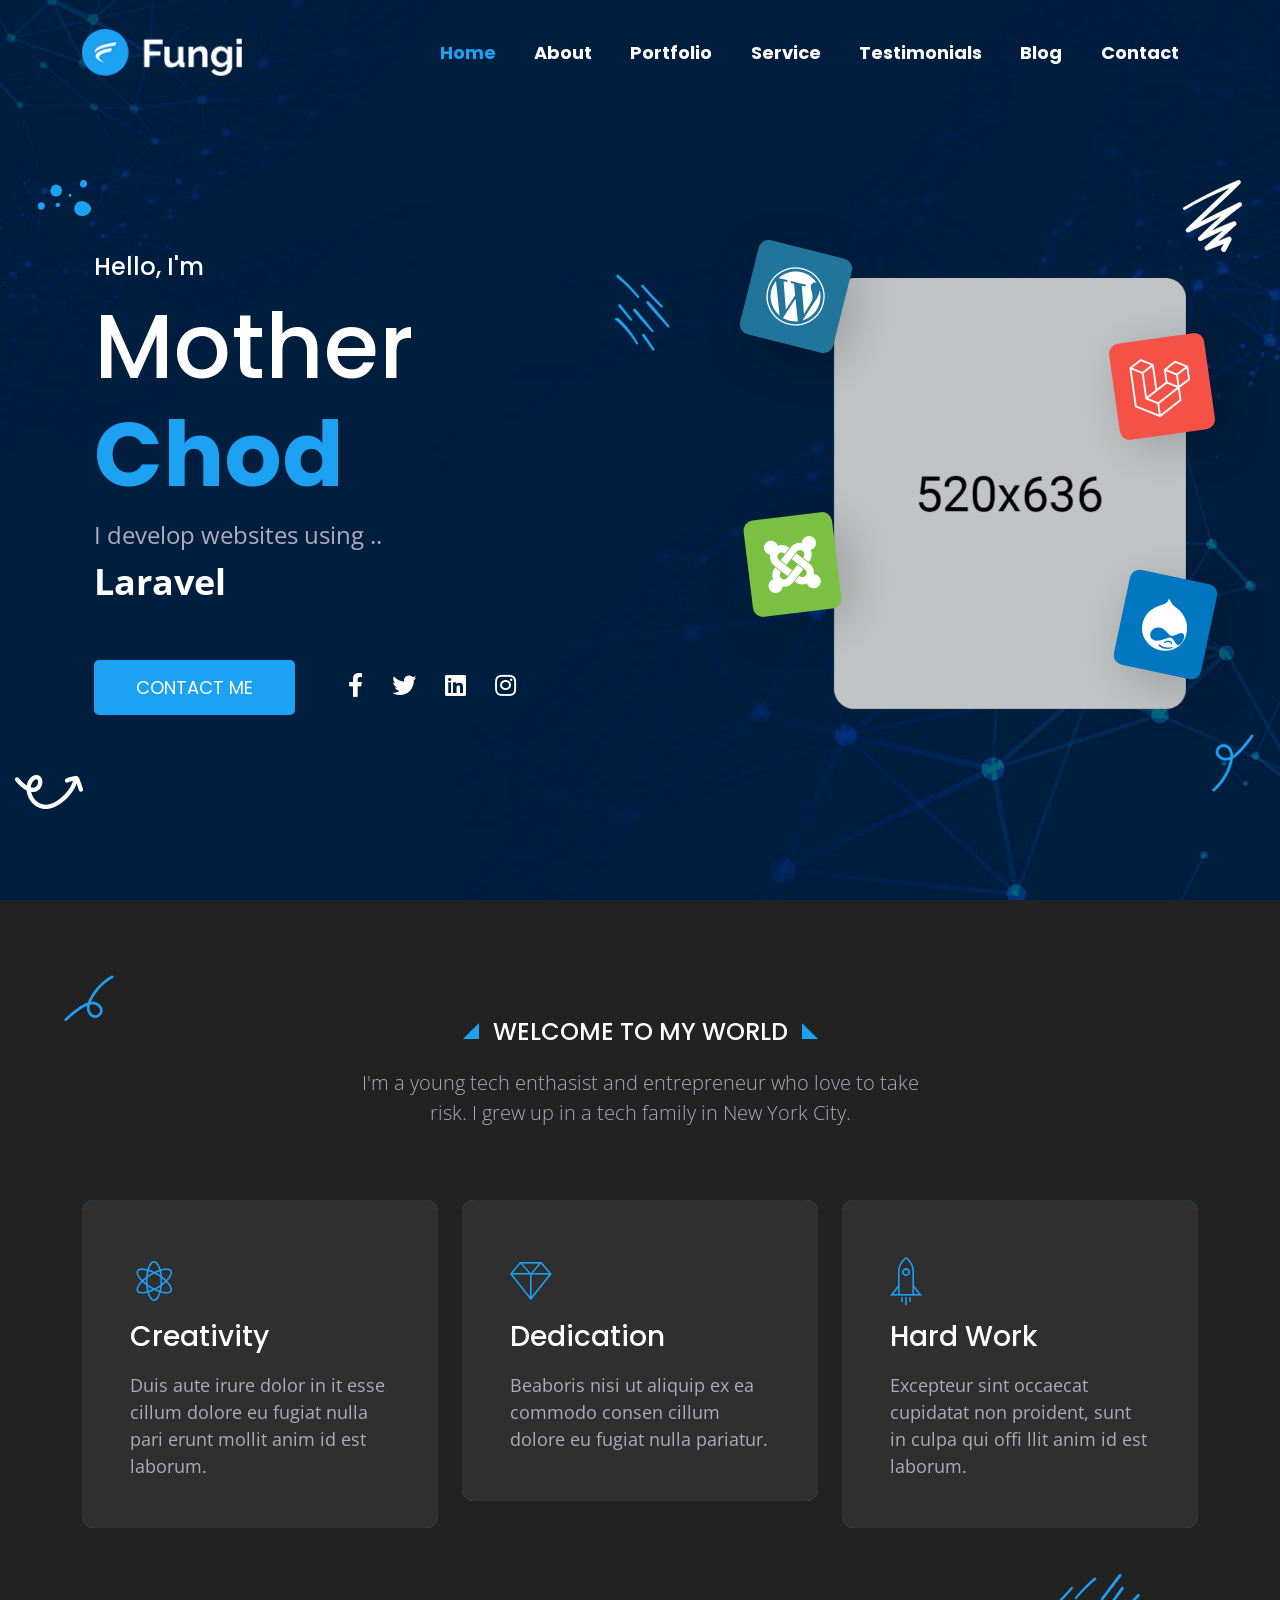
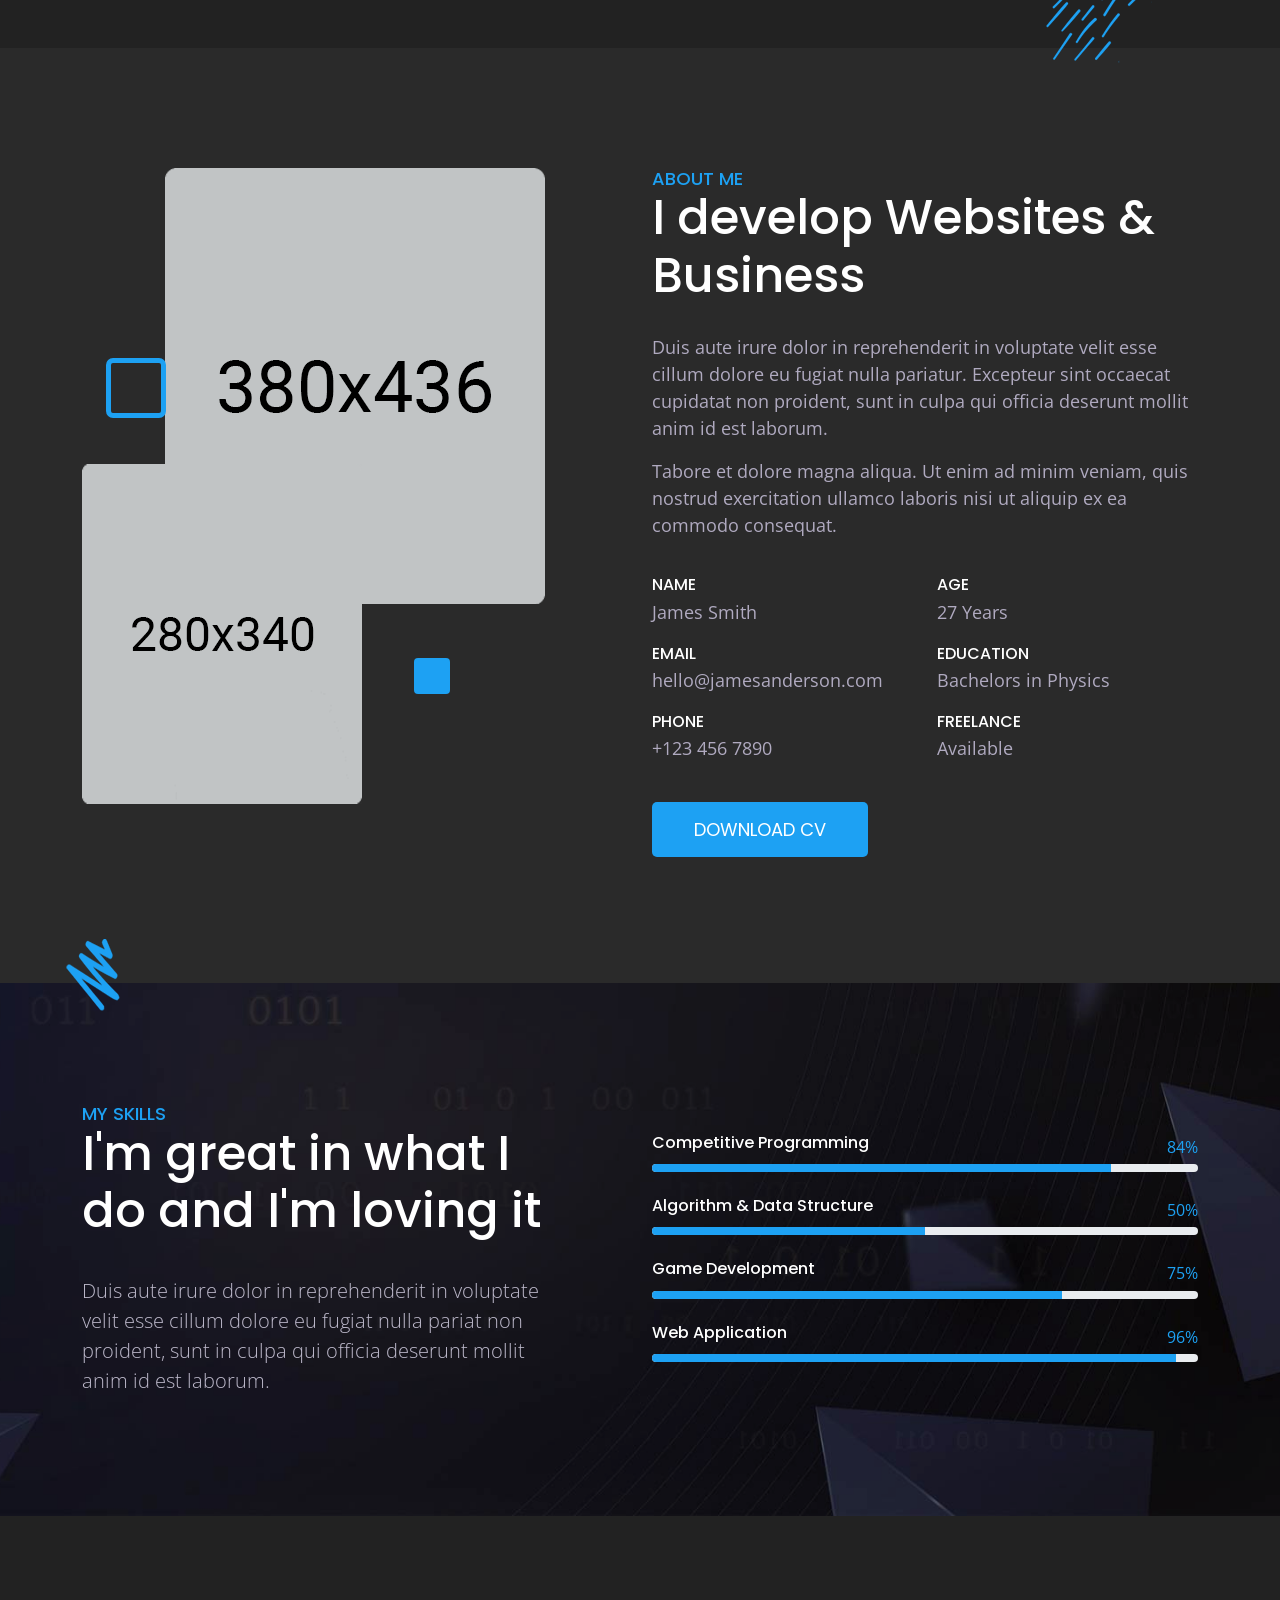
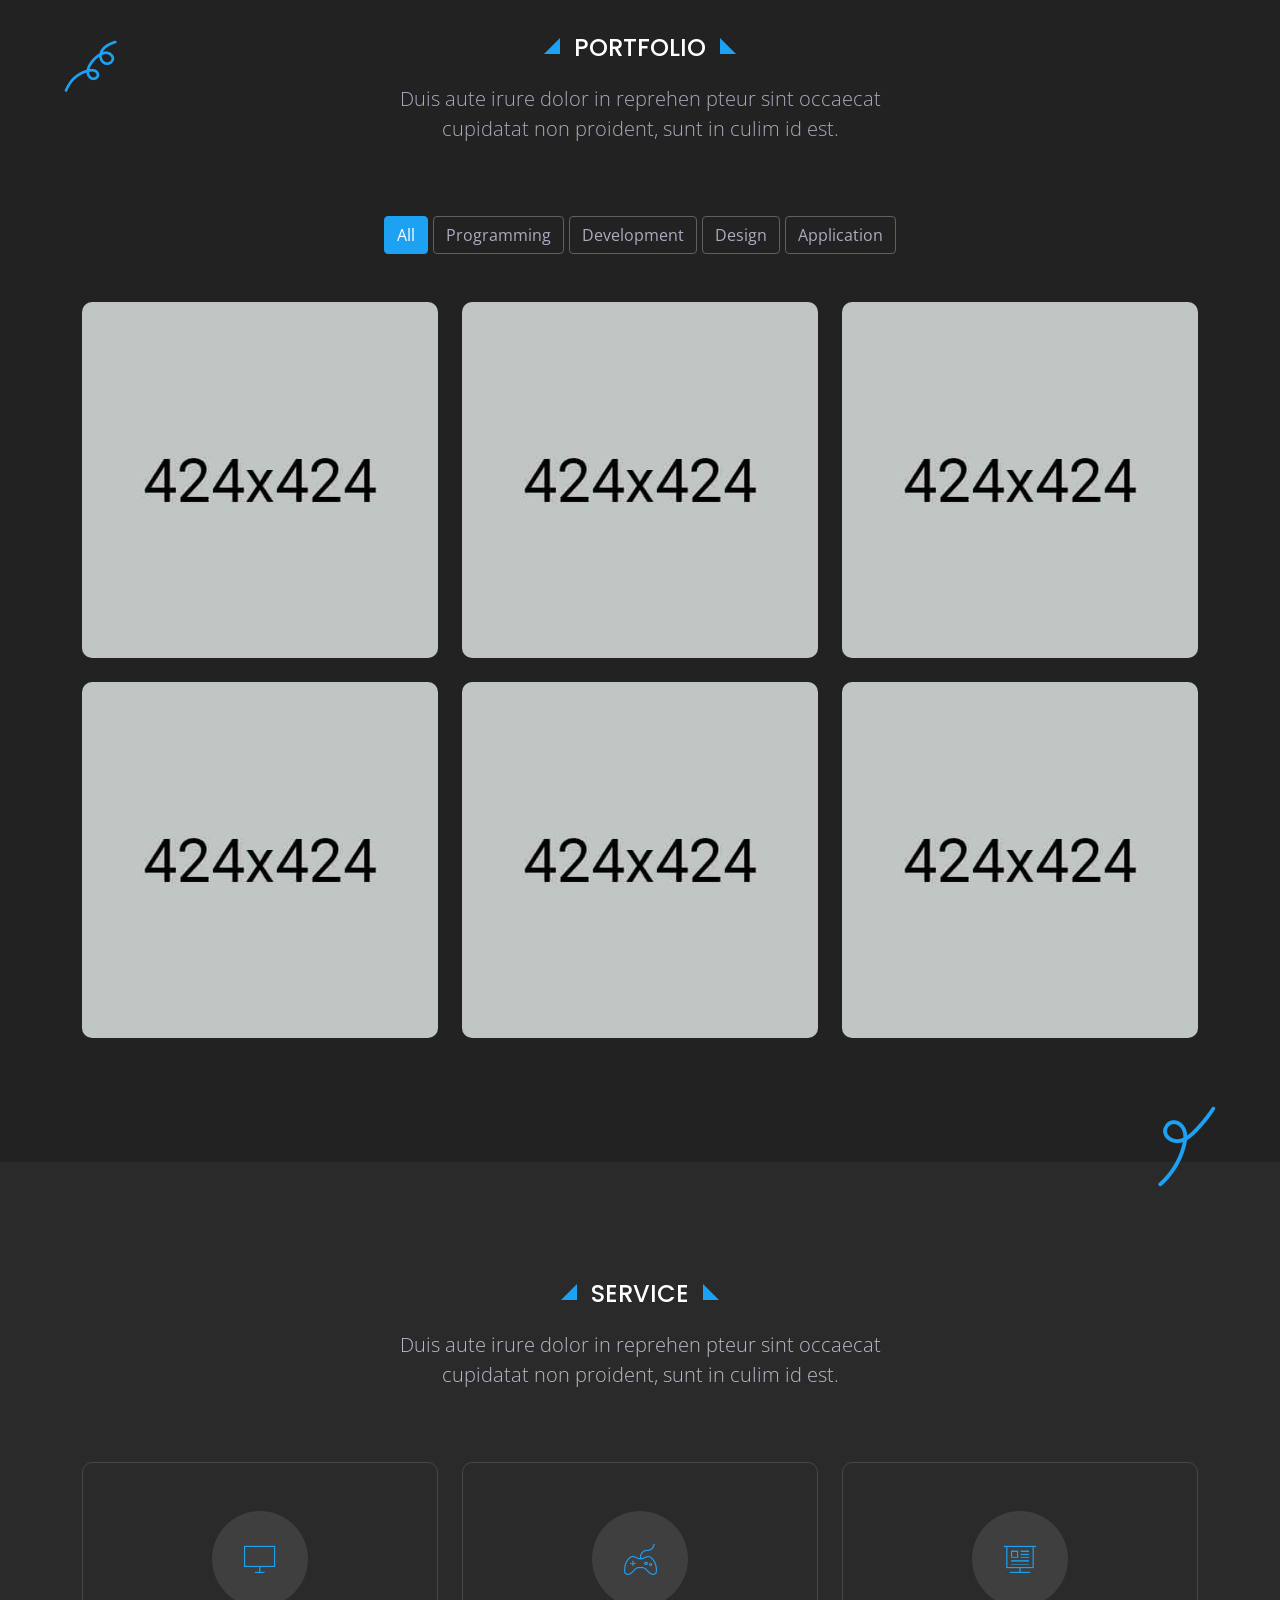
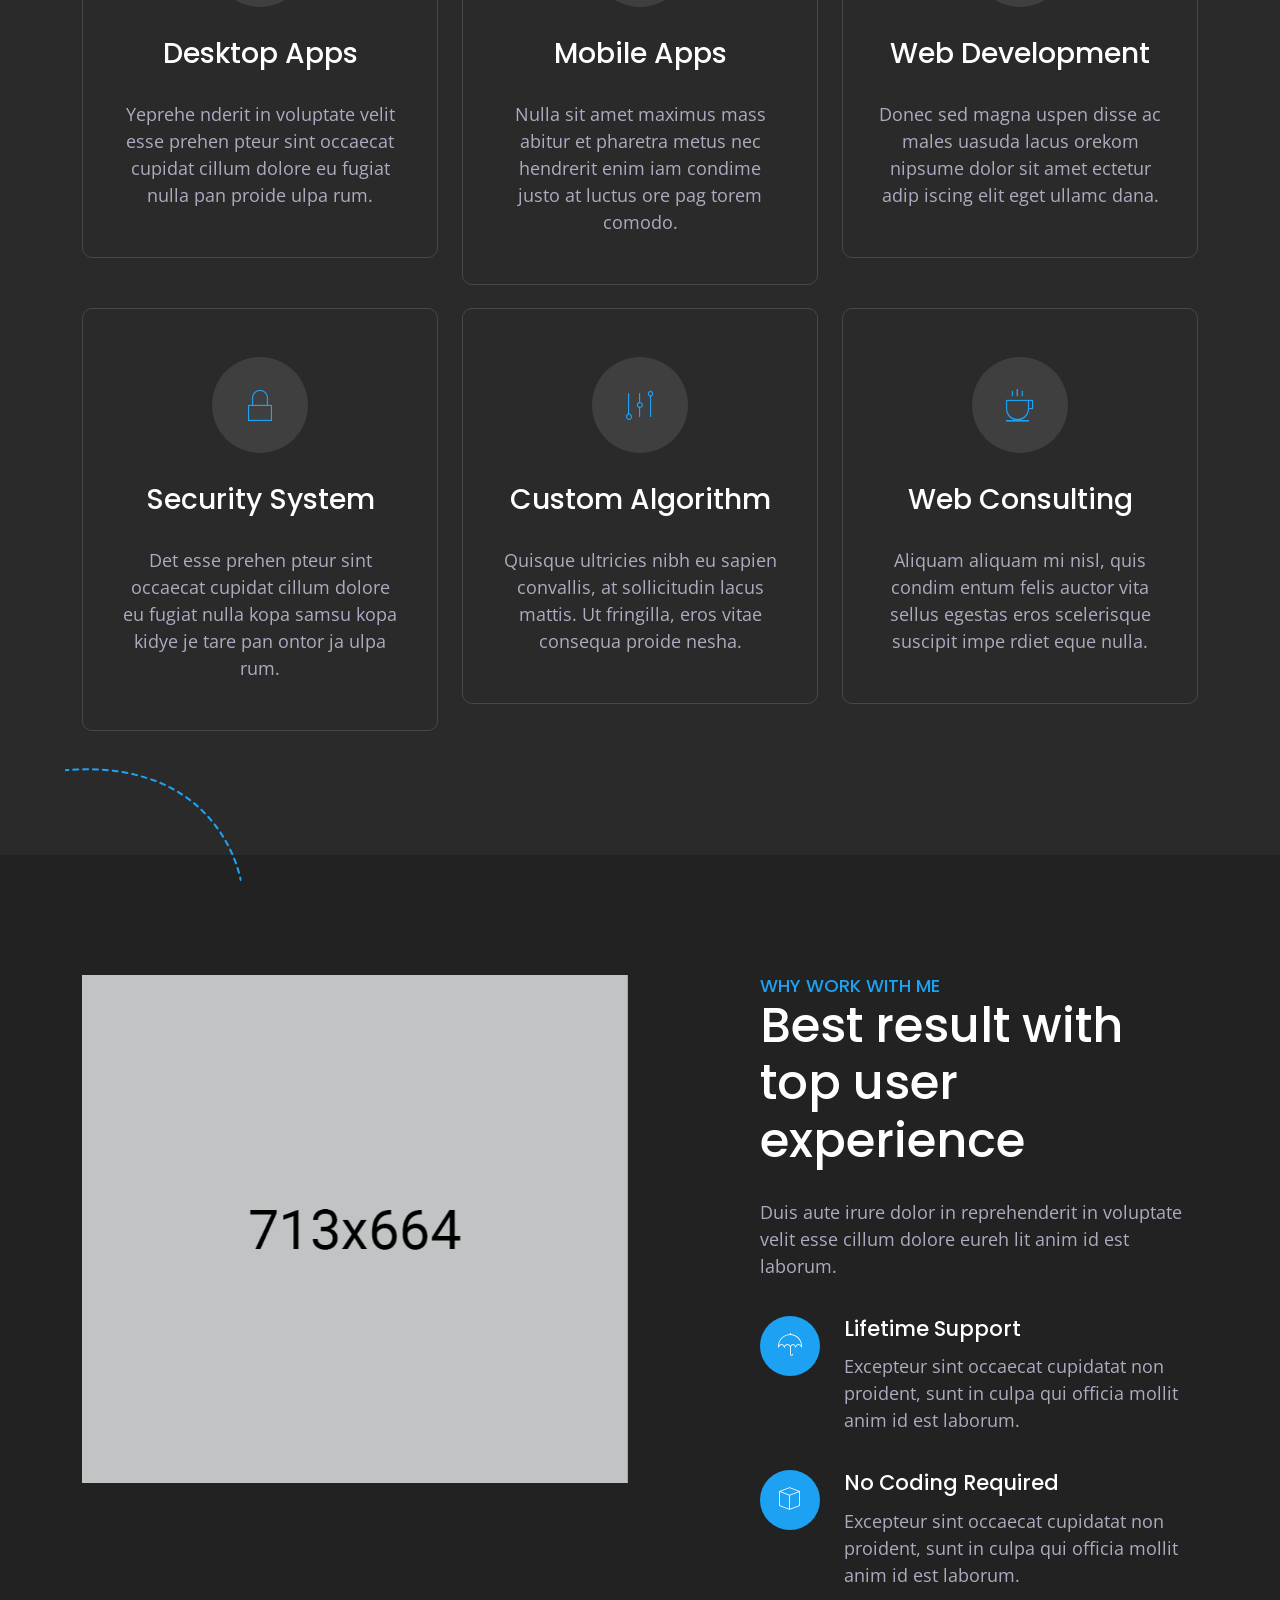
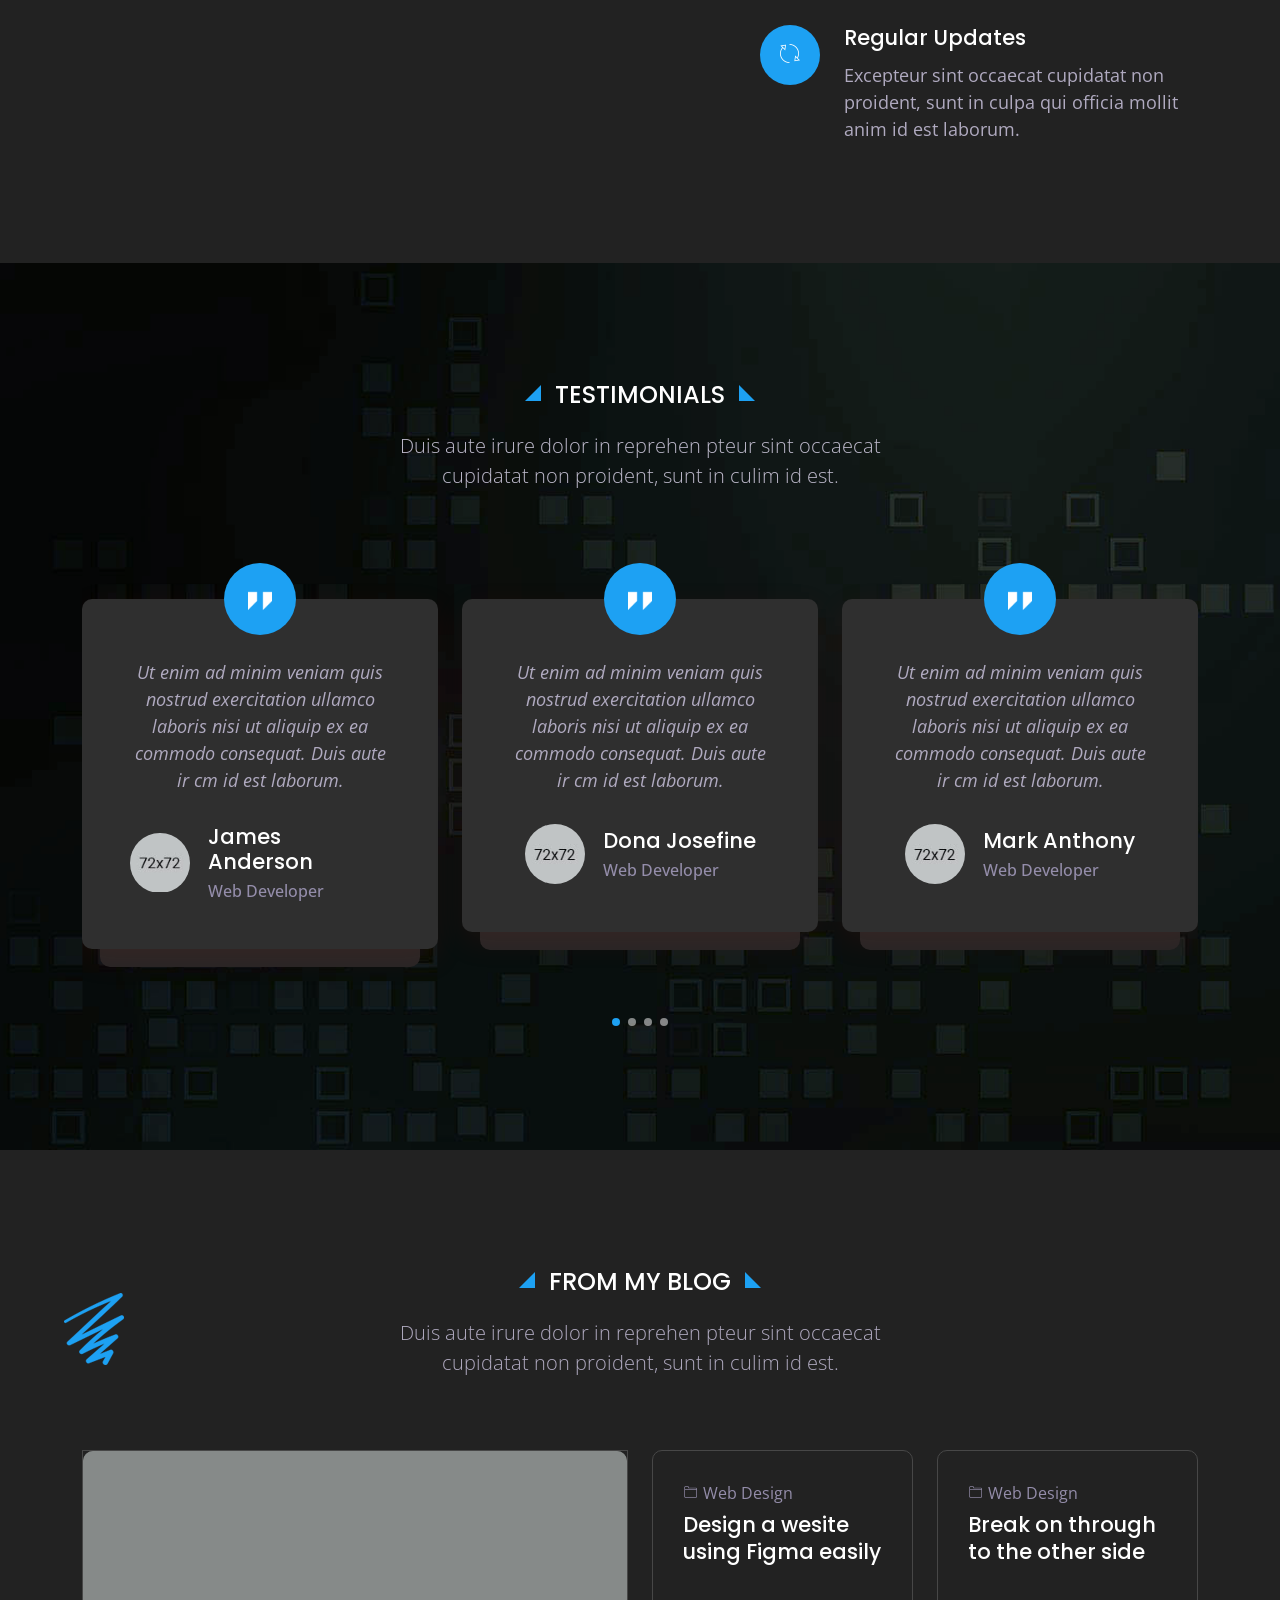
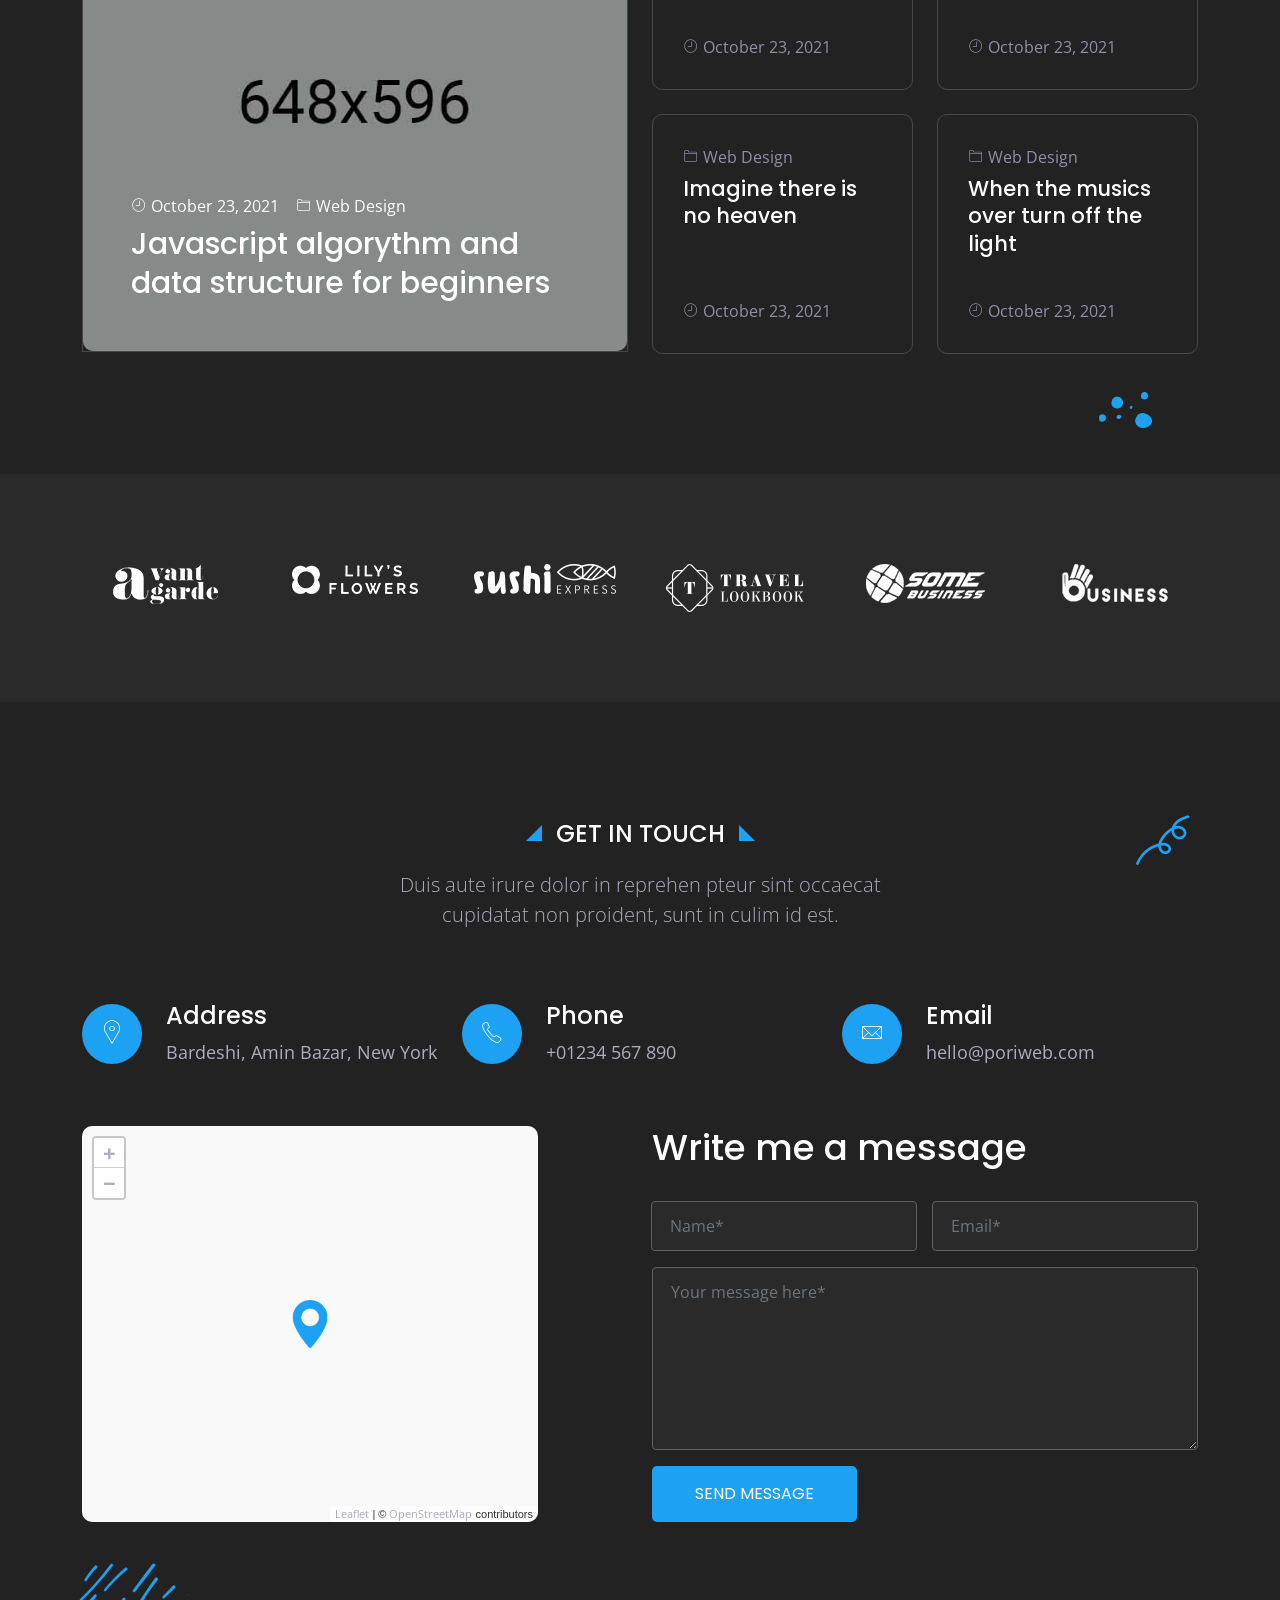
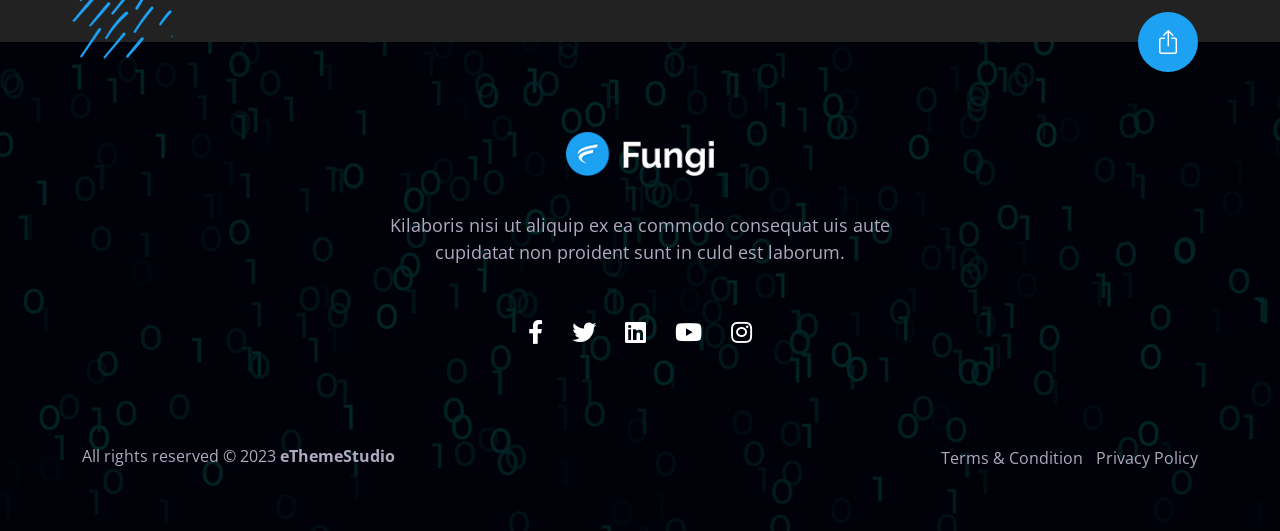
==== index_dark.html @ b29e2734 "edited file structure" ====
<!DOCTYPE html>
<html lang="zxx">
<head>
	<!-- Meta -->
	<meta charset="utf-8">
	<meta name="viewport" content="width=device-width, initial-scale=1">

	<!-- Favicon -->
	<link rel="shortcut icon" href="image/favicon.ico" type="image/x-icon">
	<link rel="icon" href="image/favicon.ico" type="image/x-icon">

	<!-- Icons -->
	<link rel="stylesheet" type="text/css" href="css/pe-icon-7-stroke.css">
	<link rel="stylesheet" type="text/css" href="css/pe-helper.css">
	<link rel="stylesheet" href="css/bootstrap-icons.css">
	<link rel="stylesheet" type="text/css" href="css/all.min.css">

	<!-- Fonts -->
	<link rel="preconnect" href="https://fonts.googleapis.com">
	<link rel="preconnect" href="https://fonts.gstatic.com" crossorigin>
	<link href="https://fonts.googleapis.com/css2?family=Open+Sans:ital,wght@0,400;0,700;1,400;1,700&family=Poppins:wght@700;900&display=swap" rel="stylesheet">

	<!-- CSS -->
    <link href="css/bootstrap.min.css" rel="stylesheet">
    <link rel="stylesheet" href="css/swiper-bundle.min.css">
    <link rel="stylesheet" href="css/leaflet.css">
    <link rel="stylesheet" href="css/aos.css">
    <link rel="stylesheet" type="text/css" href="css/style.css">

    <title>Fungi | Personal Portfolio Template</title>
</head>
<body data-bs-spy="scroll" data-bs-target="#site-navbar" class="home-developer dark-mode">

	<!-- PRE LOADER -->
	<div class="preloader js-preloader flex-center"> 
		<div class="dots">
			<div class="dot"></div>
			<div class="dot"></div>
			<div class="dot"></div>
		</div>
	</div>

	<!-- SITE HEADER -->
	<header class="site-header" id="site-header">
		<nav class="navbar navbar-expand-xl" id="site-navbar">
		  <div class="container">
		    <a class="navbar-brand" href="index.html"><img class="img-fluid" src="image/fungi_logo.png" alt="fungi logo"></a>
		    <button class="navbar-toggler" type="button" data-bs-toggle="collapse" data-bs-target="#navbarSupportedContent" aria-controls="navbarSupportedContent" aria-expanded="false" aria-label="Toggle navigation">
		      <span class="navbar-toggler-icon"><i class="bi bi-list"></i></span>
		    </button>
		    <div class="collapse navbar-collapse" id="navbarSupportedContent">
		      <ul class="navbar-nav ms-auto mb-lg-0">
		        <li class="nav-item">
		          <a class="nav-link active" aria-current="page" href="#site-header">Home</a>
		        </li>
		        <li class="nav-item">
		          <a class="nav-link" href="#about-section">About</a>
		        </li>
		        <li class="nav-item">
		          <a class="nav-link" href="#portfolio-section">Portfolio</a>
		        </li>
		        <li class="nav-item">
		          <a class="nav-link" href="#service-section">Service</a>
		        </li>
		        <li class="nav-item">
		          <a class="nav-link" href="#testimonial-section">Testimonials</a>
		        </li>
		        <li class="nav-item">
		          <a class="nav-link" href="#blog-section">Blog</a>
		        </li>
		        <li class="nav-item">
		          <a class="nav-link" href="#contact-section">Contact</a>
		        </li>
		      </ul> <!-- .navbar-nav -->
		    </div> <!-- .collapse -->
		  </div> <!-- .container -->
		</nav> <!-- .navbar -->

	</header> <!-- .site-header -->

	<!-- HERO AREA -->
	<section class="hero-area" id="hero-area">
		<div class="container">
			<div class="hero-content d-flex justify-content-center">
				<div class="row d-flex align-items-center justify-content-center">
					
					<div class="col-xl-6 order-xl-last image-block">
						<div class="image-wrapper" data-tilt data-tilt-max="10">
							<ul class="hero-icons">
								<li>
									<i class="fab fa-wordpress"></i>
								</li>
								<li>
									<i class="fab fa-laravel"></i>
								</li>
								<li>
									<i class="fab fa-joomla"></i>
								</li>
								<li>
									<i class="fab fa-drupal"></i>
								</li>
							</ul>
							<img class="img-fluid" src="image/hero_main_image.png" alt="hero main image">
						</div> <!-- .image-wrapper -->
					</div> <!-- .image-block -->

					<div class="col-xl-6 order-xl-first content-block">
						<h1 class="hero-head"><small>Hello, I'm</small>Mother<strong>Chod</strong></h1>
						<p>
							I develop websites using ..
						</p>
						<div id="tech-tools" class="tech-tools">
						   <span>WordPress</span>
						   <span>Laravel</span>
						   <span>Joomla</span>
						   <span>Drupal</span>
						</div>   
						<div class="link-group">
							<a class="btn-main" href="#">Contact Me</a>
							<ul class="hero-social list-inline">
								<li class="list-inline-item"><a href="#"><i class="fab fa-facebook-f"></i></a></li>
								<li class="list-inline-item"><a href="#"><i class="fab fa-twitter"></i></a></li>
								<li class="list-inline-item"><a href="#"><i class="fab fa-linkedin"></i></a></li>
								<li class="list-inline-item"><a href="#"><i class="fab fa-instagram"></i></a></li>
							</ul> <!-- .hero-social -->
						</div> <!-- .link-group -->
					</div> <!-- .content-block -->

				</div> <!-- .row -->
			</div> <!-- .hero-content -->
		</div> <!-- .container -->
		<div class="design-elements">
			<img class="de-hero-1 elem-updown" src="image/design-elements/hero-element-1.png" alt="hero element 1">
			<img class="de-hero-2 elem-move" src="image/design-elements/hero-element-2.png" alt="hero element 2">
			<img class="de-hero-3 elem-updown" src="image/design-elements/hero-element-3.png" alt="hero element 3">
			<img class="de-hero-4 elem-updown" src="image/design-elements/hero-element-4.png" alt="hero element 4">
			<img class="de-hero-5 elem-move" src="image/design-elements/hero-element-5.png" alt="hero element 5">
		</div> <!-- .design-elements -->
	</section> <!-- .hero-area -->

	<!-- INTRO SECTION -->
	<section class="intro-section section-block">
		<div class="container">
			<div class="section-title">
				<h2>Welcome to my World</h2>
				<p class="lead">
					I'm a young tech enthasist and entrepreneur who love to take risk. I grew up in a tech family in New York City.
				</p>
			</div><!-- .section-title -->
			<div class="row">
				<div class="col-xl-4 col-lg-6" data-aos="fade-up">
					<div class="item-wrapper">
						<div class="icon-box"><i class="pe-7s-science"></i></div>
						<div class="content-wrapper">
							<h3>Creativity</h3>
							<p>
								Duis aute irure dolor in it esse cillum dolore eu fugiat nulla pari erunt mollit anim id est laborum.
							</p>
						</div> <!-- .content-wrapper -->
					</div> <!-- .item-wrapper -->
				</div>
				<div class="col-xl-4 col-lg-6" data-aos="fade-up" data-aos-delay="300" data-aos-duration="1200">
					<div class="item-wrapper">
						<div class="icon-box"><i class="pe-7s-diamond"></i></div>
						<div class="content-wrapper">
							<h3>Dedication</h3>
							<p>
								Beaboris nisi ut aliquip ex ea commodo
								consen cillum dolore eu fugiat nulla pariatur. 
							</p>
						</div> <!-- .content-wrapper -->
					</div> <!-- .item-wrapper -->
				</div>
				<div class="col-xl-4 col-lg-6" data-aos="fade-up" data-aos-delay="600" data-aos-duration="1200">
					<div class="item-wrapper">
						<div class="icon-box"><i class="pe-7s-rocket"></i></div>
						<div class="content-wrapper">
							<h3>Hard Work</h3>
							<p>
								Excepteur sint occaecat cupidatat non
								proident, sunt in culpa qui offi llit anim id est laborum.
							</p>
						</div> <!-- .content-wrapper -->
					</div> <!-- .item-wrapper -->
				</div>
			</div> <!-- .row -->
		</div> <!-- .container -->

		<div class="design-elements">
			<img class="de-intro-1 elem-updown" src="image/design-elements/intro-element-1.png" alt="intro element 1">
		</div> <!-- .design-elements -->

	</section> <!-- .intro-section -->

	<!-- ABOUT SECTION -->
	<section class="about-section section-block" id="about-section" data-aos="fade-up">
		<div class="container">
			<div class="row">
				<div class="col-xl-6 image-block" data-aos="fade-right" data-aos-delay="200" data-aos-duration="2000">
					<div class="img-wrapper about-img-wrap" data-tilt data-tilt-max="10">
						<img class="about-img-1 img-fluid" src="image/about-image-1.png" alt="about image">
						<img class="about-img-2 img-fluid" src="image/about-image-2.png" alt="about image 2">
					</div>
				</div>
				<div class="col-xl-6 content-block" data-aos="fade-right" data-aos-delay="400" data-aos-duration="2000">
					<h2><span>About Me</span>I develop Websites & Business</h2>
					<p>
						Duis aute irure dolor in reprehenderit in voluptate velit esse
						cillum dolore eu fugiat nulla pariatur. Excepteur sint occaecat cupidatat non
						proident, sunt in culpa qui officia deserunt mollit anim id est laborum.
					</p>
					<p>
						Tabore et dolore magna aliqua. Ut enim ad minim veniam,
						quis nostrud exercitation ullamco laboris nisi ut aliquip ex ea commodo
						consequat. 
					</p>
					<div class="personal-details row">
						<div class="col-md-6">
							<ul class="personal-info">
								<li>
									<h4>Name</h4>
									<p>James Smith</p>
								</li>
								<li>
									<h4>Email</h4>
									<p>hello@jamesanderson.com</p>
								</li>
								<li>
									<h4>Phone</h4>
									<p>+123 456 7890</p>
								</li>
							</ul> <!-- .personal-info -->
						</div> <!-- .col-md-6 -->
						<div class="col-md-6">
							<ul class="personal-info">
								<li>
									<h4>Age</h4>
									<p>27 Years</p>
								</li>
								<li>
									<h4>Education</h4>
									<p>Bachelors in Physics</p>
								</li>
								<li>
									<h4>Freelance</h4>
									<p>Available</p>
								</li>
							</ul> <!-- .personal-info -->
						</div> <!-- .col-md-6 -->
					</div> <!-- .personal-details -->
					<a class="btn-main" href="#">Download CV</a>
				</div>
			</div> <!-- .row -->
		</div> <!-- .container -->
		<div class="design-elements">
			<img class="de-about-1 elem-updown" src="image/design-elements/about-element-1.png" alt="about element 1">
			<img class="de-about-2 elem-updown" src="image/design-elements/about-element-2.png" alt="about element 2">
		</div> <!-- .design-elements -->
	</section> <!-- .about-section -->

	<!-- SKILL SECTION -->
	<section class="skill-section section-block" id="skill-section">
		<div class="container">
			<div class="row">
				<div class="col-xl-6 content-block" data-aos="fade-down" data-aos-duration="2000">
					<h2><span>My Skills</span>I'm great in what I do and I'm loving it</h2>
					<p class="lead">
						Duis aute irure dolor in reprehenderit in voluptate velit esse
						cillum dolore eu fugiat nulla pariat non
						proident, sunt in culpa qui officia deserunt mollit anim id est laborum.
					</p>
				</div>
				<div class="col-xl-6 progress-block">
					<div class="progress-wrapper">
						<h4>Competitive Programming</h4>
						<p class="progress-value">84%</p>
						<div class="progress">
						  <div class="progress-bar" role="progressbar" style="width: 0%" aria-valuenow="84" aria-valuemin="0" aria-valuemax="100"></div>
						</div>
					</div>
					<div class="progress-wrapper">
						<h4>Algorithm &amp; Data Structure</h4>
						<p class="progress-value">50%</p>
						<div class="progress">
						  <div class="progress-bar" role="progressbar" style="width: 0%" aria-valuenow="50" aria-valuemin="0" aria-valuemax="100"></div>
						</div>
					</div>
					<div class="progress-wrapper">
						<h4>Game Development</h4>
						<p class="progress-value">75%</p>
						<div class="progress">
						  <div class="progress-bar" role="progressbar" style="width: 0%" aria-valuenow="75" aria-valuemin="0" aria-valuemax="100"></div>
						</div>
					</div>
					<div class="progress-wrapper">
						<h4>Web Application</h4>
						<p class="progress-value">96%</p>
						<div class="progress">
						  <div class="progress-bar" role="progressbar" style="width: 0%" aria-valuenow="96" aria-valuemin="0" aria-valuemax="100"></div>
						</div>
					</div>
				</div>
			</div><!-- .row -->
		</div><!-- .container -->
	</section> <!-- .skill-section -->

	<!-- PORTFOLIO SECTION -->
	<section class="portfolio-section section-block" id="portfolio-section">
		<div class="container">
			<div class="section-title">
				<h2>Portfolio</h2>
				<p class="lead">
					Duis aute irure dolor in reprehen pteur sint occaecat cupidatat non
					proident, sunt in culim id est.
				</p>
			</div><!-- .section-title -->
			<div class="button-group filter-button-group">
				<button class="active" data-filter="*">All</button>
				<button class="" data-filter=".programming">Programming</button>
				<button class="" data-filter=".development">Development</button>
				<button class="" data-filter=".design">Design</button>
				<button class="" data-filter=".application">Application</button>
			</div>
			<div class="row grid" data-aos="fade-up" data-aos-duration="2000">
				<div class="col-lg-4 col-md-6 grid-item programming">
					<div class="box">
			            <img src="image/portfolio/portfolio-item-01.jpg" alt="portfolio image">
			            <div class="box-content">
			            		<span class="category">Programming</span>
			                <h3 class="title">Website design for Rainy Design</h3>
			            </div>
			            <div class="icon-box"><a href="#" data-bs-toggle="modal" data-bs-target="#portfolioModal6"><i class="bi bi-plus-lg"></i></a></div>

			            <!-- Modal -->
						<div class="modal fade" id="portfolioModal6" tabindex="-1" aria-labelledby="portfolioModal6" aria-hidden="true">
						  <div class="modal-dialog modal-dialog-scrollable modal-dialog-centered modal-xl">
						    <div class="modal-content">
						      
						      <div class="modal-body">
						      	<button type="button" class="btn-close" data-bs-dismiss="modal" aria-label="Close"><i class="bi bi-x"></i></button>
						        <div class="row item-content">
						        	<div class="col-xl-12">
						        		<img src="image/portfolio/portfolio_large_1.jpg" alt="portfolio image">
						        	</div>
						        	<div class="col-xl-8">
						        		<div class="content-wrapper">
							        		<h2 class="item-title">Branding for ABC Corporation</h2>
							        		<p>
							        			Duis aute irure dolor in reprehenderit in voluptate velit esse
							        			cillum dolore eu fugiat nulla pariatur. Lorem ipsum dolor sit amet, consectetur adipisicing elit, sed do eiusmod tempor incididunt ut labore et dolore magna aliqua. Ut enim ad minim veniam, quis nostrud exercitation ullamco laboris nisi ut aliquip ex ea commodo consequat. Excepteur sint occaecat cupidatat non proident, sunt in culpa qui officia deserunt mollit anim id est laborum.
							        		</p>
							        		<p>
							        			Duis aute irure dolor in reprehenderit in voluptate velit esse
							        			cillum dolore eu fugiat nulla pariatur. Excepteur sint occaecat cupidatat non proident, sunt in culpa qui officia deserunt mollit anim id est laborum.
							        		</p>
						        		</div>
						        	</div>
						        	<div class="col-xl-4">
						        		<div class="meta-wrapper">
						        			<ul class="item-meta">
						        				<li>Project Type: <span class="meta-value">Graphic Design</span></li>
						        				<li>Client: <span class="meta-value">Juwel Khan</span></li>
						        				<li>Duration: <span class="meta-value">2 Weeks</span></li>
						        				<li>Task: <span class="meta-value">UI/UX, Frontend</span></li>
						        				<li>Budget: <span class="meta-value">$2000</span></li>
						        			</ul>
						        		</div> <!-- .meta-wrapper -->
						        	</div>
						        </div> <!-- .row -->
						      </div>
						      
						    </div>
						  </div>
						</div>
			        </div>
				</div>
				<div class="col-lg-4 col-md-6 grid-item development application">
					<div class="box">
			            <img src="image/portfolio/portfolio-item-02.jpg" alt="portfolio image">
			            <div class="box-content">
			            		<span class="category">Development</span>
			                <h3 class="title">Come on babe light my fire</h3>
			            </div>
			            

			            <div class="icon-box"><a href="#" data-bs-toggle="modal" data-bs-target="#portfolioModal5"><i class="bi bi-plus-lg"></i></a></div>

			            <!-- Modal -->
						<div class="modal fade" id="portfolioModal5" tabindex="-1" aria-labelledby="portfolioModal5" aria-hidden="true">
						  <div class="modal-dialog modal-dialog-scrollable modal-dialog-centered modal-xl">
						    <div class="modal-content">
						      
						      <div class="modal-body">
						      	<button type="button" class="btn-close" data-bs-dismiss="modal" aria-label="Close"><i class="bi bi-x"></i></button>
						        <div class="row item-content">
						        	<div class="col-xl-12">
						        		<img src="image/portfolio/portfolio_large_2.jpg" alt="portfolio image">
						        	</div>
						        	<div class="col-xl-8">
						        		<div class="content-wrapper">
							        		<h2 class="item-title">Branding for ABC Corporation</h2>
							        		<p>
							        			Duis aute irure dolor in reprehenderit in voluptate velit esse
							        			cillum dolore eu fugiat nulla pariatur. Lorem ipsum dolor sit amet, consectetur adipisicing elit, sed do eiusmod tempor incididunt ut labore et dolore magna aliqua. Ut enim ad minim veniam, quis nostrud exercitation ullamco laboris nisi ut aliquip ex ea commodo consequat. Excepteur sint occaecat cupidatat non proident, sunt in culpa qui officia deserunt mollit anim id est laborum.
							        		</p>
							        		<p>
							        			Duis aute irure dolor in reprehenderit in voluptate velit esse
							        			cillum dolore eu fugiat nulla pariatur. Excepteur sint occaecat cupidatat non proident, sunt in culpa qui officia deserunt mollit anim id est laborum.
							        		</p>
						        		</div>
						        	</div>
						        	<div class="col-xl-4">
						        		<div class="meta-wrapper">
						        			<ul class="item-meta">
						        				<li>Project Type: <span class="meta-value">Graphic Design</span></li>
						        				<li>Client: <span class="meta-value">Juwel Khan</span></li>
						        				<li>Duration: <span class="meta-value">2 Weeks</span></li>
						        				<li>Task: <span class="meta-value">UI/UX, Frontend</span></li>
						        				<li>Budget: <span class="meta-value">$2000</span></li>
						        			</ul>
						        		</div> <!-- .meta-wrapper -->
						        	</div>
						        </div> <!-- .row -->
						      </div>
						      
						    </div>
						  </div>
						</div>
			        </div>
				</div>
				<div class="col-lg-4 col-md-6 grid-item application programming design">
					<div class="box">
			            <img src="image/portfolio/portfolio-item-03.jpg" alt="portfolio image">
			            <div class="box-content">
			            	<span class="category">Design</span>
			                <h3 class="title">When the musics over turn off the light</h3>
			            </div>
			            <div class="icon-box"><a href="#" data-bs-toggle="modal" data-bs-target="#portfolioModal4"><i class="bi bi-plus-lg"></i></a></div>

			            <!-- Modal -->
						<div class="modal fade" id="portfolioModal4" tabindex="-1" aria-labelledby="portfolioModal4" aria-hidden="true">
						  <div class="modal-dialog modal-dialog-scrollable modal-dialog-centered modal-xl">
						    <div class="modal-content">
						      
						      <div class="modal-body">
						      	<button type="button" class="btn-close" data-bs-dismiss="modal" aria-label="Close"><i class="bi bi-x"></i></button>
						        <div class="row item-content">
						        	<div class="col-xl-12">
						        		<img src="image/portfolio/portfolio_large_3.jpg" alt="portfolio image">
						        	</div>
						        	<div class="col-xl-8">
						        		<div class="content-wrapper">
							        		<h2 class="item-title">Branding for ABC Corporation</h2>
							        		<p>
							        			Duis aute irure dolor in reprehenderit in voluptate velit esse
							        			cillum dolore eu fugiat nulla pariatur. Lorem ipsum dolor sit amet, consectetur adipisicing elit, sed do eiusmod tempor incididunt ut labore et dolore magna aliqua. Ut enim ad minim veniam, quis nostrud exercitation ullamco laboris nisi ut aliquip ex ea commodo consequat. Excepteur sint occaecat cupidatat non proident, sunt in culpa qui officia deserunt mollit anim id est laborum.
							        		</p>
							        		<p>
							        			Duis aute irure dolor in reprehenderit in voluptate velit esse
							        			cillum dolore eu fugiat nulla pariatur. Excepteur sint occaecat cupidatat non proident, sunt in culpa qui officia deserunt mollit anim id est laborum.
							        		</p>
						        		</div>
						        	</div>
						        	<div class="col-xl-4">
						        		<div class="meta-wrapper">
						        			<ul class="item-meta">
						        				<li>Project Type: <span class="meta-value">Graphic Design</span></li>
						        				<li>Client: <span class="meta-value">Juwel Khan</span></li>
						        				<li>Duration: <span class="meta-value">2 Weeks</span></li>
						        				<li>Task: <span class="meta-value">UI/UX, Frontend</span></li>
						        				<li>Budget: <span class="meta-value">$2000</span></li>
						        			</ul>
						        		</div> <!-- .meta-wrapper -->
						        	</div>
						        </div> <!-- .row -->
						      </div>
						      
						    </div>
						  </div>
						</div>
			        </div>
				</div>
				<div class="col-lg-4 col-md-6 grid-item design application">
					<div class="box">
			            <img src="image/portfolio/portfolio-item-04.jpg" alt="portfolio image">
			            <div class="box-content">
			            		<span class="category">Application</span>
			                <h3 class="title">She's got a smile that seems to me</h3>
			            </div>
			            <div class="icon-box"><a href="#" data-bs-toggle="modal" data-bs-target="#portfolioModal3"><i class="bi bi-plus-lg"></i></a></div>

			            <!-- Modal -->
						<div class="modal fade" id="portfolioModal3" tabindex="-1" aria-labelledby="portfolioModal3" aria-hidden="true">
						  <div class="modal-dialog modal-dialog-scrollable modal-dialog-centered modal-xl">
						    <div class="modal-content">
						      
						      <div class="modal-body">
						      	<button type="button" class="btn-close" data-bs-dismiss="modal" aria-label="Close"><i class="bi bi-x"></i></button>
						        <div class="row item-content">
						        	<div class="col-xl-12">
						        		<img src="image/portfolio/portfolio_large_4.jpg" alt="portfolio image">
						        	</div>
						        	<div class="col-xl-8">
						        		<div class="content-wrapper">
							        		<h2 class="item-title">Branding for ABC Corporation</h2>
							        		<p>
							        			Duis aute irure dolor in reprehenderit in voluptate velit esse
							        			cillum dolore eu fugiat nulla pariatur. Lorem ipsum dolor sit amet, consectetur adipisicing elit, sed do eiusmod tempor incididunt ut labore et dolore magna aliqua. Ut enim ad minim veniam, quis nostrud exercitation ullamco laboris nisi ut aliquip ex ea commodo consequat. Excepteur sint occaecat cupidatat non proident, sunt in culpa qui officia deserunt mollit anim id est laborum.
							        		</p>
							        		<p>
							        			Duis aute irure dolor in reprehenderit in voluptate velit esse
							        			cillum dolore eu fugiat nulla pariatur. Excepteur sint occaecat cupidatat non proident, sunt in culpa qui officia deserunt mollit anim id est laborum.
							        		</p>
						        		</div>
						        	</div>
						        	<div class="col-xl-4">
						        		<div class="meta-wrapper">
						        			<ul class="item-meta">
						        				<li>Project Type: <span class="meta-value">Graphic Design</span></li>
						        				<li>Client: <span class="meta-value">Juwel Khan</span></li>
						        				<li>Duration: <span class="meta-value">2 Weeks</span></li>
						        				<li>Task: <span class="meta-value">UI/UX, Frontend</span></li>
						        				<li>Budget: <span class="meta-value">$2000</span></li>
						        			</ul>
						        		</div> <!-- .meta-wrapper -->
						        	</div>
						        </div> <!-- .row -->
						      </div>
						      
						    </div>
						  </div>
						</div>
			        </div>
				</div>
				<div class="col-lg-4 col-md-6 grid-item programming design">
					<div class="box">
			            <img src="image/portfolio/portfolio-item-05.jpg" alt="portfolio image">
			            <div class="box-content">
			            		<span class="category">Programming</span>
			                <h3 class="title">So close no matter how far</h3>
			            </div>
			            <div class="icon-box"><a href="#" data-bs-toggle="modal" data-bs-target="#portfolioModal2"><i class="bi bi-plus-lg"></i></a></div>

			            <!-- Modal -->
						<div class="modal fade" id="portfolioModal2" tabindex="-1" aria-labelledby="portfolioModal2" aria-hidden="true">
						  <div class="modal-dialog modal-dialog-scrollable modal-dialog-centered modal-xl">
						    <div class="modal-content">
						      
						      <div class="modal-body">
						      	<button type="button" class="btn-close" data-bs-dismiss="modal" aria-label="Close"><i class="bi bi-x"></i></button>
						        <div class="row item-content">
						        	<div class="col-xl-12">
						        		<img src="image/portfolio/portfolio_large_5.jpg" alt="portfolio image">
						        	</div>
						        	<div class="col-xl-8">
						        		<div class="content-wrapper">
							        		<h2 class="item-title">Branding for ABC Corporation</h2>
							        		<p>
							        			Duis aute irure dolor in reprehenderit in voluptate velit esse
							        			cillum dolore eu fugiat nulla pariatur. Lorem ipsum dolor sit amet, consectetur adipisicing elit, sed do eiusmod tempor incididunt ut labore et dolore magna aliqua. Ut enim ad minim veniam, quis nostrud exercitation ullamco laboris nisi ut aliquip ex ea commodo consequat. Excepteur sint occaecat cupidatat non proident, sunt in culpa qui officia deserunt mollit anim id est laborum.
							        		</p>
							        		<p>
							        			Duis aute irure dolor in reprehenderit in voluptate velit esse
							        			cillum dolore eu fugiat nulla pariatur. Excepteur sint occaecat cupidatat non proident, sunt in culpa qui officia deserunt mollit anim id est laborum.
							        		</p>
						        		</div>
						        	</div>
						        	<div class="col-xl-4">
						        		<div class="meta-wrapper">
						        			<ul class="item-meta">
						        				<li>Project Type: <span class="meta-value">Graphic Design</span></li>
						        				<li>Client: <span class="meta-value">Juwel Khan</span></li>
						        				<li>Duration: <span class="meta-value">2 Weeks</span></li>
						        				<li>Task: <span class="meta-value">UI/UX, Frontend</span></li>
						        				<li>Budget: <span class="meta-value">$2000</span></li>
						        			</ul>
						        		</div> <!-- .meta-wrapper -->
						        	</div>
						        </div> <!-- .row -->
						      </div>
						      
						    </div>
						  </div>
						</div>
			        </div>
				</div>
				<div class="col-lg-4 col-md-6 grid-item development design">
					<div class="box">
			            <img src="image/portfolio/portfolio-item-06.jpg" alt="portfolio image">
			            <div class="box-content">
			            		<span class="category">Development</span>
			                <h3 class="title">When you are stranger faces looks ugly</h3>
			            </div>
			            <div class="icon-box"><a href="#" data-bs-toggle="modal" data-bs-target="#portfolioModal1"><i class="bi bi-plus-lg"></i></a></div>

			            <!-- Modal -->
						<div class="modal fade" id="portfolioModal1" tabindex="-1" aria-labelledby="portfolioModal1" aria-hidden="true">
						  <div class="modal-dialog modal-dialog-scrollable modal-dialog-centered modal-xl">
						    <div class="modal-content">
						      
						      <div class="modal-body">
						      	<button type="button" class="btn-close" data-bs-dismiss="modal" aria-label="Close"><i class="bi bi-x"></i></button>
						        <div class="row item-content">
						        	<div class="col-xl-12">
						        		<img src="image/portfolio/portfolio_large_6.jpg" alt="portfolio image">
						        	</div>
						        	<div class="col-xl-8">
						        		<div class="content-wrapper">
							        		<h2 class="item-title">Branding for ABC Corporation</h2>
							        		<p>
							        			Duis aute irure dolor in reprehenderit in voluptate velit esse
							        			cillum dolore eu fugiat nulla pariatur. Lorem ipsum dolor sit amet, consectetur adipisicing elit, sed do eiusmod tempor incididunt ut labore et dolore magna aliqua. Ut enim ad minim veniam, quis nostrud exercitation ullamco laboris nisi ut aliquip ex ea commodo consequat. Excepteur sint occaecat cupidatat non proident, sunt in culpa qui officia deserunt mollit anim id est laborum.
							        		</p>
							        		<p>
							        			Duis aute irure dolor in reprehenderit in voluptate velit esse
							        			cillum dolore eu fugiat nulla pariatur. Excepteur sint occaecat cupidatat non proident, sunt in culpa qui officia deserunt mollit anim id est laborum.
							        		</p>
						        		</div>
						        	</div>
						        	<div class="col-xl-4">
						        		<div class="meta-wrapper">
						        			<ul class="item-meta">
						        				<li>Project Type: <span class="meta-value">Graphic Design</span></li>
						        				<li>Client: <span class="meta-value">Juwel Khan</span></li>
						        				<li>Duration: <span class="meta-value">2 Weeks</span></li>
						        				<li>Task: <span class="meta-value">UI/UX, Frontend</span></li>
						        				<li>Budget: <span class="meta-value">$2000</span></li>
						        			</ul>
						        		</div> <!-- .meta-wrapper -->
						        	</div>
						        </div> <!-- .row -->
						      </div>
						      
						    </div>
						  </div>
						</div>
			        </div>
				</div>
			</div> <!-- .row -->
		</div> <!-- .container -->
		<div class="design-elements">
			<img class="de-portfolio-1 elem-updown" src="image/design-elements/portfolio-element-1.png" alt="portfolio element 1">
			<img class="de-portfolio-2 elem-updown" src="image/design-elements/portfolio-element-2.png" alt="portfolio element 2">
		</div> <!-- .design-elements -->
	</section> <!-- .portfolio-section -->

	<!-- SERVICE SECTION -->
	<section class="service-section section-block" id="service-section">
		<div class="container">
			<div class="section-title dark">
				<h2>Service</h2>
				<p class="lead">
					Duis aute irure dolor in reprehen pteur sint occaecat cupidatat non
					proident, sunt in culim id est.
				</p>
			</div><!-- .section-title -->
			<div class="row">
				<div class="col-xl-4 col-lg-6" data-aos="fade-up">
					<div class="content-wrapper service-tilt" data-tilt data-tilt-max="15">
						<div class="icon-box"><i class="pe-7s-monitor"></i></div>
						<h3>Desktop Apps</h3>
						<p>
							Yeprehe nderit in voluptate velit esse prehen pteur sint occaecat cupidat
							cillum dolore eu fugiat nulla pan
							proide ulpa rum.
						</p>
					</div>
				</div>
				<div class="col-xl-4 col-lg-6" data-aos="fade-up" data-aos-delay="200">
					<div class="content-wrapper service-tilt" data-tilt data-tilt-max="15">
						<div class="icon-box"><i class="pe-7s-joy"></i></div>
						<h3>Mobile Apps</h3>
						<p>
							Nulla sit amet maximus mass abitur et pharetra metus nec hendrerit enim iam condime justo at luctus ore pag torem comodo.
						</p>
					</div>
				</div>
				<div class="col-xl-4 col-lg-6" data-aos="fade-up" data-aos-delay="400">
					<div class="content-wrapper service-tilt" data-tilt data-tilt-max="15">
						<div class="icon-box"><i class="pe-7s-display2"></i></div>
						<h3>Web Development</h3>
						<p>
							Donec sed magna uspen disse ac males uasuda lacus orekom nipsume dolor sit amet ectetur adip iscing elit eget ullamc dana.
						</p>
					</div>
				</div>
				<div class="col-xl-4 col-lg-6" data-aos="fade-up" data-aos-delay="600">
					<div class="content-wrapper service-tilt" data-tilt data-tilt-max="15">
						<div class="icon-box"><i class="pe-7s-lock"></i></div>
						<h3>Security System</h3>
						<p>
							Det esse prehen pteur sint occaecat cupidat cillum dolore eu fugiat nulla kopa samsu kopa kidye je tare pan ontor ja ulpa rum.
						</p>
					</div>
				</div>
				<div class="col-xl-4 col-lg-6" data-aos="fade-up" data-aos-delay="800">
					<div class="content-wrapper service-tilt" data-tilt data-tilt-max="15">
						<div class="icon-box"><i class="pe-7s-edit"></i></div>
						<h3>Custom Algorithm</h3>
						<p>
							Quisque ultricies nibh eu sapien convallis, at sollicitudin lacus mattis. Ut fringilla, eros vitae consequa proide nesha.
						</p>
					</div>
				</div>
				<div class="col-xl-4 col-lg-6" data-aos="fade-up" data-aos-delay="1000">
					<div class="content-wrapper service-tilt" data-tilt data-tilt-max="15">
						<div class="icon-box"><i class="pe-7s-coffee"></i></div>
						<h3>Web Consulting</h3>
						<p>
							Aliquam aliquam mi nisl, quis condim entum felis auctor vita sellus egestas eros scelerisque suscipit impe rdiet eque nulla.
						</p>
					</div>
				</div>
			</div><!-- .row -->
		</div> <!-- .container -->
		<div class="design-elements">
			<img class="de-service-1 elem-updown" src="image/design-elements/service-element-1.png" alt="service element 1">
			<img class="de-service-2 elem-updown" src="image/design-elements/service-element-2.png" alt="service element 2">
			<img class="de-service-3 elem-updown" src="image/design-elements/service-element-3.png" alt="service element 3">
		</div> <!-- .design-elements -->
	</section> <!-- .service-section -->

	<!-- FEATURES SECTION -->
	<section class="features-section section-block" id="features-section">
		<div class="container">
			<div class="row">
				<div class="col-xl-6 image-block" data-aos="fade-right" data-aos-duration="1500">
					<div class="image-wrapper">
						<img class="img-fluid feature-photo" src="image/feature-photo.png" alt="features photo" data-tilt data-tilt-max="10">
					</div> <!-- .image-wrapper -->
				</div> <!-- .image-block -->
				<div class="col-xl-6 content-block" data-aos="fade-right" data-aos-duration="1500" data-aos-delay="400">
					<h2 class="block-title"><span>Why work with me</span>Best result with top user experience</h2>
					<p>
						Duis aute irure dolor in reprehenderit in voluptate velit esse
						cillum dolore eureh lit anim id est laborum.
					</p>
					<ul class="features-list">
						<li class="d-flex align-items-start">
							<div class="icon-block">
								<div class="icon-box"><i class="pe-7s-umbrella"></i></div>
							</div>
							<div class="content-wrapper">
								<h4>Lifetime Support</h4>
								
								<p>
									Excepteur sint occaecat cupidatat non
									proident, sunt in culpa qui officia mollit anim id est laborum.
								</p>
							</div>
							
						</li>
						<li class="d-flex align-items-start">
							<div class="icon-block">
								<div class="icon-box"><i class="pe-7s-box2"></i></div>
							</div>
							<div class="content-wrapper">
								<h4>No Coding Required</h4>
								
								<p>
									Excepteur sint occaecat cupidatat non
									proident, sunt in culpa qui officia mollit anim id est laborum.
								</p>
							</div>
							
						</li>
						<li class="d-flex align-items-start">
							<div class="icon-block">
								<div class="icon-box"><i class="pe-7s-refresh-2"></i></div>
							</div>
							<div class="content-wrapper">
								<h4>Regular Updates</h4>
								
								<p>
									Excepteur sint occaecat cupidatat non
									proident, sunt in culpa qui officia mollit anim id est laborum.
								</p>
							</div>
							
						</li>
					</ul>
				</div>
			</div> <!-- .row -->
		</div> <!-- .container -->
	</section> <!-- .features-section -->

	<!-- TESTIMONIAL SECTION -->
	<section class="testimonial-section section-block" id="testimonial-section">
		<div class="container">
			<div class="section-title dark">
				<h2>Testimonials</h2>
				<p class="lead">
					Duis aute irure dolor in reprehen pteur sint occaecat cupidatat non
					proident, sunt in culim id est.
				</p>
			</div><!-- .section-title -->
			<div class="testimonial-carousel swiper">
				<div class="swiper-wrapper">
					<div class="testimonial-item swiper-slide">
						<div class="item-wrapper">
							<div class="quote-icon">
								<img src="image/quote-icon.png" alt="quote icon">
							</div>
							<p>
								Ut enim ad minim veniam quis nostrud exercitation ullamco laboris nisi ut aliquip ex ea commodo consequat. Duis aute ir cm id est laborum.
							</p>
							<div class="quote-author d-flex align-items-center justify-content-center">
								<div class="image-block">
									<img class="img-fluid" src="image/testimonial/testimonial-author-1.jpg" alt="testimonial author">
								</div>
								<h4>James Anderson<span>Web Developer</span></h4>
							</div>
							
						</div> <!-- .item wrapper -->
					</div> <!-- .testimonial-item -->
					<div class="testimonial-item swiper-slide">
						<div class="item-wrapper">
							<div class="quote-icon">
								<img src="image/quote-icon.png" alt="quote icon">
							</div>
							<p>
								Ut enim ad minim veniam quis nostrud exercitation ullamco laboris nisi ut aliquip ex ea commodo consequat. Duis aute ir cm id est laborum.
							</p>
							<div class="quote-author d-flex align-items-center justify-content-center">
								<div class="image-block">
									<img class="img-fluid" src="image/testimonial/testimonial-author-3.jpg" alt="testimonial author">
								</div>
								<h4>Dona Josefine<span>Web Developer</span></h4>
							</div>
							
						</div> <!-- .item wrapper -->
					</div> <!-- .testimonial-item -->
					<div class="testimonial-item swiper-slide">
						<div class="item-wrapper">
							<div class="quote-icon">
								<img src="image/quote-icon.png" alt="quote icon">
							</div>
							<p>
								Ut enim ad minim veniam quis nostrud exercitation ullamco laboris nisi ut aliquip ex ea commodo consequat. Duis aute ir cm id est laborum.
							</p>
							<div class="quote-author d-flex align-items-center justify-content-center">
								<div class="image-block">
									<img class="img-fluid" src="image/testimonial/testimonial-author-4.jpg" alt="testimonial author">
								</div>
								<h4>Mark Anthony <span>Web Developer</span></h4>
							</div>
							
						</div> <!-- .item wrapper -->
					</div> <!-- .testimonial-item -->
					<div class="testimonial-item swiper-slide">
						<div class="item-wrapper">
							<div class="quote-icon">
								<img src="image/quote-icon.png" alt="quote icon">
							</div>
							<p>
								Ut enim ad minim veniam quis nostrud exercitation ullamco laboris nisi ut aliquip ex ea commodo consequat. Duis aute ir cm id est laborum.
							</p>
							<div class="quote-author d-flex align-items-center justify-content-center">
								<div class="image-block">
									<img class="img-fluid" src="image/testimonial/testimonial-author-2.jpg" alt="testimonial author">
								</div>
								<h4>Sanjida Ema<span>Web Developer</span></h4>
							</div>
							
						</div> <!-- .item wrapper -->
					</div> <!-- .testimonial-item -->
				</div> <!-- .swiper-wrapper -->
				<div class="swiper-pagination"></div>
			</div> <!-- .testimonial-carousel -->
		</div> <!-- .container -->
	</section> <!-- .testimonial-section -->

	<!-- BLOG SECTION -->
	<section class="blog-section section-block" id="blog-section">
		<div class="container">
			<div class="section-title">
				<h2>From My Blog</h2>
				<p class="lead">
					Duis aute irure dolor in reprehen pteur sint occaecat cupidatat non
					proident, sunt in culim id est.
				</p>
			</div><!-- .section-title -->
			<div class="row">
				<div class="col-lg-6 large-post" data-aos="fade-right" data-aos-duration="1200">

					<!-- Modal -->
					<div class="modal fade" id="blogModal1" tabindex="-1" aria-labelledby="blogModal1" aria-hidden="true">
					  <div class="modal-dialog modal-dialog-scrollable modal-dialog-centered modal-xl">
					    <div class="modal-content">
					      
					      <div class="modal-body">
					      	<button type="button" class="btn-close" data-bs-dismiss="modal" aria-label="Close"><i class="bi bi-x"></i></button>
					        <div class="row blog-content">
					        	<div class="col-xl-12">
					        		<img class="img-fluid" src="image/blog/blog_full_01.jpg" alt="blog post image 01">
					        	</div>
					        	<div class="col-xl-8 offset-xl-2">
					        		<div class="content-wrapper">
						        		<h2 class="blog-title">Javascript algorythm and data structure for beginner</h2>
						        		<ul class="blog-meta d-md-flex align-items-center justify-content-md-center">
						        			<li><a href="#"><i class="bi bi-folder-fill"></i> Javascript</a></li>
						        			<li><i class="bi bi-calendar3"></i> October 21, 2021</li>
						        			<li><i class="bi bi-clock"></i> 10 min</li>
						        		</ul>
						        		<p>
						        			Sed vitae nulla eu velit fringilla hendrerit. Fusce luctus rhoncus blandit. Nulla vel varius felis. Integer felis urna, auctor hendrerit ante vitae, scelerisque bibendum quam. Proin libero leo, pulvinar nec iaculis ac, sodales nec tellus. Sed ut suscipit erat. Integer aliquam erat eget hendrerit ultricies. In pharetra eu ante consequat tincidunt. Curabitur vulputate ligula risus, ac auctor magna vulputate sit amet. Sed finibus neque neque, euismod porta felis vehicula at. Donec a sem id augue sagittis tincidunt non sit amet risus.
						        		</p>
						        		<p>
						        			Duis aute irure dolor in reprehenderit in voluptate velit esse
						        			cillum dolore eu fugiat nulla pariatur. Lorem ipsum dolor sit amet, consectetur adipisicing elit, sed do eiusmod tempor incididunt ut labore et dolore magna aliqua. Ut enim ad minim veniam, quis nostrud exercitation ullamco laboris nisi ut aliquip ex ea commodo consequat. Excepteur sint occaecat cupidatat non proident, sunt in culpa qui officia deserunt mollit anim id est laborum.
						        		</p>
						        		<p>
						        			Duis aute irure dolor in reprehenderit in voluptate velit esse
						        			cillum dolore eu fugiat nulla pariatur. Excepteur sint occaecat cupidatat non proident, sunt in culpa qui officia deserunt mollit anim id est laborum.
						        		</p>
						        		<p>
						        			Vestibulum aliquet pulvinar neque sed ullamcorper. Ut vitae fringilla ex. Nam id dui dignissim, maximus ligula id, tempus metus. Sed commodo dui vitae dui pulvinar, eu dignissim turpis luctus. Mauris consectetur leo est, non finibus tellus posuere quis. Integer mollis felis a tristique facilisis. Nam convallis est id iaculis mattis.
						        		</p>
						        		<div class="post-footer row">
						        			<div class="blog-tags col-lg-8 d-md-flex align-items-md-center">
						        				<h4>Tags:</h4>
						        				<ul class="tag-list list-inline">
						        					<li class="list-inline-item"><a href="#">Web Design</a></li>
						        					<li class="list-inline-item"><a href="#">Social Media</a></li>
						        					<li class="list-inline-item"><a href="#">Application</a></li>
						        				</ul>
						        			</div>
						        			<div class="blog-share col-lg-4 d-flex align-items-center justify-content-xxl-end">
						        				<h4>Share:</h4>
						        				<ul class="tag-list list-inline">
						        					<li class="list-inline-item">
						        						<a class="facebook-share" href="#"><i class="bi bi-facebook"></i></a>
						        					</li>
						        					<li class="list-inline-item">
						        						<a class="twitter-share" href="#"><i class="bi bi-twitter"></i></a>
						        					</li>
						        					<li class="list-inline-item">
						        						<a class="linkedin-share" href="#"><i class="bi bi-linkedin"></i></a>
						        					</li>
						        				</ul>
						        			</div>
						        		</div>
					        		</div>
					        	</div>
					        	
					        </div> <!-- .row -->
					      </div>
					      
					    </div>
					  </div>
					</div>

					<div class="content-wrapper">
						<div class="post-content">
							<ul class="post-meta">
								<li class="post-date">
									<i class="pe-7s-clock"></i>
									October 23, 2021
								</li>
								<li class="post-cat">
									<a href="#"><i class="pe-7s-folder"></i> Web Design</a>
								</li>
							</ul>
							<h3><a href="#" data-bs-toggle="modal" data-bs-target="#blogModal1">Javascript algorythm and data structure for beginners</a></h3>

	            

						</div>
						<div class="image-wrapper">
							<img class="img-fluid" src="image/blog/post-thumbnail-01.jpg" alt="post thumnail">
						</div>
					</div>
					
				</div>
				<div class="col-lg-6 post-group">
					<div class="row">
						<div class="col-md-6" data-aos="fade-up" data-aos-duration="1200" data-aos-delay="400">
							<!-- Modal -->
							<div class="modal fade" id="blogModal2" tabindex="-1" aria-labelledby="blogModal2" aria-hidden="true">
							  <div class="modal-dialog modal-dialog-scrollable modal-dialog-centered modal-xl">
							    <div class="modal-content">
							      
							      <div class="modal-body">
							      	<button type="button" class="btn-close" data-bs-dismiss="modal" aria-label="Close"><i class="bi bi-x"></i></button>
							        <div class="row blog-content">
							        	<div class="col-xl-12">
							        		<img class="img-fluid" src="image/blog/blog_full_03.jpg" alt="blog post image 02">
							        	</div>
							        	<div class="col-xl-8 offset-xl-2">
							        		<div class="content-wrapper">
								        		<h2 class="blog-title">Typescript algorythm and data structure for beginner</h2>
								        		<ul class="blog-meta d-md-flex align-items-center justify-content-md-center">
								        			<li><a href="#"><i class="bi bi-folder-fill"></i> Javascript</a></li>
								        			<li><i class="bi bi-calendar3"></i> October 21, 2021</li>
								        			<li><i class="bi bi-clock"></i> 10 min</li>
								        		</ul>
								        		<p>
								        			Sed vitae nulla eu velit fringilla hendrerit. Fusce luctus rhoncus blandit. Nulla vel varius felis. Integer felis urna, auctor hendrerit ante vitae, scelerisque bibendum quam. Proin libero leo, pulvinar nec iaculis ac, sodales nec tellus. Sed ut suscipit erat. Integer aliquam erat eget hendrerit ultricies. In pharetra eu ante consequat tincidunt. Curabitur vulputate ligula risus, ac auctor magna vulputate sit amet. Sed finibus neque neque, euismod porta felis vehicula at. Donec a sem id augue sagittis tincidunt non sit amet risus.
								        		</p>
								        		<p>
								        			Duis aute irure dolor in reprehenderit in voluptate velit esse
								        			cillum dolore eu fugiat nulla pariatur. Lorem ipsum dolor sit amet, consectetur adipisicing elit, sed do eiusmod tempor incididunt ut labore et dolore magna aliqua. Ut enim ad minim veniam, quis nostrud exercitation ullamco laboris nisi ut aliquip ex ea commodo consequat. Excepteur sint occaecat cupidatat non proident, sunt in culpa qui officia deserunt mollit anim id est laborum.
								        		</p>
								        		<p>
								        			Duis aute irure dolor in reprehenderit in voluptate velit esse
								        			cillum dolore eu fugiat nulla pariatur. Excepteur sint occaecat cupidatat non proident, sunt in culpa qui officia deserunt mollit anim id est laborum.
								        		</p>
								        		<p>
								        			Vestibulum aliquet pulvinar neque sed ullamcorper. Ut vitae fringilla ex. Nam id dui dignissim, maximus ligula id, tempus metus. Sed commodo dui vitae dui pulvinar, eu dignissim turpis luctus. Mauris consectetur leo est, non finibus tellus posuere quis. Integer mollis felis a tristique facilisis. Nam convallis est id iaculis mattis.
								        		</p>
								        		<div class="post-footer row">
								        			<div class="blog-tags col-lg-8 d-md-flex align-items-md-center">
								        				<h4>Tags:</h4>
								        				<ul class="tag-list list-inline">
								        					<li class="list-inline-item"><a href="#">Web Design</a></li>
								        					<li class="list-inline-item"><a href="#">Social Media</a></li>
								        					<li class="list-inline-item"><a href="#">Application</a></li>
								        				</ul>
								        			</div>
								        			<div class="blog-share col-lg-4 d-flex align-items-center justify-content-xxl-end">
								        				<h4>Share:</h4>
								        				<ul class="tag-list list-inline">
								        					<li class="list-inline-item">
								        						<a class="facebook-share" href="#"><i class="bi bi-facebook"></i></a>
								        					</li>
								        					<li class="list-inline-item">
								        						<a class="twitter-share" href="#"><i class="bi bi-twitter"></i></a>
								        					</li>
								        					<li class="list-inline-item">
								        						<a class="linkedin-share" href="#"><i class="bi bi-linkedin"></i></a>
								        					</li>
								        				</ul>
								        			</div>
								        		</div>
							        		</div>
							        	</div>
							        	
							        </div> <!-- .row -->
							      </div>
							      
							    </div>
							  </div>
							</div>

							<div class="content-wrapper">
								<div class="post-content">
									<ul class="post-meta">
										<li class="post-date">
											<i class="pe-7s-clock"></i>
											October 23, 2021
										</li>
										<li class="post-cat">
											<a href="#"><i class="pe-7s-folder"></i> Web Design</a>
										</li>
									</ul>
									<h3><a href="#" data-bs-toggle="modal" data-bs-target="#blogModal2">Design a wesite using Figma easily</a></h3>
								</div>
								<div class="image-wrapper">
									<img class="img-fluid" src="image/blog/post-thumbnail-03.jpg" alt="post thumnail">
								</div>
							</div>
						</div>
						<div class="col-md-6" data-aos="fade-up" data-aos-duration="1200" data-aos-delay="600">
							<!-- Modal -->
							<div class="modal fade" id="blogModal3" tabindex="-1" aria-labelledby="blogModal3" aria-hidden="true">
							  <div class="modal-dialog modal-dialog-scrollable modal-dialog-centered modal-xl">
							    <div class="modal-content">
							      
							      <div class="modal-body">
							      	<button type="button" class="btn-close" data-bs-dismiss="modal" aria-label="Close"><i class="bi bi-x"></i></button>
							        <div class="row blog-content">
							        	<div class="col-xl-12">
							        		<img class="img-fluid" src="image/blog/blog_full_04.jpg" alt="blog post image 03">
							        	</div>
							        	<div class="col-xl-8 offset-xl-2">
							        		<div class="content-wrapper">
								        		<h2 class="blog-title">Javascript algorythm and data structure for beginner</h2>
								        		<ul class="blog-meta d-md-flex align-items-center justify-content-md-center">
								        			<li><a href="#"><i class="bi bi-folder-fill"></i> Javascript</a></li>
								        			<li><i class="bi bi-calendar3"></i> October 21, 2021</li>
								        			<li><i class="bi bi-clock"></i> 10 min</li>
								        		</ul>
								        		<p>
								        			Sed vitae nulla eu velit fringilla hendrerit. Fusce luctus rhoncus blandit. Nulla vel varius felis. Integer felis urna, auctor hendrerit ante vitae, scelerisque bibendum quam. Proin libero leo, pulvinar nec iaculis ac, sodales nec tellus. Sed ut suscipit erat. Integer aliquam erat eget hendrerit ultricies. In pharetra eu ante consequat tincidunt. Curabitur vulputate ligula risus, ac auctor magna vulputate sit amet. Sed finibus neque neque, euismod porta felis vehicula at. Donec a sem id augue sagittis tincidunt non sit amet risus.
								        		</p>
								        		<p>
								        			Duis aute irure dolor in reprehenderit in voluptate velit esse
								        			cillum dolore eu fugiat nulla pariatur. Lorem ipsum dolor sit amet, consectetur adipisicing elit, sed do eiusmod tempor incididunt ut labore et dolore magna aliqua. Ut enim ad minim veniam, quis nostrud exercitation ullamco laboris nisi ut aliquip ex ea commodo consequat. Excepteur sint occaecat cupidatat non proident, sunt in culpa qui officia deserunt mollit anim id est laborum.
								        		</p>
								        		<p>
								        			Duis aute irure dolor in reprehenderit in voluptate velit esse
								        			cillum dolore eu fugiat nulla pariatur. Excepteur sint occaecat cupidatat non proident, sunt in culpa qui officia deserunt mollit anim id est laborum.
								        		</p>
								        		<p>
								        			Vestibulum aliquet pulvinar neque sed ullamcorper. Ut vitae fringilla ex. Nam id dui dignissim, maximus ligula id, tempus metus. Sed commodo dui vitae dui pulvinar, eu dignissim turpis luctus. Mauris consectetur leo est, non finibus tellus posuere quis. Integer mollis felis a tristique facilisis. Nam convallis est id iaculis mattis.
								        		</p>
								        		<div class="post-footer row">
								        			<div class="blog-tags col-lg-8 d-md-flex align-items-md-center">
								        				<h4>Tags:</h4>
								        				<ul class="tag-list list-inline">
								        					<li class="list-inline-item"><a href="#">Web Design</a></li>
								        					<li class="list-inline-item"><a href="#">Social Media</a></li>
								        					<li class="list-inline-item"><a href="#">Application</a></li>
								        				</ul>
								        			</div>
								        			<div class="blog-share col-lg-4 d-flex align-items-center justify-content-xxl-end">
								        				<h4>Share:</h4>
								        				<ul class="tag-list list-inline">
								        					<li class="list-inline-item">
								        						<a class="facebook-share" href="#"><i class="bi bi-facebook"></i></a>
								        					</li>
								        					<li class="list-inline-item">
								        						<a class="twitter-share" href="#"><i class="bi bi-twitter"></i></a>
								        					</li>
								        					<li class="list-inline-item">
								        						<a class="linkedin-share" href="#"><i class="bi bi-linkedin"></i></a>
								        					</li>
								        				</ul>
								        			</div>
								        		</div>
							        		</div>
							        	</div>
							        	
							        </div> <!-- .row -->
							      </div>
							      
							    </div>
							  </div>
							</div>
							<div class="content-wrapper">
								<div class="post-content">
									<ul class="post-meta">
										<li class="post-date">
											<i class="pe-7s-clock"></i>
											October 23, 2021
										</li>
										<li class="post-cat">
											<a href="#"><i class="pe-7s-folder"></i> Web Design</a>
										</li>
									</ul>
									<h3><a href="#" data-bs-toggle="modal" data-bs-target="#blogModal3">Break on through to the other side</a></h3>
								</div>
								<div class="image-wrapper">
									<img class="img-fluid" src="image/blog/post-thumbnail-04.jpg" alt="post thumnail">
								</div>
							</div>
						</div>
						<div class="col-md-6" data-aos="fade-up" data-aos-duration="1200" data-aos-delay="800">
							<!-- Modal -->
							<div class="modal fade" id="blogModal4" tabindex="-1" aria-labelledby="blogModal4" aria-hidden="true">
							  <div class="modal-dialog modal-dialog-scrollable modal-dialog-centered modal-xl">
							    <div class="modal-content">
							      
							      <div class="modal-body">
							      	<button type="button" class="btn-close" data-bs-dismiss="modal" aria-label="Close"><i class="bi bi-x"></i></button>
							        <div class="row blog-content">
							        	<div class="col-xl-12">
							        		<img class="img-fluid" src="image/blog/blog_full_05.jpg" alt="blog post image 04">
							        	</div>
							        	<div class="col-xl-8 offset-xl-2">
							        		<div class="content-wrapper">
								        		<h2 class="blog-title">Javascript algorythm and data structure for beginner</h2>
								        		<ul class="blog-meta d-md-flex align-items-center justify-content-md-center">
								        			<li><a href="#"><i class="bi bi-folder-fill"></i> Javascript</a></li>
								        			<li><i class="bi bi-calendar3"></i> October 21, 2021</li>
								        			<li><i class="bi bi-clock"></i> 10 min</li>
								        		</ul>
								        		<p>
								        			Sed vitae nulla eu velit fringilla hendrerit. Fusce luctus rhoncus blandit. Nulla vel varius felis. Integer felis urna, auctor hendrerit ante vitae, scelerisque bibendum quam. Proin libero leo, pulvinar nec iaculis ac, sodales nec tellus. Sed ut suscipit erat. Integer aliquam erat eget hendrerit ultricies. In pharetra eu ante consequat tincidunt. Curabitur vulputate ligula risus, ac auctor magna vulputate sit amet. Sed finibus neque neque, euismod porta felis vehicula at. Donec a sem id augue sagittis tincidunt non sit amet risus.
								        		</p>
								        		<p>
								        			Duis aute irure dolor in reprehenderit in voluptate velit esse
								        			cillum dolore eu fugiat nulla pariatur. Lorem ipsum dolor sit amet, consectetur adipisicing elit, sed do eiusmod tempor incididunt ut labore et dolore magna aliqua. Ut enim ad minim veniam, quis nostrud exercitation ullamco laboris nisi ut aliquip ex ea commodo consequat. Excepteur sint occaecat cupidatat non proident, sunt in culpa qui officia deserunt mollit anim id est laborum.
								        		</p>
								        		<p>
								        			Duis aute irure dolor in reprehenderit in voluptate velit esse
								        			cillum dolore eu fugiat nulla pariatur. Excepteur sint occaecat cupidatat non proident, sunt in culpa qui officia deserunt mollit anim id est laborum.
								        		</p>
								        		<p>
								        			Vestibulum aliquet pulvinar neque sed ullamcorper. Ut vitae fringilla ex. Nam id dui dignissim, maximus ligula id, tempus metus. Sed commodo dui vitae dui pulvinar, eu dignissim turpis luctus. Mauris consectetur leo est, non finibus tellus posuere quis. Integer mollis felis a tristique facilisis. Nam convallis est id iaculis mattis.
								        		</p>
								        		<div class="post-footer row">
								        			<div class="blog-tags col-lg-8 d-md-flex align-items-md-center">
								        				<h4>Tags:</h4>
								        				<ul class="tag-list list-inline">
								        					<li class="list-inline-item"><a href="#">Web Design</a></li>
								        					<li class="list-inline-item"><a href="#">Social Media</a></li>
								        					<li class="list-inline-item"><a href="#">Application</a></li>
								        				</ul>
								        			</div>
								        			<div class="blog-share col-lg-4 d-flex align-items-center justify-content-xxl-end">
								        				<h4>Share:</h4>
								        				<ul class="tag-list list-inline">
								        					<li class="list-inline-item">
								        						<a class="facebook-share" href="#"><i class="bi bi-facebook"></i></a>
								        					</li>
								        					<li class="list-inline-item">
								        						<a class="twitter-share" href="#"><i class="bi bi-twitter"></i></a>
								        					</li>
								        					<li class="list-inline-item">
								        						<a class="linkedin-share" href="#"><i class="bi bi-linkedin"></i></a>
								        					</li>
								        				</ul>
								        			</div>
								        		</div>
							        		</div>
							        	</div>
							        	
							        </div> <!-- .row -->
							      </div>
							      
							    </div>
							  </div>
							</div>
							<div class="content-wrapper">
								<div class="post-content">
									<ul class="post-meta">
										<li class="post-date">
											<i class="pe-7s-clock"></i>
											October 23, 2021
										</li>
										<li class="post-cat">
											<a href="#"><i class="pe-7s-folder"></i> Web Design</a>
										</li>
									</ul>
									<h3><a href="#" data-bs-toggle="modal" data-bs-target="#blogModal4">Imagine there is no heaven</a></h3>
								</div>
								<div class="image-wrapper">
									<img class="img-fluid" src="image/blog/post-thumbnail-05.jpg" alt="post thumnail">
								</div>
							</div>
						</div>
						<div class="col-md-6" data-aos="fade-up" data-aos-duration="1200" data-aos-delay="1000">
							<!-- Modal -->
							<div class="modal fade" id="blogModal5" tabindex="-1" aria-labelledby="blogModal5" aria-hidden="true">
							  <div class="modal-dialog modal-dialog-scrollable modal-dialog-centered modal-xl">
							    <div class="modal-content">
							      
							      <div class="modal-body">
							      	<button type="button" class="btn-close" data-bs-dismiss="modal" aria-label="Close"><i class="bi bi-x"></i></button>
							        <div class="row blog-content">
							        	<div class="col-xl-12">
							        		<img class="img-fluid" src="image/blog/blog_full_06.jpg" alt="blog post image 05">
							        	</div>
							        	<div class="col-xl-8 offset-xl-2">
							        		<div class="content-wrapper">
								        		<h2 class="blog-title">Javascript algorythm and data structure for beginner</h2>
								        		<ul class="blog-meta d-md-flex align-items-center justify-content-md-center">
								        			<li><a href="#"><i class="bi bi-folder-fill"></i> Javascript</a></li>
								        			<li><i class="bi bi-calendar3"></i> October 21, 2021</li>
								        			<li><i class="bi bi-clock"></i> 10 min</li>
								        		</ul>
								        		<p>
								        			Sed vitae nulla eu velit fringilla hendrerit. Fusce luctus rhoncus blandit. Nulla vel varius felis. Integer felis urna, auctor hendrerit ante vitae, scelerisque bibendum quam. Proin libero leo, pulvinar nec iaculis ac, sodales nec tellus. Sed ut suscipit erat. Integer aliquam erat eget hendrerit ultricies. In pharetra eu ante consequat tincidunt. Curabitur vulputate ligula risus, ac auctor magna vulputate sit amet. Sed finibus neque neque, euismod porta felis vehicula at. Donec a sem id augue sagittis tincidunt non sit amet risus.
								        		</p>
								        		<p>
								        			Duis aute irure dolor in reprehenderit in voluptate velit esse
								        			cillum dolore eu fugiat nulla pariatur. Lorem ipsum dolor sit amet, consectetur adipisicing elit, sed do eiusmod tempor incididunt ut labore et dolore magna aliqua. Ut enim ad minim veniam, quis nostrud exercitation ullamco laboris nisi ut aliquip ex ea commodo consequat. Excepteur sint occaecat cupidatat non proident, sunt in culpa qui officia deserunt mollit anim id est laborum.
								        		</p>
								        		<p>
								        			Duis aute irure dolor in reprehenderit in voluptate velit esse
								        			cillum dolore eu fugiat nulla pariatur. Excepteur sint occaecat cupidatat non proident, sunt in culpa qui officia deserunt mollit anim id est laborum.
								        		</p>
								        		<p>
								        			Vestibulum aliquet pulvinar neque sed ullamcorper. Ut vitae fringilla ex. Nam id dui dignissim, maximus ligula id, tempus metus. Sed commodo dui vitae dui pulvinar, eu dignissim turpis luctus. Mauris consectetur leo est, non finibus tellus posuere quis. Integer mollis felis a tristique facilisis. Nam convallis est id iaculis mattis.
								        		</p>
								        		<div class="post-footer row">
								        			<div class="blog-tags col-lg-8 d-md-flex align-items-md-center">
								        				<h4>Tags:</h4>
								        				<ul class="tag-list list-inline">
								        					<li class="list-inline-item"><a href="#">Web Design</a></li>
								        					<li class="list-inline-item"><a href="#">Social Media</a></li>
								        					<li class="list-inline-item"><a href="#">Application</a></li>
								        				</ul>
								        			</div>
								        			<div class="blog-share col-lg-4 d-flex align-items-center justify-content-xxl-end">
								        				<h4>Share:</h4>
								        				<ul class="tag-list list-inline">
								        					<li class="list-inline-item">
								        						<a class="facebook-share" href="#"><i class="bi bi-facebook"></i></a>
								        					</li>
								        					<li class="list-inline-item">
								        						<a class="twitter-share" href="#"><i class="bi bi-twitter"></i></a>
								        					</li>
								        					<li class="list-inline-item">
								        						<a class="linkedin-share" href="#"><i class="bi bi-linkedin"></i></a>
								        					</li>
								        				</ul>
								        			</div>
								        		</div>
							        		</div>
							        	</div>
							        	
							        </div> <!-- .row -->
							      </div>
							      
							    </div>
							  </div>
							</div>
							<div class="content-wrapper">
								<div class="post-content">
									<ul class="post-meta">
										<li class="post-date">
											<i class="pe-7s-clock"></i>
											October 23, 2021
										</li>
										<li class="post-cat">
											<a href="#"><i class="pe-7s-folder"></i> Web Design</a>
										</li>
									</ul>
									<h3><a href="#" data-bs-toggle="modal" data-bs-target="#blogModal5">When the musics over turn off the light</a></h3>
								</div>
								<div class="image-wrapper">
									<img class="img-fluid" src="image/blog/post-thumbnail-06.jpg" alt="post thumnail">
								</div>
							</div>
						</div>
					</div>
				</div>
			</div> <!-- .row -->
		</div> <!-- .container -->
		<div class="design-elements">
			<img class="de-blog-1 elem-updown" src="image/design-elements/blog-element-1.png" alt="blog element 1">
			<img class="de-blog-2 elem-updown" src="image/design-elements/blog-element-2.png" alt="blog element 2">
		</div> <!-- .design-elements -->
	</section> <!-- .blog-section -->

	<!-- PARTNER SECTION -->
	<section class="partner-section" id="partner-section">
		<div class="container">

			<div class="section-title dark visually-hidden">
				<h2>Partners</h2>
			</div><!-- .section-title -->

			<div class="partnerCarousel">
				<div class="swiper-wrapper">
					<div class="swiper-slide">
						<div class="image-wrapper">
							<img src="image/partner/partner_logo_1.png" alt="partner logo 01">
						</div> <!-- .image-wrapper -->
					</div><!-- .swiper-slide -->
					<div class="swiper-slide">
						<div class="image-wrapper">
							<img src="image/partner/partner_logo_2.png" alt="partner logo 02">
						</div> <!-- .image-wrapper -->
					</div><!-- .swiper-slide -->
					<div class="swiper-slide">
						<div class="image-wrapper">
							<img src="image/partner/partner_logo_3.png" alt="partner logo 03">
						</div> <!-- .image-wrapper -->
					</div><!-- .swiper-slide -->
					<div class="swiper-slide">
						<div class="image-wrapper">
							<img src="image/partner/partner_logo_4.png" alt="partner logo 04">
						</div> <!-- .image-wrapper -->
					</div><!-- .swiper-slide -->
					<div class="swiper-slide">
						<div class="image-wrapper">
							<img src="image/partner/partner_logo_5.png" alt="partner logo 05">
						</div> <!-- .image-wrapper -->
					</div><!-- .swiper-slide -->
					<div class="swiper-slide">
						<div class="image-wrapper">
							<img src="image/partner/partner_logo_6.png" alt="partner logo 06">
						</div> <!-- .image-wrapper -->
					</div><!-- .swiper-slide -->
					<div class="swiper-slide">
						<div class="image-wrapper">
							<img src="image/partner/partner_logo_7.png" alt="partner logo 07">
						</div> <!-- .image-wrapper -->
					</div><!-- .swiper-slide -->
					<div class="swiper-slide">
						<div class="image-wrapper">
							<img src="image/partner/partner_logo_8.png" alt="partner logo 08">
						</div> <!-- .image-wrapper -->
					</div><!-- .swiper-slide -->
					<div class="swiper-slide">
						<div class="image-wrapper">
							<img src="image/partner/partner_logo_9.png" alt="partner logo 09">
						</div> <!-- .image-wrapper -->
					</div><!-- .swiper-slide -->
				</div> <!-- .swiper-wrapper -->
			</div> <!-- .partnerCarousel -->
		</div> <!-- .container -->
	</section> <!-- .partner section -->

	<!-- CONTACT SECTION -->
	<section class="contact-section section-block" id="contact-section">
		<div class="container">
			<div class="section-title">
				<h2>Get in Touch</h2>
				<p class="lead">
					Duis aute irure dolor in reprehen pteur sint occaecat cupidatat non
					proident, sunt in culim id est.
				</p>
			</div><!-- .section-title -->

			<div class="row contact-options">
				<div class="col-lg-4 d-flex justify-content-xxl-center align-items-xl-center" data-aos="fade-down" data-aos-duration="1000">
					<div class="icon-box"><i class="pe-7s-map-marker"></i></div>
					<div class="content-wrapper">
						<h4>Address</h4>
						<address>Bardeshi, Amin Bazar, New York</address>
					</div>
				</div>
				<div class="col-lg-4 d-flex justify-content-xxl-center align-items-xl-center" data-aos="fade-down" data-aos-duration="1000" data-aos-delay="200">
					<div class="icon-box"><i class="pe-7s-call"></i></div>
					<div class="content-wrapper">
						<h4>Phone</h4>
						<a href="#">+01234 567 890</a>
					</div>
				</div>
				<div class="col-lg-4 d-flex justify-content-xxl-center align-items-xl-center" data-aos="fade-down" data-aos-duration="1000" data-aos-delay="400">
					<div class="icon-box"><i class="pe-7s-mail"></i></div>
					<div class="content-wrapper">
						<h4>Email</h4>
						<a href="#">hello@poriweb.com</a>
					</div>
				</div>
			</div> <!-- .row -->

			<div class="row">
				<div class="col-lg-6" data-aos="fade-right" data-aos-duration="1000" data-aos-delay="600">
					<div class="map-wrapper" id="mapwrapper">
	
					</div>
				</div>
				<div class="col-lg-6 form-block" data-aos="fade-right" data-aos-duration="1500" data-aos-delay="1100">
					<h3>Write me a message</h3>
					<div class="form-message">
						<p></p>
					</div>
					<form class="row g-3" id="fungi-contact" method="POST" action="php/form-handler.php">
						<div class="col-md-6">
							<div class="input-group mb-3">
								<label for="inputName" class="form-label visually-hidden">Name</label>
		   						<input type="text" class="form-control" id="inputName" placeholder="Name*" name="inputName" required>
	   						</div>
	   					</div>
	   					<div class="col-md-6">

	   						<div class="input-group mb-3">
								<label for="inputEmail" class="form-label visually-hidden">Email</label>
		   						<input type="email" class="form-control" id="inputEmail" name="inputEmail" placeholder="Email*" required>
	   						</div>
   						
						</div> 
						<div class="col-md-12">
							<label for="inputMessage" class="form-label visually-hidden">Message</label>
	   						<textarea class="form-control mb-3" id="inputMessage" name="inputMessage" placeholder="Your message here*" required></textarea>
	   						<button type="submit" class="btn btn-main" name="submit">Send Message</button>
						</div>
					</form> <!-- .row -->
				</div>
			</div> <!-- .row -->
		</div> <!-- .container -->
		<div class="design-elements">
			<img class="de-contact-1 elem-updown" src="image/design-elements/contact-element-1.png" alt="contact element 1">
			<img class="de-contact-2 elem-updown" src="image/design-elements/contact-element-2.png" alt="contact element 2">
		</div> <!-- .design-elements -->
	</section> <!-- .contact-section -->

	<!-- SITE FOOTER -->
	<footer class="site-footer" id="site-footer">
		<div class="container">
			<div class="row align-items-center justify-content-center">
				<div class="col-lg-6 text-center branding-block">
					<a class="footer-brand" href="#"><img src="image/fungi_logo.png" alt="Pori logo"></a>
					<p>
						Kilaboris nisi ut aliquip ex ea commodo consequat uis aute cupidatat non proident sunt in culd est laborum.
					</p>
					<ul class="list-inline footer-social">
						<li class="list-inline-item"><a href="#"><i class="fab fa-facebook-f"></i></a></li>
						<li class="list-inline-item"><a href="#"><i class="fab fa-twitter"></i></a></li>
						<li class="list-inline-item"><a href="#"><i class="fab fa-linkedin"></i></a></li>
						<li class="list-inline-item"><a href="#"><i class="fab fa-youtube"></i></a></li>
						<li class="list-inline-item"><a href="#"><i class="fab fa-instagram"></i></a></li>
					</ul>
				</div>
				
			</div> <!-- .row -->
			<div class="back-to-top"><a href="#site-header"><i class="bi bi-box-arrow-up"></i></a></div>
			<div class="row footer-bottom">
				<div class="col-md-6">
					<p>All rights reserved &copy; 2023 <strong>eThemeStudio</strong></p>
				</div>
				<div class="col-md-6">
					<ul class="list-inline text-md-end">
						<li class="list-inline-item"><a href="#">Terms &amp; Condition</a></li>
						<li class="list-inline-item"><a href="#">Privacy Policy</a></li>
					</ul>
				</div>
			</div> <!-- .footer-bottom -->
		</div> <!-- .container -->
	</footer> <!-- .site-footer -->

<script src="js/jquery.js"></script>
<script src="js/popper.min.js"></script>
<script src="js/bootstrap.min.js"></script>
<script src="js/imagesloaded.pkgd.min.js"></script>
<script src="js/isotope.pkgd.min.js"></script>
<script src="js/swiper-bundle.min.js"></script>
<script src="js/leaflet.js"></script>
<script src="js/jquery.waypoints.min.js"></script>
<script src="js/jquery.counterup.min.js"></script>
<script src="js/aos.js"></script>
<script src="js/jquery.preloadinator.min.js"></script>
<script src="js/vanilla-tilt.min.js"></script>
<script src="js/textition.js"></script>
<script src="js/script.js"></script>
</body>
</html>
---- css/pe-icon-7-stroke.css ----
@font-face {
	font-family: 'Pe-icon-7-stroke';
	src:url('../fonts/Pe-icon-7-stroke.eot?d7yf1v');
	src:url('../fonts/Pe-icon-7-stroke.eot?#iefixd7yf1v') format('embedded-opentype'),
		url('../fonts/Pe-icon-7-stroke.woff?d7yf1v') format('woff'),
		url('../fonts/Pe-icon-7-stroke.ttf?d7yf1v') format('truetype'),
		url('../fonts/Pe-icon-7-stroke.svg?d7yf1v#Pe-icon-7-stroke') format('svg');
	font-weight: normal;
	font-style: normal;
}

[class^="pe-7s-"], [class*=" pe-7s-"] {
	display: inline-block;
	font-family: 'Pe-icon-7-stroke';
	speak: none;
	font-style: normal;
	font-weight: normal;
	font-variant: normal;
	text-transform: none;
	line-height: 1;

	/* Better Font Rendering =========== */
	-webkit-font-smoothing: antialiased;
	-moz-osx-font-smoothing: grayscale;
}

.pe-7s-album:before {
	content: "\e6aa";
}
.pe-7s-arc:before {
	content: "\e6ab";
}
.pe-7s-back-2:before {
	content: "\e6ac";
}
.pe-7s-bandaid:before {
	content: "\e6ad";
}
.pe-7s-car:before {
	content: "\e6ae";
}
.pe-7s-diamond:before {
	content: "\e6af";
}
.pe-7s-door-lock:before {
	content: "\e6b0";
}
.pe-7s-eyedropper:before {
	content: "\e6b1";
}
.pe-7s-female:before {
	content: "\e6b2";
}
.pe-7s-gym:before {
	content: "\e6b3";
}
.pe-7s-hammer:before {
	content: "\e6b4";
}
.pe-7s-headphones:before {
	content: "\e6b5";
}
.pe-7s-helm:before {
	content: "\e6b6";
}
.pe-7s-hourglass:before {
	content: "\e6b7";
}
.pe-7s-leaf:before {
	content: "\e6b8";
}
.pe-7s-magic-wand:before {
	content: "\e6b9";
}
.pe-7s-male:before {
	content: "\e6ba";
}
.pe-7s-map-2:before {
	content: "\e6bb";
}
.pe-7s-next-2:before {
	content: "\e6bc";
}
.pe-7s-paint-bucket:before {
	content: "\e6bd";
}
.pe-7s-pendrive:before {
	content: "\e6be";
}
.pe-7s-photo:before {
	content: "\e6bf";
}
.pe-7s-piggy:before {
	content: "\e6c0";
}
.pe-7s-plugin:before {
	content: "\e6c1";
}
.pe-7s-refresh-2:before {
	content: "\e6c2";
}
.pe-7s-rocket:before {
	content: "\e6c3";
}
.pe-7s-settings:before {
	content: "\e6c4";
}
.pe-7s-shield:before {
	content: "\e6c5";
}
.pe-7s-smile:before {
	content: "\e6c6";
}
.pe-7s-usb:before {
	content: "\e6c7";
}
.pe-7s-vector:before {
	content: "\e6c8";
}
.pe-7s-wine:before {
	content: "\e6c9";
}
.pe-7s-cloud-upload:before {
	content: "\e68a";
}
.pe-7s-cash:before {
	content: "\e68c";
}
.pe-7s-close:before {
	content: "\e680";
}
.pe-7s-bluetooth:before {
	content: "\e68d";
}
.pe-7s-cloud-download:before {
	content: "\e68b";
}
.pe-7s-way:before {
	content: "\e68e";
}
.pe-7s-close-circle:before {
	content: "\e681";
}
.pe-7s-id:before {
	content: "\e68f";
}
.pe-7s-angle-up:before {
	content: "\e682";
}
.pe-7s-wristwatch:before {
	content: "\e690";
}
.pe-7s-angle-up-circle:before {
	content: "\e683";
}
.pe-7s-world:before {
	content: "\e691";
}
.pe-7s-angle-right:before {
	content: "\e684";
}
.pe-7s-volume:before {
	content: "\e692";
}
.pe-7s-angle-right-circle:before {
	content: "\e685";
}
.pe-7s-users:before {
	content: "\e693";
}
.pe-7s-angle-left:before {
	content: "\e686";
}
.pe-7s-user-female:before {
	content: "\e694";
}
.pe-7s-angle-left-circle:before {
	content: "\e687";
}
.pe-7s-up-arrow:before {
	content: "\e695";
}
.pe-7s-angle-down:before {
	content: "\e688";
}
.pe-7s-switch:before {
	content: "\e696";
}
.pe-7s-angle-down-circle:before {
	content: "\e689";
}
.pe-7s-scissors:before {
	content: "\e697";
}
.pe-7s-wallet:before {
	content: "\e600";
}
.pe-7s-safe:before {
	content: "\e698";
}
.pe-7s-volume2:before {
	content: "\e601";
}
.pe-7s-volume1:before {
	content: "\e602";
}
.pe-7s-voicemail:before {
	content: "\e603";
}
.pe-7s-video:before {
	content: "\e604";
}
.pe-7s-user:before {
	content: "\e605";
}
.pe-7s-upload:before {
	content: "\e606";
}
.pe-7s-unlock:before {
	content: "\e607";
}
.pe-7s-umbrella:before {
	content: "\e608";
}
.pe-7s-trash:before {
	content: "\e609";
}
.pe-7s-tools:before {
	content: "\e60a";
}
.pe-7s-timer:before {
	content: "\e60b";
}
.pe-7s-ticket:before {
	content: "\e60c";
}
.pe-7s-target:before {
	content: "\e60d";
}
.pe-7s-sun:before {
	content: "\e60e";
}
.pe-7s-study:before {
	content: "\e60f";
}
.pe-7s-stopwatch:before {
	content: "\e610";
}
.pe-7s-star:before {
	content: "\e611";
}
.pe-7s-speaker:before {
	content: "\e612";
}
.pe-7s-signal:before {
	content: "\e613";
}
.pe-7s-shuffle:before {
	content: "\e614";
}
.pe-7s-shopbag:before {
	content: "\e615";
}
.pe-7s-share:before {
	content: "\e616";
}
.pe-7s-server:before {
	content: "\e617";
}
.pe-7s-search:before {
	content: "\e618";
}
.pe-7s-film:before {
	content: "\e6a5";
}
.pe-7s-science:before {
	content: "\e619";
}
.pe-7s-disk:before {
	content: "\e6a6";
}
.pe-7s-ribbon:before {
	content: "\e61a";
}
.pe-7s-repeat:before {
	content: "\e61b";
}
.pe-7s-refresh:before {
	content: "\e61c";
}
.pe-7s-add-user:before {
	content: "\e6a9";
}
.pe-7s-refresh-cloud:before {
	content: "\e61d";
}
.pe-7s-paperclip:before {
	content: "\e69c";
}
.pe-7s-radio:before {
	content: "\e61e";
}
.pe-7s-note2:before {
	content: "\e69d";
}
.pe-7s-print:before {
	content: "\e61f";
}
.pe-7s-network:before {
	content: "\e69e";
}
.pe-7s-prev:before {
	content: "\e620";
}
.pe-7s-mute:before {
	content: "\e69f";
}
.pe-7s-power:before {
	content: "\e621";
}
.pe-7s-medal:before {
	content: "\e6a0";
}
.pe-7s-portfolio:before {
	content: "\e622";
}
.pe-7s-like2:before {
	content: "\e6a1";
}
.pe-7s-plus:before {
	content: "\e623";
}
.pe-7s-left-arrow:before {
	content: "\e6a2";
}
.pe-7s-play:before {
	content: "\e624";
}
.pe-7s-key:before {
	content: "\e6a3";
}
.pe-7s-plane:before {
	content: "\e625";
}
.pe-7s-joy:before {
	content: "\e6a4";
}
.pe-7s-photo-gallery:before {
	content: "\e626";
}
.pe-7s-pin:before {
	content: "\e69b";
}
.pe-7s-phone:before {
	content: "\e627";
}
.pe-7s-plug:before {
	content: "\e69a";
}
.pe-7s-pen:before {
	content: "\e628";
}
.pe-7s-right-arrow:before {
	content: "\e699";
}
.pe-7s-paper-plane:before {
	content: "\e629";
}
.pe-7s-delete-user:before {
	content: "\e6a7";
}
.pe-7s-paint:before {
	content: "\e62a";
}
.pe-7s-bottom-arrow:before {
	content: "\e6a8";
}
.pe-7s-notebook:before {
	content: "\e62b";
}
.pe-7s-note:before {
	content: "\e62c";
}
.pe-7s-next:before {
	content: "\e62d";
}
.pe-7s-news-paper:before {
	content: "\e62e";
}
.pe-7s-musiclist:before {
	content: "\e62f";
}
.pe-7s-music:before {
	content: "\e630";
}
.pe-7s-mouse:before {
	content: "\e631";
}
.pe-7s-more:before {
	content: "\e632";
}
.pe-7s-moon:before {
	content: "\e633";
}
.pe-7s-monitor:before {
	content: "\e634";
}
.pe-7s-micro:before {
	content: "\e635";
}
.pe-7s-menu:before {
	content: "\e636";
}
.pe-7s-map:before {
	content: "\e637";
}
.pe-7s-map-marker:before {
	content: "\e638";
}
.pe-7s-mail:before {
	content: "\e639";
}
.pe-7s-mail-open:before {
	content: "\e63a";
}
.pe-7s-mail-open-file:before {
	content: "\e63b";
}
.pe-7s-magnet:before {
	content: "\e63c";
}
.pe-7s-loop:before {
	content: "\e63d";
}
.pe-7s-look:before {
	content: "\e63e";
}
.pe-7s-lock:before {
	content: "\e63f";
}
.pe-7s-lintern:before {
	content: "\e640";
}
.pe-7s-link:before {
	content: "\e641";
}
.pe-7s-like:before {
	content: "\e642";
}
.pe-7s-light:before {
	content: "\e643";
}
.pe-7s-less:before {
	content: "\e644";
}
.pe-7s-keypad:before {
	content: "\e645";
}
.pe-7s-junk:before {
	content: "\e646";
}
.pe-7s-info:before {
	content: "\e647";
}
.pe-7s-home:before {
	content: "\e648";
}
.pe-7s-help2:before {
	content: "\e649";
}
.pe-7s-help1:before {
	content: "\e64a";
}
.pe-7s-graph3:before {
	content: "\e64b";
}
.pe-7s-graph2:before {
	content: "\e64c";
}
.pe-7s-graph1:before {
	content: "\e64d";
}
.pe-7s-graph:before {
	content: "\e64e";
}
.pe-7s-global:before {
	content: "\e64f";
}
.pe-7s-gleam:before {
	content: "\e650";
}
.pe-7s-glasses:before {
	content: "\e651";
}
.pe-7s-gift:before {
	content: "\e652";
}
.pe-7s-folder:before {
	content: "\e653";
}
.pe-7s-flag:before {
	content: "\e654";
}
.pe-7s-filter:before {
	content: "\e655";
}
.pe-7s-file:before {
	content: "\e656";
}
.pe-7s-expand1:before {
	content: "\e657";
}
.pe-7s-exapnd2:before {
	content: "\e658";
}
.pe-7s-edit:before {
	content: "\e659";
}
.pe-7s-drop:before {
	content: "\e65a";
}
.pe-7s-drawer:before {
	content: "\e65b";
}
.pe-7s-download:before {
	content: "\e65c";
}
.pe-7s-display2:before {
	content: "\e65d";
}
.pe-7s-display1:before {
	content: "\e65e";
}
.pe-7s-diskette:before {
	content: "\e65f";
}
.pe-7s-date:before {
	content: "\e660";
}
.pe-7s-cup:before {
	content: "\e661";
}
.pe-7s-culture:before {
	content: "\e662";
}
.pe-7s-crop:before {
	content: "\e663";
}
.pe-7s-credit:before {
	content: "\e664";
}
.pe-7s-copy-file:before {
	content: "\e665";
}
.pe-7s-config:before {
	content: "\e666";
}
.pe-7s-compass:before {
	content: "\e667";
}
.pe-7s-comment:before {
	content: "\e668";
}
.pe-7s-coffee:before {
	content: "\e669";
}
.pe-7s-cloud:before {
	content: "\e66a";
}
.pe-7s-clock:before {
	content: "\e66b";
}
.pe-7s-check:before {
	content: "\e66c";
}
.pe-7s-chat:before {
	content: "\e66d";
}
.pe-7s-cart:before {
	content: "\e66e";
}
.pe-7s-camera:before {
	content: "\e66f";
}
.pe-7s-call:before {
	content: "\e670";
}
.pe-7s-calculator:before {
	content: "\e671";
}
.pe-7s-browser:before {
	content: "\e672";
}
.pe-7s-box2:before {
	content: "\e673";
}
.pe-7s-box1:before {
	content: "\e674";
}
.pe-7s-bookmarks:before {
	content: "\e675";
}
.pe-7s-bicycle:before {
	content: "\e676";
}
.pe-7s-bell:before {
	content: "\e677";
}
.pe-7s-battery:before {
	content: "\e678";
}
.pe-7s-ball:before {
	content: "\e679";
}
.pe-7s-back:before {
	content: "\e67a";
}
.pe-7s-attention:before {
	content: "\e67b";
}
.pe-7s-anchor:before {
	content: "\e67c";
}
.pe-7s-albums:before {
	content: "\e67d";
}
.pe-7s-alarm:before {
	content: "\e67e";
}
.pe-7s-airplay:before {
	content: "\e67f";
}
---- css/pe-helper.css ----
/* HELPER CLASS 
 * -------------------------- */

/* FA based classes */

/*! Modified from font-awesome helper CSS classes - PIXEDEN
 *  Font Awesome 4.0.3 by @davegandy - http://fontawesome.io - @fontawesome
 *  License - http://fontawesome.io/license (CSS: MIT License)
 */

/* makes the font 33% larger relative to the icon container */
.pe-lg {
  font-size: 1.3333333333333333em;
  line-height: 0.75em;
  vertical-align: -15%;
}
.pe-2x {
  font-size: 2em;
}
.pe-3x {
  font-size: 3em;
}
.pe-4x {
  font-size: 4em;
}
.pe-5x {
  font-size: 5em;
}
.pe-fw {
  width: 1.2857142857142858em;
  text-align: center;
}
.pe-ul {
  padding-left: 0;
  margin-left: 2.142857142857143em;
  list-style-type: none;
}
.pe-ul > li {
  position: relative;
}
.pe-li {
  position: absolute;
  left: -2.142857142857143em;
  width: 2.142857142857143em;
  top: 0.14285714285714285em;
  text-align: center;
}
.pe-li.pe-lg {
  left: -1.8571428571428572em;
}
.pe-border {
  padding: .2em .25em .15em;
  border: solid 0.08em #eeeeee;
  border-radius: .1em;
}
.pull-right {
  float: right;
}
.pull-left {
  float: left;
}
.pe.pull-left {
  margin-right: .3em;
}
.pe.pull-right {
  margin-left: .3em;
}
.pe-spin {
  -webkit-animation: spin 2s infinite linear;
  -moz-animation: spin 2s infinite linear;
  -o-animation: spin 2s infinite linear;
  animation: spin 2s infinite linear;
}
@-moz-keyframes spin {
  0% {
    -moz-transform: rotate(0deg);
  }
  100% {
    -moz-transform: rotate(359deg);
  }
}
@-webkit-keyframes spin {
  0% {
    -webkit-transform: rotate(0deg);
  }
  100% {
    -webkit-transform: rotate(359deg);
  }
}
@-o-keyframes spin {
  0% {
    -o-transform: rotate(0deg);
  }
  100% {
    -o-transform: rotate(359deg);
  }
}
@-ms-keyframes spin {
  0% {
    -ms-transform: rotate(0deg);
  }
  100% {
    -ms-transform: rotate(359deg);
  }
}
@keyframes spin {
  0% {
    transform: rotate(0deg);
  }
  100% {
    transform: rotate(359deg);
  }
}
.pe-rotate-90 {
  filter: progid:DXImageTransform.Microsoft.BasicImage(rotation=1);
  -webkit-transform: rotate(90deg);
  -moz-transform: rotate(90deg);
  -ms-transform: rotate(90deg);
  -o-transform: rotate(90deg);
  transform: rotate(90deg);
}
.pe-rotate-180 {
  filter: progid:DXImageTransform.Microsoft.BasicImage(rotation=2);
  -webkit-transform: rotate(180deg);
  -moz-transform: rotate(180deg);
  -ms-transform: rotate(180deg);
  -o-transform: rotate(180deg);
  transform: rotate(180deg);
}
.pe-rotate-270 {
  filter: progid:DXImageTransform.Microsoft.BasicImage(rotation=3);
  -webkit-transform: rotate(270deg);
  -moz-transform: rotate(270deg);
  -ms-transform: rotate(270deg);
  -o-transform: rotate(270deg);
  transform: rotate(270deg);
}
.pe-flip-horizontal {
  filter: progid:DXImageTransform.Microsoft.BasicImage(rotation=0, mirror=1);
  -webkit-transform: scale(-1, 1);
  -moz-transform: scale(-1, 1);
  -ms-transform: scale(-1, 1);
  -o-transform: scale(-1, 1);
  transform: scale(-1, 1);
}
.pe-flip-vertical {
  filter: progid:DXImageTransform.Microsoft.BasicImage(rotation=2, mirror=1);
  -webkit-transform: scale(1, -1);
  -moz-transform: scale(1, -1);
  -ms-transform: scale(1, -1);
  -o-transform: scale(1, -1);
  transform: scale(1, -1);
}
.pe-stack {
  position: relative;
  display: inline-block;
  width: 2em;
  height: 2em;
  line-height: 2em;
  vertical-align: middle;
}
.pe-stack-1x,
.pe-stack-2x {
  position: absolute;
  left: 0;
  width: 100%;
  text-align: center;
}
.pe-stack-1x {
  line-height: inherit;
}
.pe-stack-2x {
  font-size: 2em;
}
.pe-inverse {
  color: #ffffff;
}

/* Custom classes / mods - PIXEDEN */
.pe-va {
  vertical-align: middle;
}

.pe-border {
  border: solid 0.08em #eaeaea;
}

[class^="pe-7s-"], [class*=" pe-7s-"] {
  display: inline-block;
}
---- css/style.css ----
/**
 * Template Name: Fungi
 * Template Url: http://ethemestudio.com/demo/fungi
 * Author: eThemeStudio
 * Author Url: http://procodr.com
 * Version: 2.2.7
 * Initial Release: November 22, 2022
 * Last Update: December 13, 2023
 * 
 */
/* 

====================
  Table of Contents 
====================

1. Variables
2. Common Styles
3. General Style
4. Header
5. Hero Area
6. Intro Section
7. About Section
8. Skill Section 
9. Portfolio Section 
10. Service Section
11. Features Section
12. Testimonial Section
13. Blog Section
14. Partner Section
15. Contact Section
16. Site Footer
17. Libraries
18. Media Queries

 */
/***********************************************************
  1. Variables 
************************************************************/
/* brand colors */
/***********************************************************
  2. Common Styles 
************************************************************/
.section-title {
  width: 50%;
  margin-left: auto;
  margin-right: auto;
  text-align: center;
  margin-bottom: 72px;
}
.section-title h2 {
  position: relative;
  display: inline-block;
  line-height: 1;
  font-size: 24px;
  text-transform: uppercase;
  margin-bottom: 24px;
}
.section-title h2:before,
.section-title h2:after {
  content: '';
  width: 0;
  height: 0;
  border: 8px solid transparent;
  border-bottom-color: #1da1f3;
  position: absolute;
  top: 2.5px;
}
.section-title h2:before {
  border-left-color: #1da1f3;
  right: -30px;
}
.section-title h2:after {
  border-right-color: #1da1f3;
  left: -30px;
}
.section-title.dark h2 {
  color: #fff;
}
.section-title.dark .lead {
  color: #bdb9cb;
}
.block-title {
  font-size: 48px;
  margin-bottom: 30px;
}
.block-title span {
  display: block;
  font-size: 18px;
  text-transform: uppercase;
  color: #1da1f3;
}
.lead {
  color: #948daa;
}
.lead.dark {
  color: #b0aac0;
}
.btn-main {
  padding: 15px 42px;
  background: #1da1f3;
  color: #fff;
  border-radius: 5px;
  font-family: 'Poppins', sans-serif;
  text-transform: uppercase;
}
.btn-main:hover {
  background: #0967a1;
  color: #fff;
}
.btn-ghost {
  padding: 13px 40px;
  background: transparent;
  color: #fff;
  border-radius: 5px;
  font-family: 'Poppins', sans-serif;
  text-transform: uppercase;
  border: 2px solid #1da1f3;
}
.btn-ghost:hover {
  background: #1da1f3;
  color: #fff;
}
.btn-text {
  font-family: 'Poppins', sans-serif;
  text-transform: uppercase;
}
/*navbar fixed styling */
.fixed-top {
  background: #222;
  z-index: 1001 !important;
}
.fixed-top .navbar-brand img {
  width: 108px;
}
/* Keyframe animations */
@keyframes anim-rotate {
  0% {
    transform: rotate(-30deg);
  }
  50% {
    transform: rotate(-45deg);
  }
  100% {
    transform: rotate(-30deg);
  }
}
@keyframes anim-updown {
  0% {
    transform: translateY(0);
  }
  50% {
    transform: translateY(30px);
  }
  100% {
    transform: translateY(0);
  }
}
.elem-updown {
  animation: anim-updown 5s infinite;
}
@keyframes anim-move {
  0% {
    transform: translateX(0);
  }
  50% {
    transform: translateX(30px);
  }
  100% {
    transform: translateX(0);
  }
}
.elem-move {
  animation: anim-move 5s infinite;
}
@keyframes anim-rotate-full {
  0% {
    transform: rotate(0deg);
  }
  50% {
    transform: rotate(360deg);
  }
  100% {
    transform: rotate(0deg);
  }
}
.elem-rotate-full {
  animation: anim-rotate-full 12s infinite;
}
@keyframes anim-zoom {
  0% {
    transform: scale(0.8);
  }
  50% {
    transform: scale(1);
  }
  100% {
    transform: scale(0.8);
  }
}
.elem-zoom {
  animation: anim-zoom 5s infinite;
}
/***********************************************************
  3. General Style 
************************************************************/
body {
  font-family: 'Open Sans', sans-serif;
  font-size: 18px;
  color: #615978;
}
body.dark-mode {
  background: #222;
}
a {
  color: #1da1f3;
  text-decoration: none;
  transition: 0.3s;
}
a:hover {
  color: #0b86d2;
}
p:last-of-type {
  margin-bottom: 0;
}
ul {
  padding-left: 0;
}
li {
  list-style: none;
}
.section-block {
  padding-top: 120px;
  padding-bottom: 60px;
}
.section-block .row > div {
  margin-bottom: 60px;
}
/* Typography */
h1,
h2,
h3,
h4,
h5,
h6 {
  font-family: 'Poppins', sans-serif;
  color: #222;
}
/* Dark Mode Styling */
.dark-mode h1,
.dark-mode h2,
.dark-mode h3,
.dark-mode h4,
.dark-mode h5,
.dark-mode h6 {
  color: #fff;
}
.dark-mode p {
  color: #b0aac0;
}
.dark-mode .modal .modal-content {
  background: #2f2f2f;
}
.dark-mode .modal .meta-wrapper {
  background: #414141;
  color: #b0aac0;
}
.dark-mode .modal .meta-wrapper .meta-value {
  color: #fff;
}
/***********************************************************
  4. Header
************************************************************/
.site-header {
  position: absolute;
  width: 100%;
  z-index: 1001;
}
.site-header .navbar {
  padding-top: 24px;
  padding-bottom: 24px;
  z-index: 1;
  transition: 0.3s;
}
.site-header .navbar.fixed-top {
  padding-top: 12px;
  padding-bottom: 12px;
}
.site-header .nav-item .nav-link {
  padding-left: 1.2rem;
  padding-right: 1.2rem;
}
.site-header .nav-item .active {
  color: #1da1f3;
}
.site-header a {
  color: #fff;
  text-transform: capitalize;
  font-family: 'Poppins', sans-serif;
  font-weight: bold;
}
.site-header a:hover,
.site-header a:focus {
  color: #1da1f3;
}
.site-header .navbar-brand {
  width: 160px;
}
/***********************************************************
  5. Hero Area
************************************************************/
.hero-area {
  background-color: #303c46;
  background: url(../image/hero-bg.jpg) no-repeat center center;
  background-size: cover;
  color: #fff;
  position: relative;
  z-index: 1;
}
.hero-area:after {
  content: '';
  position: absolute;
  top: 0;
  left: 0;
  bottom: 0;
  right: 0;
  background: rgba(0, 0, 0, 0.1);
  z-index: -1;
}
.hero-area .hero-content {
  min-height: 100vh;
  position: relative;
  z-index: 10;
}
.hero-area .hero-content > .row {
  width: 100%;
}
.hero-area .hero-head {
  color: #fff;
  font-size: 90px;
}
.hero-area .hero-head small {
  font-size: 24px;
  margin-bottom: 12px;
  display: block;
}
.hero-area .hero-head strong {
  color: #1da1f3;
  display: block;
}
.hero-area .content-block p {
  font-size: 24px;
}
.hero-area .image-block {
  text-align: right;
}
.hero-area .image-wrapper {
  position: relative;
  transform-style: preserve-3d;
}
.hero-area .image-wrapper img {
  width: 80%;
  margin-left: auto;
  margin-right: 0;
}
.hero-area .image-wrapper:hover .hero-icons li {
  transform: rotate(0deg);
}
.hero-area .hero-icons li {
  background: #fff;
  position: absolute;
  display: inline-block;
  padding: 18px 18px;
  text-align: left;
  box-shadow: 10px 10px 50px rgba(0, 0, 0, 0.2);
  border-radius: 10px;
  color: #fff;
  font-size: 60px;
  line-height: 1;
  transition: 0.4s;
}
.hero-area .hero-icons li:first-child {
  left: 96px;
  top: -30px;
  background: #21759b;
  transform: rotate(14deg);
}
.hero-area .hero-icons li:nth-child(2) {
  right: -24px;
  top: 60px;
  background: #f55247;
  transform: rotate(-8deg);
}
.hero-area .hero-icons li:nth-child(3) {
  left: 96px;
  bottom: 96px;
  background: #7ac143;
  transform: rotate(-7deg);
}
.hero-area .hero-icons li:nth-child(4) {
  right: -24px;
  bottom: 36px;
  background: #0077c0;
  transform: rotate(12deg);
}
.hero-area .tech-tools span {
  width: 300px;
  font-size: 36px;
  font-weight: bold;
}
.hero-area .link-group {
  margin-top: 60px;
}
.hero-area .hero-social {
  display: inline-block;
}
.hero-area .hero-social .list-inline-item {
  margin-right: 24px;
}
.hero-area .hero-social a {
  font-size: 24px;
  color: #fff;
  transition: 0.3s;
}
.hero-area .hero-social a:hover {
  color: #1da1f3;
}
.hero-area .de-hero-1 {
  left: 8%;
  top: 22%;
  position: absolute;
}
.hero-area .de-hero-2 {
  right: 7%;
  top: 20%;
  position: absolute;
}
.hero-area .de-hero-3 {
  right: 5%;
  bottom: 12%;
  position: absolute;
}
.hero-area .de-hero-4 {
  left: 48%;
  top: 30%;
  position: absolute;
}
.hero-area .de-hero-5 {
  left: 10%;
  bottom: 18%;
  position: absolute;
}
.hero-area .btn-main {
  margin-right: 48px;
}
.hero-area .btn-text:hover {
  color: #fff;
}
/***********************************************************
  6. Intro Section  
************************************************************/
.intro-section {
  position: relative;
}
.intro-section .item-wrapper {
  border: 1px solid #e0e0e0;
  padding: 48px;
  border-radius: 12px;
  position: relative;
  background: #fff;
  transition: 0.3s;
}
.intro-section .item-wrapper:after {
  content: '';
  width: 100%;
  height: 100%;
  position: absolute;
  top: 0;
  left: 0;
  background: #1da1f3;
  transition: 0.3s;
  z-index: -1;
  border-radius: 12px;
}
.intro-section .item-wrapper:hover {
  box-shadow: 10px 10px 50px rgba(0, 0, 0, 0.1);
  border-color: #fff;
}
.intro-section .item-wrapper:hover:after {
  transform: rotate(-10deg);
}
.intro-section .icon-box {
  font-size: 48px;
  color: #1da1f3;
}
.intro-section h3 {
  font-size: 28px;
  margin-bottom: 18px;
}
.intro-section .de-intro-1 {
  position: absolute;
  left: 5%;
  top: 10%;
}
/* Dark Mode Styling */
.dark-mode .intro-section .item-wrapper {
  background: #2f2f2f;
  border: none;
}
/***********************************************************
  7. About Section 
************************************************************/
.about-section {
  padding-bottom: 80px;
  background: #f2f5fb;
  position: relative;
}
.about-section .img-wrapper {
  position: relative;
  text-align: center;
}
.about-section .img-wrapper:before,
.about-section .img-wrapper:after {
  position: absolute;
  content: '';
}
.about-section .img-wrapper:before {
  width: 60px;
  height: 60px;
  border-radius: 7px;
  border: 5px solid #1da1f3;
  left: 30px;
  top: 190px;
}
.about-section .img-wrapper:after {
  width: 36px;
  height: 36px;
  background: #1da1f3;
  left: 332px;
  bottom: -90px;
  border-radius: 4px;
}
.about-section .about-img-2 {
  position: absolute;
  left: 0;
  bottom: -200px;
}
.about-section .content-block h2 {
  font-size: 48px;
  margin-bottom: 30px;
}
.about-section .content-block h2 span {
  display: block;
  font-size: 18px;
  text-transform: uppercase;
  color: #1da1f3;
}
.about-section .content-block h2 strong {
  display: block;
  font-size: 30px;
  margin-top: 24px;
}
.about-section .personal-details {
  margin-top: 36px;
  margin-bottom: 36px;
}
.about-section .personal-details > div {
  margin-bottom: 0;
}
.about-section .personal-info li {
  margin-bottom: 18px;
}
.about-section .personal-info h4 {
  font-size: 16px;
  margin-bottom: 4px;
  text-transform: uppercase;
}
.about-section .de-about-1 {
  position: absolute;
  right: 10%;
  top: -8%;
}
.about-section .de-about-2 {
  position: absolute;
  left: 5%;
  bottom: -3%;
  z-index: 2;
}
/* Dark Mode Styling */
.dark-mode .about-section {
  background: #2a2a2a;
}
/***********************************************************
  8. Skill Sections
************************************************************/
.skill-section {
  background-color: #303c46;
  background: url('../image/skill-bg.jpg') no-repeat center center;
  background-size: cover;
  position: relative;
  z-index: 1;
}
.skill-section:after {
  content: '';
  position: absolute;
  top: 0;
  left: 0;
  bottom: 0;
  right: 0;
  background: rgba(0, 0, 0, 0.1);
  z-index: -1;
}
.skill-section h2 {
  color: #fff;
  font-size: 48px;
  margin-bottom: 36px;
}
.skill-section h2 span {
  display: block;
  font-size: 18px;
  text-transform: uppercase;
  color: #1da1f3;
}
.skill-section .lead {
  color: #bdb9cb;
}
.skill-section .content-block {
  padding-right: 72px;
}
.skill-section .progress-block {
  margin-top: 30px;
}
.skill-section .progress-block h4 {
  color: #fff;
  font-size: 16px;
  margin-bottom: 12px;
}
.skill-section .progress-wrapper {
  margin-bottom: 24px;
  position: relative;
}
.skill-section .progress {
  height: 0.5rem;
  position: relative;
}
.skill-section .progress-bar {
  background-color: #1da1f3;
}
.skill-section .progress-value {
  position: absolute;
  right: 0;
  top: 2px;
  color: #1da1f3;
  font-size: 16px;
}
.progress-bar {
  transition-duration: 3s;
}
/***********************************************************
  9. Portfolio Section
************************************************************/
.portfolio-section {
  padding-bottom: 100px;
  position: relative;
  /* portfolio detials styling */
}
.portfolio-section .row > div {
  margin-bottom: 24px;
}
.portfolio-section .filter-button-group {
  text-align: center;
  margin-bottom: 48px;
}
.portfolio-section .filter-button-group button {
  border: 1px solid #e0e0e0;
  border-radius: 4px;
  background: transparent;
  padding: 6px 12px;
  color: #615978;
  font-size: 16px;
  transition: 0.3s;
}
.portfolio-section .filter-button-group button:hover {
  border-color: #1da1f3;
}
.portfolio-section .filter-button-group .active {
  background: #1da1f3;
  color: #fff;
  border-color: #1da1f3;
}
.portfolio-section .box {
  background-color: #774691;
  overflow: hidden;
  position: relative;
  border-radius: 10px;
}
.portfolio-section .box:before,
.portfolio-section .box:after {
  content: '';
  background: #1da1f3;
  height: 50%;
  width: 100%;
  opacity: 0.8;
  position: absolute;
  top: -50%;
  left: 0;
  z-index: 1;
  transition: all 0.3s ease-in 0s;
}
.portfolio-section .box:after {
  top: auto;
  bottom: -50%;
}
.portfolio-section .box img {
  width: 100%;
  height: auto;
}
.portfolio-section .box .box-content {
  color: #fff;
  text-align: center;
  width: 100%;
  opacity: 0;
  position: absolute;
  bottom: 40%;
  left: 0;
  z-index: 2;
  transition: all 0.3s ease-out 0.1s;
  padding: 36px;
}
.portfolio-section .box .title {
  font-size: 21px;
  line-height: 1.3;
  color: #fff;
  text-transform: capitalize;
  margin: 0;
}
.portfolio-section .box .category {
  color: #fff;
  opacity: 0.8;
  font-size: 16px;
  text-transform: uppercase;
  display: block;
  font-weight: bold;
  margin-bottom: 6px;
}
.portfolio-section .box .icon-box {
  padding: 0;
  margin: 0;
  opacity: 0;
  transform: translate(-50%, -50%);
  position: absolute;
  left: 50%;
  top: 70%;
  z-index: 2;
  transition: all 0.3s ease-out 0.1s;
}
.portfolio-section .box .icon-box a {
  width: 48px;
  height: 48px;
  line-height: 49px;
  background: rgba(255, 255, 255, 0.6);
  display: block;
  text-align: center;
  border-radius: 50%;
  transition: 0.3s;
  color: #222;
}
.portfolio-section .box .icon-box a:hover {
  background: #ffffff;
  color: #1da1f3;
}
.portfolio-section .box:hover:before {
  top: 0;
}
.portfolio-section .box:hover:after {
  bottom: 0;
}
.portfolio-section .box:hover .box-content {
  opacity: 1;
  bottom: 0;
}
.portfolio-section .box:hover .icon-box {
  opacity: 1;
  top: 50%;
}
.portfolio-section .box .icon li {
  margin: 0 3px;
  display: inline-block;
}
.portfolio-section .box .icon li a {
  color: #444;
  background-color: #fff;
  font-size: 15px;
  text-align: center;
  line-height: 36px;
  height: 35px;
  width: 35px;
  border-radius: 10px;
  display: block;
  transition: all 0.3s ease 0s;
}
.portfolio-section .box .icon li a:hover {
  color: #fff;
  background: #12c2e9;
}
.portfolio-section .btn-close {
  position: absolute;
  right: 54px;
  top: 54px;
  background: #1da1f3;
  color: #fff;
  text-align: center;
  width: 36px;
  height: 36px;
  line-height: 36px;
  border-radius: 50%;
  transition: 0.3s;
}
.portfolio-section .item-content > div {
  margin-bottom: 0;
}
.portfolio-section .content-wrapper {
  padding: 30px 12px 24px 0;
}
.portfolio-section .content-wrapper .item-title {
  font-size: 36px;
  margin-bottom: 24px;
}
.portfolio-section .modal-body {
  padding: 36px 36px 12px;
}
.portfolio-section .modal-body img {
  border-radius: 12px;
}
.portfolio-section .meta-wrapper {
  background: #f6f6f6;
  padding: 30px;
  margin-top: 42px;
  border-radius: 8px;
}
.portfolio-section .item-meta {
  font-size: 16px;
}
.portfolio-section .item-meta li {
  margin-bottom: 18px;
}
.portfolio-section .item-meta li span {
  font-weight: bold;
  color: #222;
  margin-left: 8px;
}
.portfolio-section .de-portfolio-1,
.portfolio-section .de-portfolio-2 {
  position: absolute;
}
.portfolio-section .de-portfolio-1 {
  left: 5%;
  top: 10%;
}
.portfolio-section .de-portfolio-2 {
  right: 5%;
  bottom: -2%;
  z-index: 1;
}
/* Dark Mode Styling */
.dark-mode .filter-button-group button {
  color: #b0aac0;
  border: 1px solid #606060;
}
/***********************************************************
  10. Service Section
************************************************************/
.service-section {
  background-color: #303c46;
  position: relative;
  padding-bottom: 100px;
}
.service-section .row > div {
  margin-bottom: 24px;
}
.service-section p {
  color: #b0aac0;
  transition: 0.3s;
}
.service-section h3 {
  color: #fff;
  margin-bottom: 30px;
  transition: 0.3s;
}
.service-section .icon-box {
  font-size: 36px;
  color: #1da1f3;
  margin-left: auto;
  margin-right: auto;
  margin-bottom: 30px;
  width: 96px;
  height: 96px;
  background: rgba(255, 255, 255, 0.1);
  border-radius: 50%;
  position: relative;
}
.service-section .icon-box i {
  position: absolute;
  left: 50%;
  top: 50%;
  transform: translate(-50%, -50%);
}
.service-section .content-wrapper {
  border: 1px solid #474747;
  padding: 60px 48px;
  text-align: center;
  border-radius: 10px;
  transition: 0.4s;
}
.service-section .content-wrapper:hover {
  background: #fff;
}
.service-section .content-wrapper:hover .icon-box {
  background: #1da1f3;
  color: #fff;
}
.service-section .content-wrapper:hover h3 {
  color: #222;
}
.service-section .content-wrapper:hover p {
  color: #615978;
}
.service-section .de-service-1,
.service-section .de-service-2,
.service-section .de-service-3 {
  position: absolute;
}
.service-section .de-service-1 {
  left: 5%;
  top: 12%;
}
.service-section .de-service-2 {
  right: 5%;
  top: 48%;
}
.service-section .de-service-3 {
  left: 5%;
  bottom: -2%;
}
/* Dark Mode Styling */
.dark-mode .service-section {
  background: #2a2a2a;
}
.dark-mode .service-section .content-wrapper:hover {
  background: #3c3c3c;
}
.dark-mode .service-section .content-wrapper:hover h3 {
  color: #fff;
}
.dark-mode .service-section .content-wrapper:hover p {
  color: #b0aac0;
}
/***********************************************************
  11. Features Section
************************************************************/
.features-section h3 {
  margin-bottom: 48px;
}
.features-section h4 {
  font-size: 21px;
  margin-bottom: 12px;
}
.features-section h4 span {
  font-family: 'Open Sans', sans-serif;
  color: #615978;
  font-size: 70%;
  float: right;
}
.features-section h5 {
  font-size: 16px;
  text-transform: uppercase;
  margin-bottom: 18px;
}
.features-section .content-block {
  padding-left: 120px;
}
.features-section .features-list {
  margin-top: 36px;
  margin-bottom: 0;
}
.features-section li {
  margin-bottom: 36px;
}
.features-section li:last-child {
  margin-bottom: 0;
}
.features-section li:last-child .icon-box:after {
  content: none;
}
.features-section .icon-block {
  margin-right: 24px;
}
.features-section .icon-box {
  width: 60px;
  height: 60px;
  background: #1da1f3;
  color: #fff;
  font-size: 24px;
  text-align: center;
  border-radius: 50%;
  line-height: 60px;
  position: relative;
}
/***********************************************************
  12. Testimonial Section
************************************************************/
.testimonial-section {
  background-color: #303c46;
  background: url('../image/testimonial-bg.jpg') no-repeat center center;
  background-size: cover;
  padding-bottom: 107px;
  position: relative;
  z-index: 1;
}
.testimonial-section:after {
  content: '';
  position: absolute;
  top: 0;
  left: 0;
  bottom: 0;
  right: 0;
  background: rgba(0, 0, 0, 0.2);
  z-index: -1;
}
.testimonial-section .item-wrapper {
  background: #fff;
  padding: 60px 48px 48px;
  position: relative;
  margin-top: 36px;
  border-radius: 10px;
  text-align: center;
  box-shadow: 0 10px 30px rgba(176, 18, 6, 0.1);
}
.testimonial-section .item-wrapper:after {
  content: '';
  width: 90%;
  height: 90%;
  position: absolute;
  left: 5%;
  bottom: -18px;
  background: #fff;
  border-radius: 10px;
  z-index: -1;
}
.testimonial-section .item-wrapper p {
  font-style: italic;
  margin-bottom: 30px;
}
.testimonial-section .item-wrapper h4 {
  font-size: 21px;
}
.testimonial-section .item-wrapper h4 span {
  display: block;
  margin-top: 8px;
  font-size: 16px;
  font-family: 'Open Sans', sans-serif;
  color: #948daa;
}
.testimonial-section .quote-icon {
  width: 72px;
  height: 72px;
  border-radius: 50%;
  background: #1da1f3;
  position: absolute;
  top: -36px;
  left: 50%;
  transform: translateX(-50%);
  line-height: 72px;
}
.testimonial-section .quote-icon img {
  width: 24px;
}
.testimonial-section .quote-author {
  text-align: left;
}
.testimonial-section .quote-author .image-block {
  width: 60px;
  height: 60px;
  border-radius: 50%;
  overflow: hidden;
  margin-right: 18px;
}
.testimonial-section .quote-author h4 {
  margin-bottom: 0;
}
/* Dark Mode Styling */
.dark-mode .testimonial-section .item-wrapper {
  background: #2f2f2f;
}
.dark-mode .testimonial-section .item-wrapper:after {
  background: #272727;
}
/***********************************************************
  13. Blog Section
************************************************************/
.blog-section {
  padding-bottom: 36px;
  position: relative;
  /* Blog details styling */
}
.blog-section h3 {
  margin-bottom: 0;
  line-height: 1.3;
}
.blog-section h3 a {
  text-transform: initial;
}
.blog-section .post-meta {
  margin-bottom: 6px;
}
.blog-section .post-meta li {
  display: inline-block;
  margin-right: 12px;
  font-size: 16px;
  color: #948daa;
}
.blog-section .post-meta li a {
  color: #fff;
  font-family: 'Open Sans', sans-serif;
  font-weight: normal;
  text-transform: initial;
  transition: 0.3s;
}
.blog-section .post-meta li a:hover {
  color: #1da1f3;
}
.blog-section .content-wrapper {
  position: relative;
}
.blog-section .image-wrapper {
  border-radius: 10px;
  position: relative;
  overflow: hidden;
}
.blog-section .image-wrapper:after {
  content: '';
  position: absolute;
  top: 0;
  left: 0;
  right: 0;
  bottom: 0;
  background: rgba(0, 0, 0, 0.3);
  transition: 0.3s;
}
.blog-section .post-content {
  position: absolute;
  left: 30px;
  bottom: 30px;
  right: 30px;
  z-index: 1;
}
.blog-section .large-post .post-content {
  left: 48px;
  bottom: 48px;
  right: 48px;
}
.blog-section .large-post .post-content h3 {
  font-size: 30px;
}
.blog-section .large-post .post-content h3 a {
  color: #fff;
  transition: 0.3s;
}
.blog-section .large-post .post-content h3 a:hover {
  color: #1da1f3;
}
.blog-section .large-post .post-meta li {
  color: #fff;
}
.blog-section .large-post .content-wrapper:hover .image-wrapper:after {
  background: rgba(0, 0, 0, 0.5);
}
.blog-section .post-group .row > div {
  margin-bottom: 24px;
}
.blog-section .post-group .post-content {
  top: 30px;
}
.blog-section .post-group .post-content .post-meta {
  position: absolute;
  height: 100%;
  bottom: 0;
  margin-bottom: 0;
  width: 100%;
}
.blog-section .post-group .post-content .post-meta a {
  color: #948daa;
}
.blog-section .post-group .post-content .post-cat {
  position: absolute;
  width: 100%;
  top: 0;
  left: 0;
}
.blog-section .post-group .post-content .post-date {
  position: absolute;
  width: 100%;
  left: 0;
  bottom: 0;
}
.blog-section .post-group h3 {
  font-size: 21px;
  margin-top: 30px;
  z-index: 2;
  position: relative;
}
.blog-section .post-group h3 a {
  color: #222;
  text-transform: initial;
  transition: 0.3s;
}
.blog-section .post-group h3 a:hover {
  color: #1da1f3;
}
.blog-section .post-group .content-wrapper {
  border: 1px solid #e0e0e0;
  border-radius: 10px;
}
.blog-section .post-group .content-wrapper:hover .image-wrapper {
  opacity: 1;
}
.blog-section .post-group .content-wrapper:hover .image-wrapper:after {
  background: rgba(0, 0, 0, 0.5);
}
.blog-section .post-group .content-wrapper:hover h3 {
  color: #fff;
}
.blog-section .post-group .content-wrapper:hover h3 a {
  color: #fff;
}
.blog-section .post-group .content-wrapper:hover h3 a:hover {
  color: #1da1f3;
}
.blog-section .post-group .content-wrapper:hover .post-meta li {
  color: #fff;
}
.blog-section .post-group .content-wrapper:hover .post-meta li a {
  color: #fff;
}
.blog-section .post-group .content-wrapper:hover .post-meta li a:hover {
  color: #1da1f3;
}
.blog-section .post-group .image-wrapper {
  opacity: 0;
  transition: 0.3s;
}
.blog-section .btn-close {
  position: absolute;
  right: 54px;
  top: 54px;
  background: #1da1f3;
  color: #fff;
  text-align: center;
  width: 36px;
  height: 36px;
  line-height: 36px;
  border-radius: 50%;
  transition: 0.3s;
}
.blog-section .blog-content > div {
  margin-bottom: 48px;
}
.blog-section .modal .content-wrapper {
  border: none;
}
.blog-section .modal-body {
  padding: 36px 36px 12px;
}
.blog-section .modal-body img {
  border-radius: 12px;
}
.blog-section .blog-title {
  font-size: 36px;
  margin-top: 12px;
  margin-bottom: 30px;
  text-align: center;
  line-height: 1.4;
}
.blog-section .blog-meta {
  font-size: 16px;
  margin-bottom: 30px;
  color: #948daa;
}
.blog-section .blog-meta a {
  color: #948daa;
  transition: 0.3s;
}
.blog-section .blog-meta a:hover {
  color: #1da1f3;
}
.blog-section .blog-meta li {
  margin-right: 24px;
}
.blog-section .blog-meta li i {
  margin-right: 6px;
}
.blog-section .blog-meta li:last-child {
  margin-right: 0;
}
.blog-section .post-footer {
  margin-top: 48px;
}
.blog-section .post-footer > div {
  margin-bottom: 0;
}
.blog-section .post-footer h4 {
  font-size: 16px;
  text-transform: uppercase;
  margin: 0;
  margin-right: 12px;
}
.blog-section .post-footer ul {
  margin: 0;
}
.blog-section .post-footer ul a {
  font-size: 16px;
}
.blog-section .post-footer .blog-tags a {
  color: #948daa;
  transition: 0.3s;
}
.blog-section .post-footer .blog-tags a:hover {
  color: #1da1f3;
}
.blog-section .post-footer .blog-share a {
  font-size: 24px;
}
.blog-section .post-footer .blog-share a.facebook-share {
  color: #1877f2;
}
.blog-section .post-footer .blog-share a.twitter-share {
  color: #1da1f2;
}
.blog-section .post-footer .blog-share a.linkedin-share {
  color: #0077b5;
}
.blog-section .de-blog-1,
.blog-section .de-blog-2 {
  position: absolute;
}
.blog-section .de-blog-1 {
  left: 5%;
  top: 15%;
}
.blog-section .de-blog-2 {
  right: 10%;
  bottom: 10%;
}
/* Dark Mode Styling */
.dark-mode .blog-section .post-group h3 a {
  color: #fff;
}
.dark-mode .blog-section .content-wrapper {
  border: 1px solid #474747;
}
.dark-mode .blog-section .modal .content-wrapper {
  border: none;
}
/***********************************************************
  14. Partner Section  
************************************************************/
.partner-section {
  padding-top: 90px;
  padding-bottom: 90px;
  background: #303c46;
}
.partner-section .image-wrapper {
  text-align: center;
}
/* Dark Mode Styling */
.dark-mode .partner-section {
  background: #2a2a2a;
}
/***********************************************************
  15. Contact Section
************************************************************/
.contact-section {
  padding-bottom: 60px;
  position: relative;
  /* contact form message */
}
.contact-section .icon-box {
  width: 60px;
  height: 60px;
  border-radius: 50%;
  background: #1da1f3;
  line-height: 60px;
  text-align: center;
  color: #fff;
  margin-right: 24px;
  font-size: 24px;
}
.contact-section a {
  font-family: 'Open Sans', sans-serif;
  color: #615978;
  text-transform: initial;
  transition: 0.3s;
}
.contact-section a:hover {
  color: #1da1f3;
}
.contact-section address {
  margin-bottom: 0;
}
.contact-section h3 {
  font-size: 36px;
  margin-bottom: 48px;
}
.contact-section .map-wrapper {
  min-height: 396px;
  background: #f9f9f9;
  margin-right: 90px;
  border-radius: 10px;
}
.contact-section form > div {
  margin-bottom: 0 !important;
  margin-top: 0 !important;
}
.contact-section input,
.contact-section textarea {
  border-radius: 4px !important;
}
.contact-section textarea {
  min-height: 183px;
}
.contact-section .form-control {
  padding: 12px 18px;
}
.contact-section .form-control:focus {
  border-color: #7ec9f8;
  box-shadow: none;
}
.contact-section button {
  font-family: 'Poppins', sans-serif;
  text-transform: uppercase;
}
.contact-section .form-message p {
  font-size: 14px;
}
.contact-section .form-message p.error,
.contact-section .form-message p.success {
  margin-bottom: 12px;
}
.contact-section .form-message p.success {
  color: #00b300;
}
.contact-section .form-message p.error {
  color: #ff3333;
}
.contact-section .de-contact-1,
.contact-section .de-contact-2 {
  position: absolute;
}
.contact-section .de-contact-1 {
  right: 7%;
  top: 12%;
}
.contact-section .de-contact-2 {
  left: 4%;
  bottom: -2%;
  z-index: 2;
}
/* Dark Mode Styling */
.dark-mode .contact-section address {
  color: #b0aac0;
}
.dark-mode .contact-section a {
  color: #b0aac0;
}
.dark-mode .contact-section a:hover {
  color: #1da1f3;
}
.dark-mode .contact-section .form-control {
  border-color: #606060;
  background: #2a2a2a;
}
.dark-mode .contact-section .form-control:focus {
  border-color: #1da1f3;
}
/***********************************************************
  16. Site Footer 
************************************************************/
.site-footer {
  background-color: #303c46;
  background: url('../image/footer-bg.jpg') no-repeat center center;
  background-size: cover;
  padding-top: 90px;
  padding-bottom: 60px;
  position: relative;
  z-index: 1;
}
.site-footer:after {
  content: '';
  position: absolute;
  top: 0;
  left: 0;
  bottom: 0;
  right: 0;
  background: rgba(0, 0, 0, 0.84);
  z-index: -1;
}
.site-footer .container {
  position: relative;
}
.site-footer h3 {
  color: #fff;
  font-size: 21px;
  margin-bottom: 30px;
}
.site-footer p {
  color: #b0aac0;
}
.site-footer input {
  padding-left: 24px;
  padding-right: 24px;
}
.site-footer input:focus {
  border-color: #1da1f3;
  box-shadow: none;
}
.site-footer .footer-brand {
  margin-bottom: 36px;
  display: inline-block;
}
.site-footer .footer-brand img {
  width: 148px;
}
.site-footer .footer-social {
  margin-top: 48px;
}
.site-footer .footer-social li {
  margin-right: 24px;
}
.site-footer .footer-social li:last-child {
  margin-right: 0;
}
.site-footer .footer-social a {
  color: #fff;
  transition: 0.3s;
  font-size: 24px;
  display: inline-block;
}
.site-footer .footer-social a:hover {
  color: #1da1f3;
  transform: translateY(-5px);
}
.site-footer .back-to-top {
  position: absolute;
  top: -120px;
  right: var(--bs-gutter-x, 0.75rem);
}
.site-footer .back-to-top a {
  width: 60px;
  height: 60px;
  background: #1da1f3;
  text-align: center;
  line-height: 60px;
  font-size: 24px;
  color: #fff;
  transition: 0.3s;
  border-radius: 50%;
  display: inline-block;
}
.site-footer .footer-bottom {
  margin-top: 78px;
}
.site-footer .footer-bottom p {
  font-size: 16px;
}
.site-footer .footer-bottom ul {
  margin-bottom: 0;
}
.site-footer .footer-bottom ul a {
  font-family: 'Open Sans', sans-serif;
  color: #b0aac0;
  text-transform: capitalize;
  font-size: 16px;
}
/***********************************************************
  17. Libraries
************************************************************/
/* PRE LOADER */
.flex-center {
  display: -webkit-box;
  display: -ms-flexbox;
  display: flex;
  -webkit-box-align: center;
  -ms-flex-align: center;
  align-items: center;
  -webkit-box-pack: center;
  -ms-flex-pack: center;
  justify-content: center;
}
.preloader {
  position: fixed;
  top: 0;
  left: 0;
  width: 100%;
  height: 100%;
  background: #222;
  z-index: 10000;
}
.dots .dot {
  display: inline-block;
  width: 35px;
  height: 35px;
  margin: 0 10px 0 10px;
  border-radius: 50%;
  background: #FFF;
  -webkit-animation: dot-dot-dot 1.4s linear infinite;
  animation: dot-dot-dot 1.4s linear infinite;
}
.dots .dot:nth-child(2) {
  animation-delay: 0.2s;
}
.dots .dot:nth-child(3) {
  animation-delay: 0.4s;
}
@keyframes dot-dot-dot {
  0%,
  60%,
  100% {
    -webkit-transform: initial;
    -ms-transform: initial;
    transform: initial;
  }
  30% {
    -webkit-transform: translateY(-25px);
    -ms-transform: translateY(-25px);
    transform: translateY(-25px);
  }
}
/* swiper */
.swiper {
  width: 100%;
  height: 420px;
}
.swiper .swiper-pagination-bullet {
  background: #ffffff;
  opacity: 0.5;
  width: 8px;
  height: 8px;
}
.swiper .swiper-pagination-bullet.swiper-pagination-bullet-active {
  background: #1da1f3;
  opacity: 1;
}
.partnerCarousel {
  overflow: hidden;
  width: 100%;
}
/***********************************************************
  18. Media Queries 
************************************************************/
/* max-width: 1599px and min-width:992px */
@media (max-width: 1599px) and (min-width: 992px) {
  .hero-area .hero-head {
    font-size: 90px;
  }
}
/* max-width: 1599px and min-width:1200px */
@media (max-width: 1599px) and (min-width: 1200px) {
  .hero-area .image-wrapper:after {
    width: 380px;
    height: 300px;
    top: 60px;
    right: -10px;
  }
  .hero-area .image-wrapper img {
    width: 66%;
  }
  .hero-area .hero-facts li {
    padding: 16px;
  }
  .hero-area .hero-facts li:first-child {
    left: 96px;
  }
  .hero-area .hero-facts li:nth-child(2) {
    right: -90px;
  }
  .hero-area .hero-facts li p {
    font-size: 36px;
  }
  .hero-area .hero-facts li h4 {
    font-size: 15px;
  }
  .about-section .img-wrapper:before {
    left: 24px;
  }
  .service-section .content-wrapper {
    padding: 48px 36px;
  }
  .testimonial-section .swiper {
    height: 480px;
  }
}
/* Max-width: 1599px and Min-width: 1400px */
@media (max-width: 1599px) and (min-width: 1400px) {
  .hero-area .de-hero-1 {
    left: 1%;
    top: 16%;
  }
  .hero-area .de-hero-2 {
    right: 3%;
  }
  .hero-area .de-hero-3 {
    right: 2%;
  }
  .hero-area .de-hero-5 {
    bottom: 12%;
  }
}
/* Max-width: 1399px */
@media (max-width: 1599px) {
  .service-section .de-service-1,
  .service-section .de-service-2 {
    display: none;
  }
  .blog-section .de-blog-2 {
    bottom: 5%;
  }
  .contact-section .de-contact-1 {
    top: 12%;
  }
}
/* Max-width: 1399px and Min-width: 1200px */
@media (max-width: 1399px) and (min-width: 1200px) {
  .hero-area .hero-content > .row {
    margin-top: 72px;
  }
  .hero-area .de-hero-1 {
    left: 3%;
    top: 20%;
  }
  .hero-area .de-hero-2 {
    right: 3%;
  }
  .hero-area .de-hero-3 {
    right: 2%;
  }
  .hero-area .de-hero-5 {
    left: 1%;
    bottom: 8%;
  }
}
/* max-width: 1199px */
@media (max-width: 1199px) {
  .btn-main {
    padding: 12px 30px;
  }
  .btn-ghost {
    padding: 10px 28px;
  }
  .section-title {
    width: 80%;
  }
  .design-elements {
    display: none;
  }
  .site-header .navbar-toggler {
    color: #fff;
    border: 1px solid rgba(255, 255, 255, 0.3);
    padding: 0.25rem;
  }
  .site-header .navbar-toggler:focus {
    box-shadow: none;
  }
  .site-header .navbar-toggler-icon {
    line-height: 1.5em;
  }
  .site-header .nav-link {
    color: #222;
    padding-top: 12px;
    padding-bottom: 12px;
    border-bottom: 1px solid #e0e0e0;
  }
  .site-header .navbar-collapse {
    background: #fff;
  }
  .site-header .nav-item:last-child .nav-link {
    border-bottom: none;
  }
  .hero-area {
    text-align: center;
  }
  .hero-area .content-block {
    margin-bottom: 120px;
  }
  .hero-area .hero-head {
    font-size: 60px;
  }
  .hero-area .image-wrapper {
    text-align: center;
    margin-top: 160px;
    margin-bottom: 72px;
  }
  .hero-area .image-wrapper:after {
    width: 460px;
    top: 72px;
    right: 102px;
  }
  .hero-area .image-wrapper img {
    width: 60%;
  }
  .hero-area .hero-facts li {
    padding: 14px 16px;
  }
  .hero-area .hero-facts li:first-child {
    left: 80px;
  }
  .hero-area .hero-facts li:nth-child(2) {
    right: 85px;
  }
  .hero-area .hero-facts li h4 {
    font-size: 14px;
  }
  .hero-area .hero-facts li p {
    font-size: 36px;
  }
  .hero-area .de-hero-4 {
    left: 18%;
    top: 48%;
  }
  .about-section .content-block {
    margin-top: 72px;
  }
  .about-section .content-block h2 {
    font-size: 48px;
  }
  .about-section .content-block h2 span {
    margin-bottom: 12px;
  }
  .about-section .content-block h2 strong {
    font-size: 24px;
  }
  .about-section .img-wrapper {
    text-align: left;
  }
  .about-section .img-wrapper:before {
    left: 430px;
    top: 84px;
  }
  .about-section .img-wrapper:after {
    left: 240px;
    bottom: -72px;
  }
  .about-section .about-img-2 {
    bottom: -96px;
    left: 312px;
  }
  .skill-section .content-block {
    padding-right: calc(var(--bs-gutter-x) * 0.5);
  }
  .skill-section h2 span {
    margin-bottom: 12px;
  }
  .portfolio-section .meta-wrapper {
    margin-top: 12px;
    margin-bottom: 30px;
  }
  .features-section .image-wrapper {
    text-align: center;
  }
  .features-section .image-wrapper img {
    width: 60%;
  }
  .features-section .content-block {
    padding-left: calc(var(--bs-gutter-x) * 0.5);
  }
  .features-section h4 span {
    display: block;
    margin-top: 12px;
    float: none;
  }
  .features-section .icon-box:after {
    content: none;
  }
  .blog-section .large-post .post-content h3 {
    font-size: 24px;
  }
  .blog-section .large-post img {
    width: 100%;
  }
  .blog-section .post-group h3 {
    font-size: 18px;
  }
  .contact-section .icon-box {
    flex-shrink: 0;
  }
  .contact-section .map-wrapper {
    margin-right: 0;
  }
  .site-footer .social-block li {
    margin-right: 15px;
  }
}
/* max-width: 1199px and min-width:992px */
@media (max-width: 1199px) and (min-width: 992px) {
  .blog-section .post-group h3 {
    line-height: 1.2;
    margin-top: 24px;
  }
}
/* max-width: 991px and min-width:768px */
@media (max-width: 991px) and (min-width: 768px) {
  .testimonial-section .swiper {
    height: 360px;
  }
  .blog-section .row .large-post {
    margin-bottom: 24px;
  }
  .blog-section .post-footer > div.blog-tags {
    margin-bottom: 18px;
  }
  .blog-section .modal .blog-title {
    font-size: 30px;
  }
  .site-footer .row > div {
    margin-bottom: 48px;
  }
  .site-footer .row > div:last-child {
    margin-bottom: 0;
  }
}
/* max-width: 767px */
@media (max-width: 767px) {
  .btn-main,
  .btn-ghost,
  .bt-text {
    font-size: 16px;
  }
  .block-title {
    font-size: 36px;
  }
  .fixed-top .navbar-brand img {
    width: 96px;
  }
  .hero-area .btn-main {
    margin-right: 0;
    margin-bottom: 30px;
    display: inline-block;
  }
  .hero-area .hero-social {
    display: block;
  }
  .hero-area .hero-social li:last-child {
    margin-right: 0;
  }
  .hero-area .hero-social a {
    font-size: 21px;
  }
  .hero-area .hero-facts li:first-child {
    left: 0;
    top: 48px;
  }
  .hero-area .hero-facts li:nth-child(2) {
    right: 0;
    bottom: 48px;
  }
  .hero-area .image-wrapper:after {
    width: 430px;
    height: 300px;
    top: 72px;
    right: 36px;
  }
  .hero-area .image-wrapper img {
    width: 80%;
  }
  .hero-area .hero-head {
    font-size: 48px;
  }
  .hero-area .hero-head small {
    font-size: 21px;
    margin-bottom: 12px;
  }
  .hero-area .content-block p {
    font-size: 18px;
  }
  .hero-area .design-elements {
    display: none;
  }
  .intro-section .row > div {
    margin-bottom: 36px;
  }
  .intro-section .design-elements {
    display: none;
  }
  .about-section .design-elements {
    display: none;
  }
  .facts-section .row > div {
    margin-bottom: 36px;
  }
  .skill-section {
    padding-top: 80px;
    padding-bottom: 20px;
  }
  .skill-section .row > div {
    margin-bottom: 36px;
  }
  .skill-section h2 {
    font-size: 30px;
  }
  .skill-section .content-block {
    margin-bottom: 36px;
  }
  .portfolio-section .content-wrapper {
    padding-top: 24px;
  }
  .portfolio-section .content-wrapper .item-title {
    font-size: 30px;
  }
  .portfolio-section .design-elements {
    display: none;
  }
  .portfolio-section .modal-body {
    padding: 18px 18px 6px;
  }
  .portfolio-section .meta-wrapper {
    margin-top: 0;
    margin-bottom: 12px;
  }
  .portfolio-section .btn-close {
    right: 30px;
    top: 30px;
  }
  .service-section .design-elements {
    display: none;
  }
  .features-section .image-wrapper img {
    width: 80%;
    position: relative;
    left: -20px;
  }
  .testimonial-section {
    padding-top: 80px;
    padding-bottom: 70px;
  }
  .testimonial-section .swiper {
    height: 440px;
  }
  .testimonial-section .swiper-pagination {
    bottom: 0;
  }
  .blog-section .row .large-post {
    margin-bottom: 24px;
  }
  .blog-section .row .large-post .post-content {
    left: 30px;
    right: 30px;
    bottom: 30px;
  }
  .blog-section .row .large-post .post-content h3 {
    font-size: 21px;
  }
  .blog-section .post-meta li {
    font-size: 14px;
  }
  .blog-section .modal .blog-title {
    font-size: 24px;
    text-align: left;
    margin-bottom: 18px;
  }
  .blog-section .modal .blog-content > div {
    margin-bottom: 24px;
  }
  .blog-section .modal .blog-meta {
    margin-bottom: 18px;
  }
  .blog-section .modal .blog-meta li {
    margin-bottom: 6px;
  }
  .blog-section .modal .btn-close {
    top: 24px;
    right: 24px;
    width: 24px;
    height: 24px;
    line-height: 24px;
  }
  .blog-section .post-footer > div.blog-tags {
    margin-bottom: 18px;
  }
  .blog-section .post-footer > div.blog-tags h4 {
    margin-bottom: 6px;
  }
  .blog-section .design-elements {
    display: none;
  }
  .contact-section .contact-options > div {
    margin-bottom: 30px;
  }
  .contact-section form > div {
    margin-top: 0;
  }
  .contact-section form > div:first-child {
    margin-bottom: 0;
  }
  .contact-section .design-elements {
    display: none;
  }
  .site-footer {
    padding-top: 60px;
    padding-bottom: 60px;
  }
  .site-footer .btn-main {
    padding-left: 21px;
    padding-right: 21px;
  }
  .site-footer input {
    padding-left: 12px;
    padding-right: 12px;
  }
  .site-footer .row > div {
    margin-bottom: 48px;
  }
  .site-footer .footer-bottom {
    margin-top: 0;
    text-align: center;
  }
  .site-footer .footer-bottom > div {
    margin-bottom: 24px;
  }
  .site-footer .footer-bottom > div:last-child {
    margin-bottom: 0;
  }
}
/* max-width: 576px */
@media (max-width: 576px) {
  section,
  .site-footer {
    padding-left: 15px;
    padding-right: 15px;
  }
  .section-title {
    width: 90%;
    margin-bottom: 48px;
  }
  .lead {
    font-size: 1.1rem;
  }
  .site-header .navbar-brand {
    width: 108px;
  }
  .hero-area .image-wrapper {
    margin-top: 136px;
    margin-bottom: 36px;
  }
  .hero-area .image-wrapper:after {
    width: 66%;
    right: 54px;
    top: 2px;
  }
  .hero-area .content-block {
    margin-bottom: 96px;
  }
  .hero-area .hero-facts {
    display: none;
  }
  .hero-area .link-group {
    margin-top: 36px;
  }
  .intro-section {
    padding-top: 80px;
    padding-bottom: 20px;
  }
  .intro-section .item-wrapper {
    padding: 30px;
  }
  .intro-section .content-wrapper {
    margin-left: 0;
  }
  .intro-section .icon-box {
    float: none;
  }
  .facts-section {
    padding-top: 60px;
    padding-bottom: 20px;
  }
  .facts-section .icon-box {
    font-size: 36px;
  }
  .facts-section .number-data {
    font-size: 36px;
  }
  .about-section {
    padding-top: 80px;
    padding-bottom: 40px;
  }
  .about-section .content-block {
    margin-top: 48px;
  }
  .about-section .content-block h2 {
    font-size: 36px;
  }
  .about-section .content-block h2 span {
    margin-bottom: 8px;
  }
  .about-section .img-wrapper:before,
  .about-section .img-wrapper:after {
    display: none;
  }
  .about-section .about-img-2 {
    left: auto;
    right: 0;
    width: 120px;
  }
  .portfolio-section {
    padding-top: 80px;
    padding-bottom: 60px;
  }
  .portfolio-section .filter-button-group button {
    margin-bottom: 6px;
  }
  .service-section {
    padding-top: 80px;
    padding-bottom: 60px;
  }
  .service-section .content-wrapper {
    padding: 36px 24px;
    text-align: left;
  }
  .service-section .content-wrapper h3 {
    margin-bottom: 24px;
  }
  .service-section .icon-box {
    width: 84px;
    height: 84px;
    margin-left: 0;
  }
  .features-section {
    padding-top: 80px;
    padding-bottom: 20px;
  }
  .features-section .image-wrapper img {
    width: 90%;
    left: -10px;
  }
  .testimonial-section .swiper {
    height: 420px;
  }
  .testimonial-section .item-wrapper {
    padding: 54px 36px 42px;
  }
  .blog-section {
    padding-top: 80px;
    padding-bottom: 0;
  }
  .blog-section .modal-body {
    padding-left: 24px;
    padding-right: 24px;
    padding-top: 24px;
  }
  .blog-section .modal .btn-close {
    right: 36px;
    top: 36px;
  }
  .partner-section {
    padding-top: 60px;
    padding-bottom: 60px;
  }
  .contact-section {
    padding-top: 80px;
    padding-bottom: 80px;
  }
  .contact-section .row .form-block {
    margin-bottom: 0;
  }
  .site-footer .footer-brand img {
    width: 130px;
  }
  .site-footer .back-to-top {
    top: -90px;
  }
  .site-footer .footer-social a {
    font-size: 21px;
  }
}
/* max-width: 360px */
@media (max-width: 360px) {
  .block-title {
    font-size: 30px;
  }
  .section-title h2 {
    font-size: 16px;
  }
  .section-title h2:before,
  .section-title h2:after {
    display: none;
  }
  .hero-area .hero-head {
    font-size: 36px;
  }
  .hero-area .hero-head small {
    font-size: 18px;
  }
  .hero-area .image-wrapper:after {
    display: none;
  }
  .about-section .content-block h2 {
    font-size: 30px;
  }
  .about-section .content-block h2 strong {
    font-size: 21px;
  }
  .skill-section .progress-block h4 {
    font-size: 14px;
  }
  .service-section .content-wrapper {
    padding: 24px;
  }
  .testimonial-section .quote-author {
    text-align: center;
  }
  .testimonial-section .quote-author .image-block {
    display: none;
  }
  .testimonial-section .item-wrapper {
    padding: 42px 24px 30px;
  }
  .testimonial-section .item-wrapper h4 {
    font-size: 18px;
  }
  .testimonial-section .item-wrapper p {
    margin-bottom: 24px;
  }
  .blog-section .row .large-post .post-content {
    left: 21px;
    right: 21px;
    bottom: 21px;
  }
  .blog-section .post-group .post-content {
    top: 21px;
    left: 21px;
    right: 21px;
    bottom: 21px;
  }
  .blog-section .row .large-post .post-content h3 {
    font-size: 18px;
  }
}
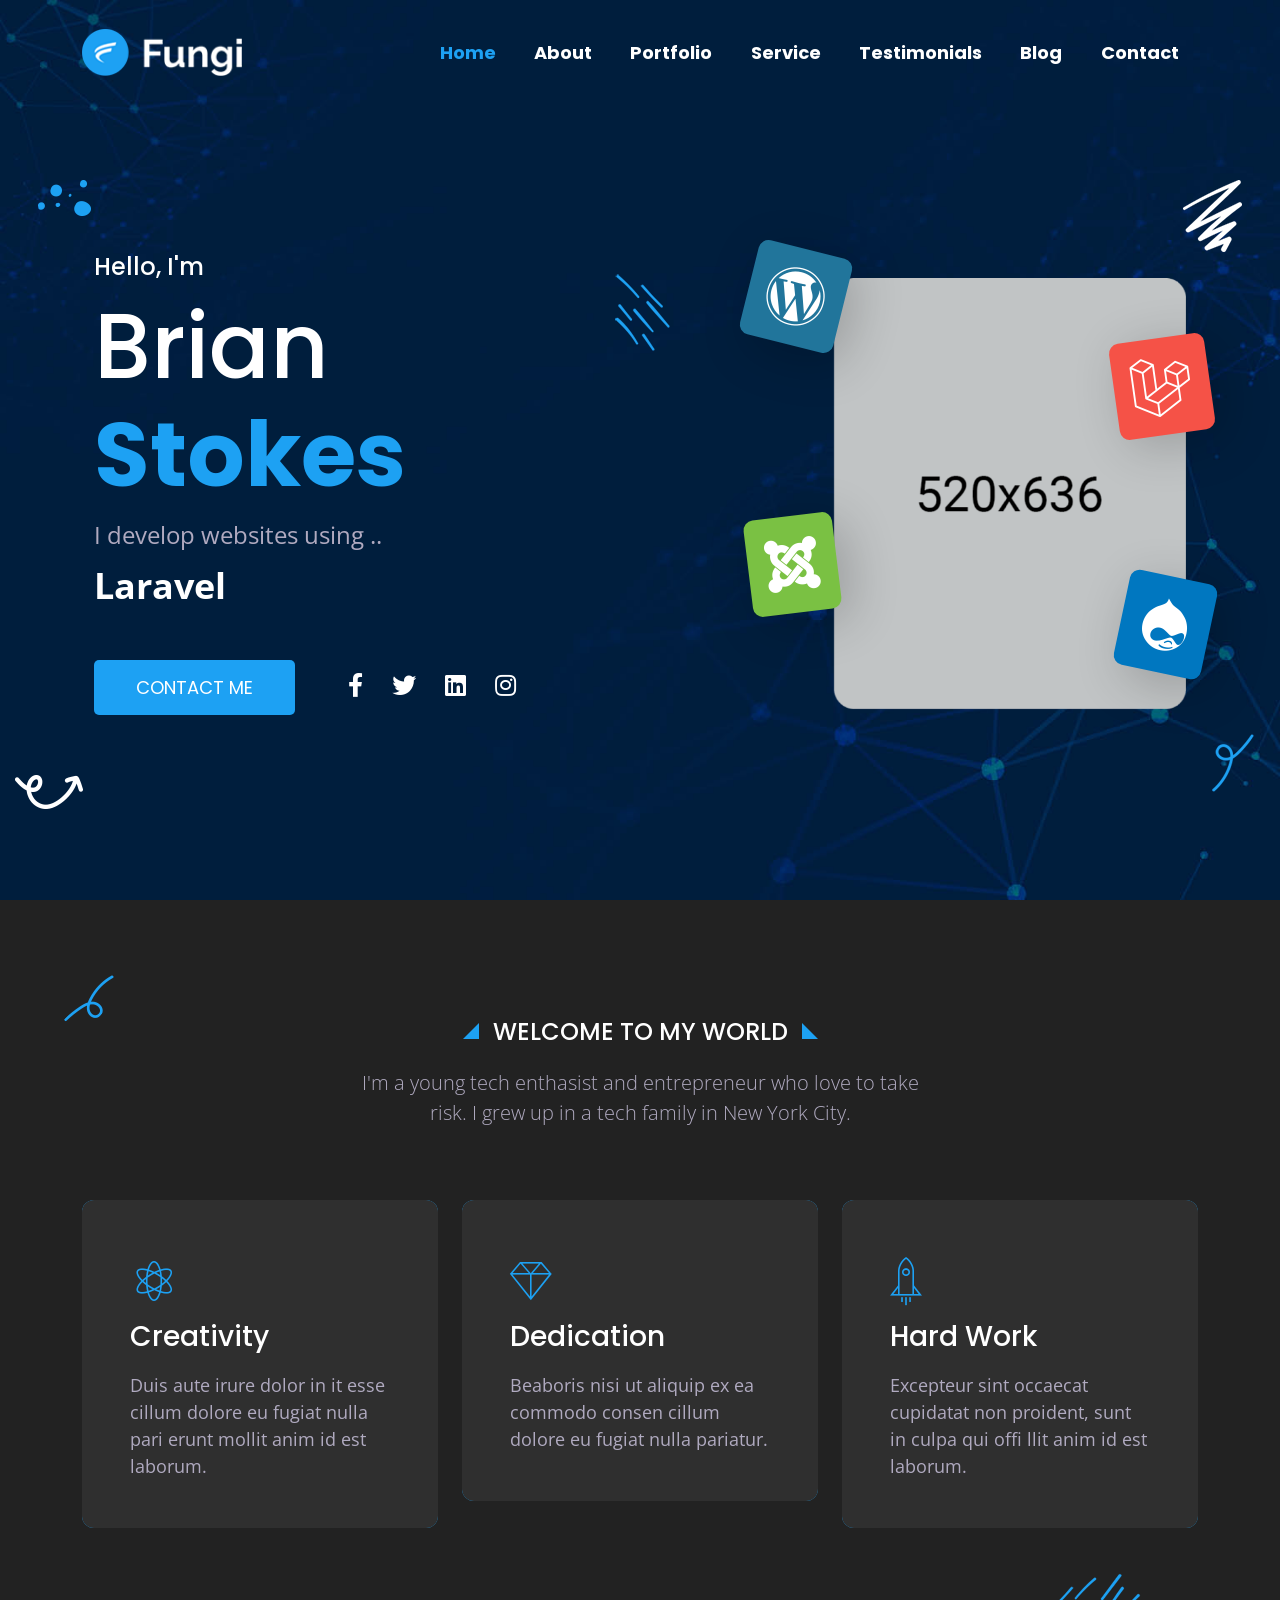
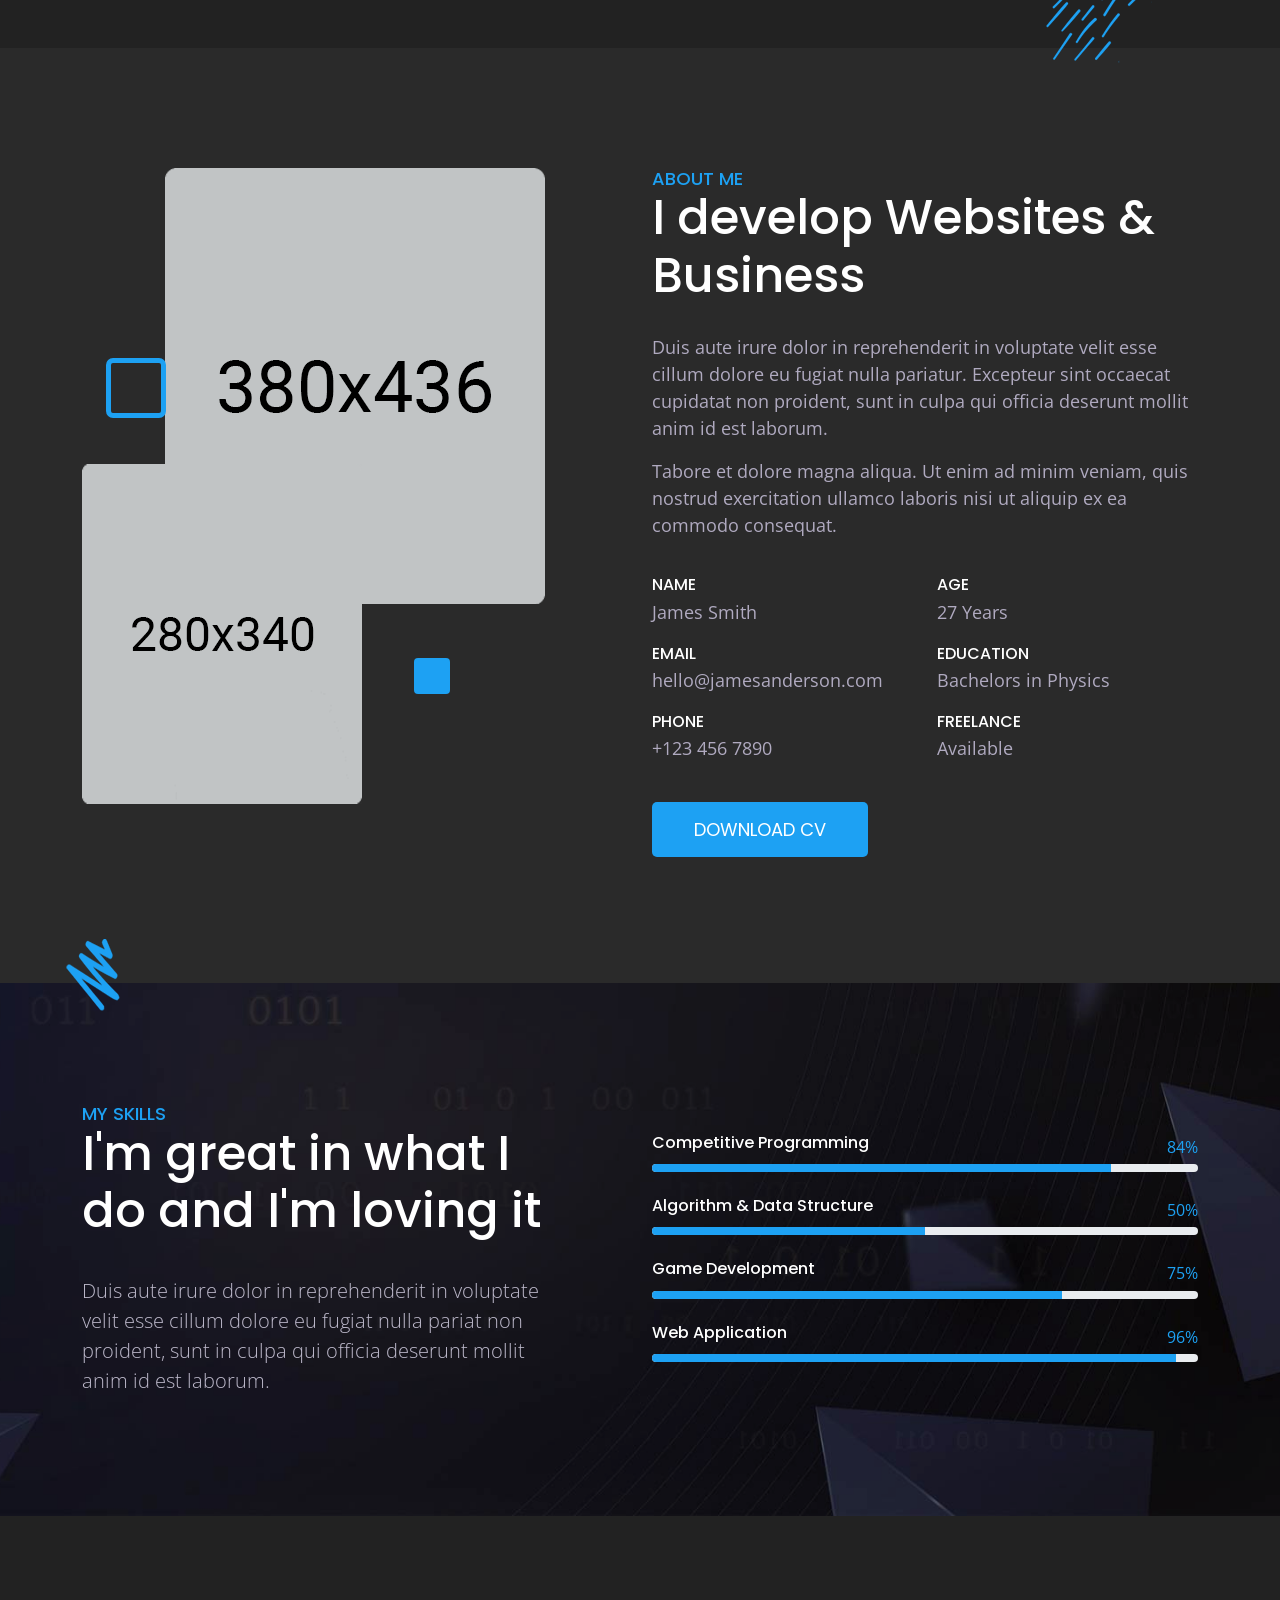
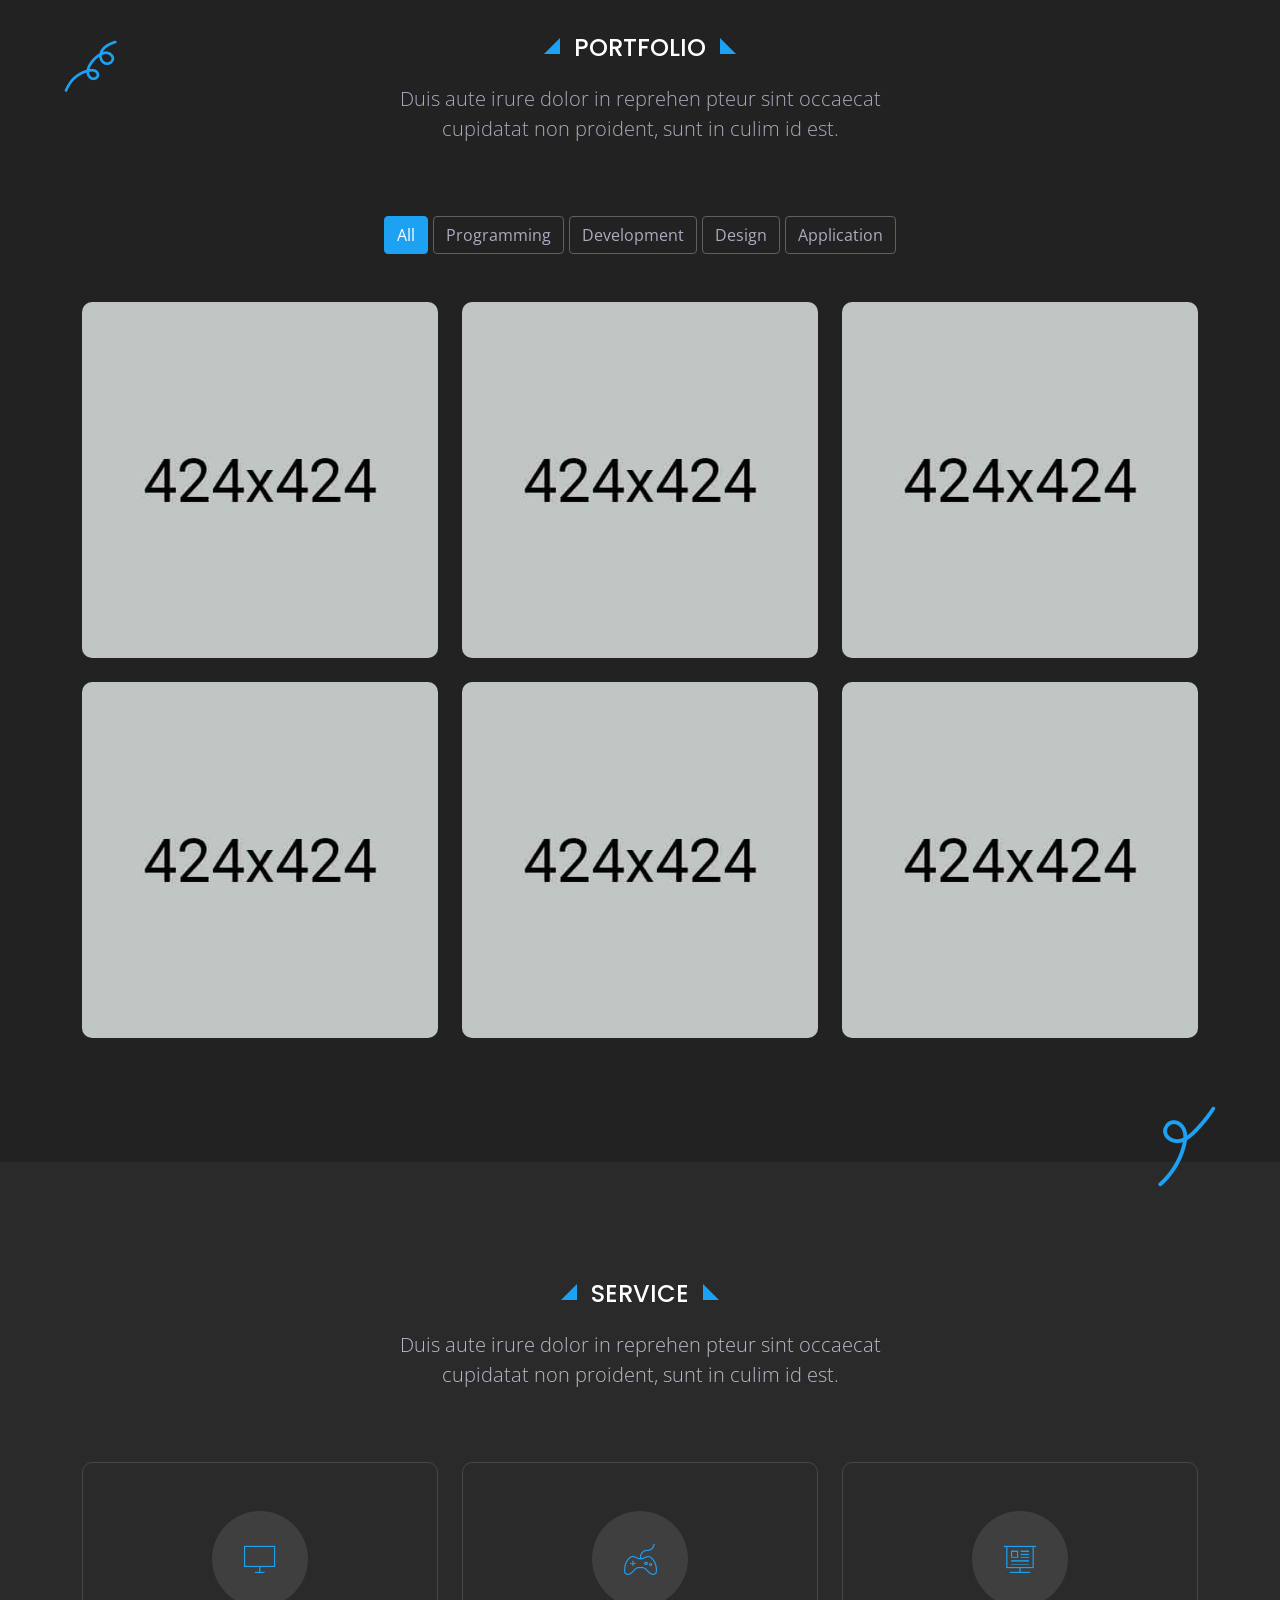
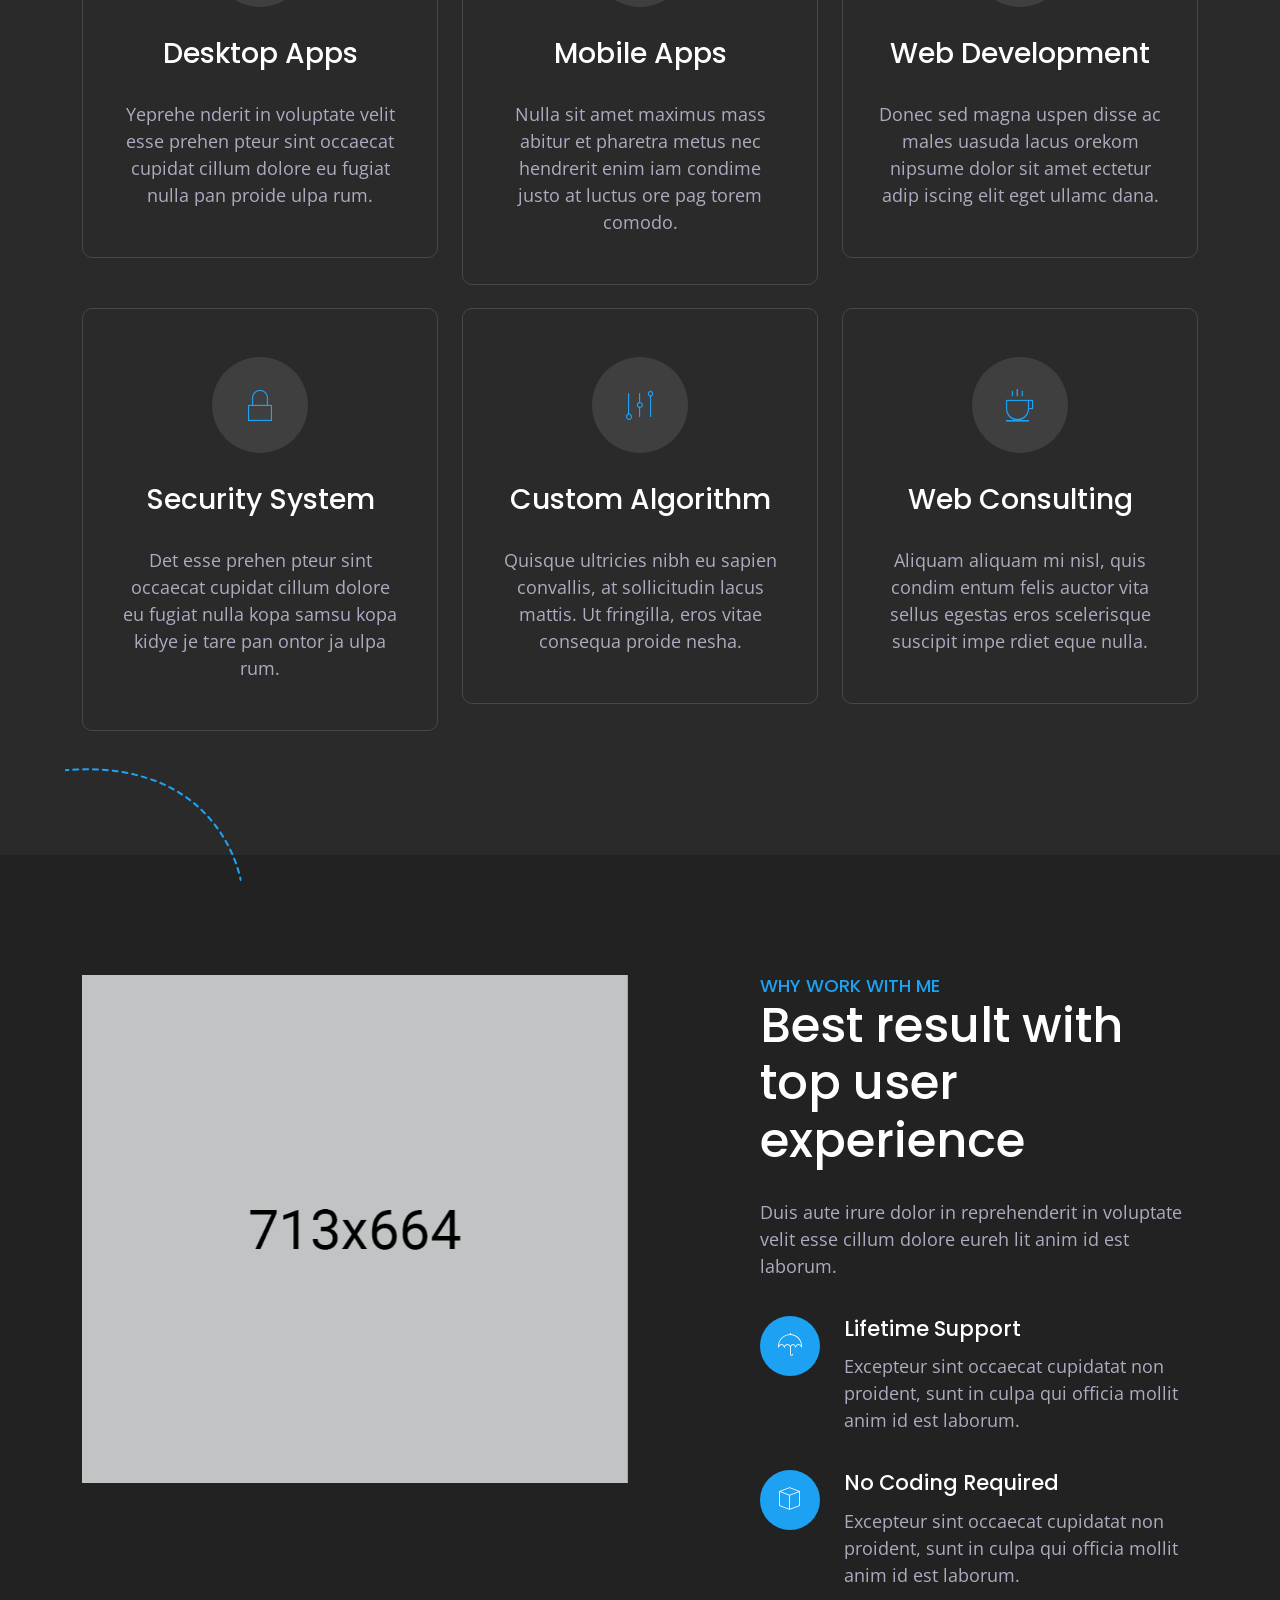
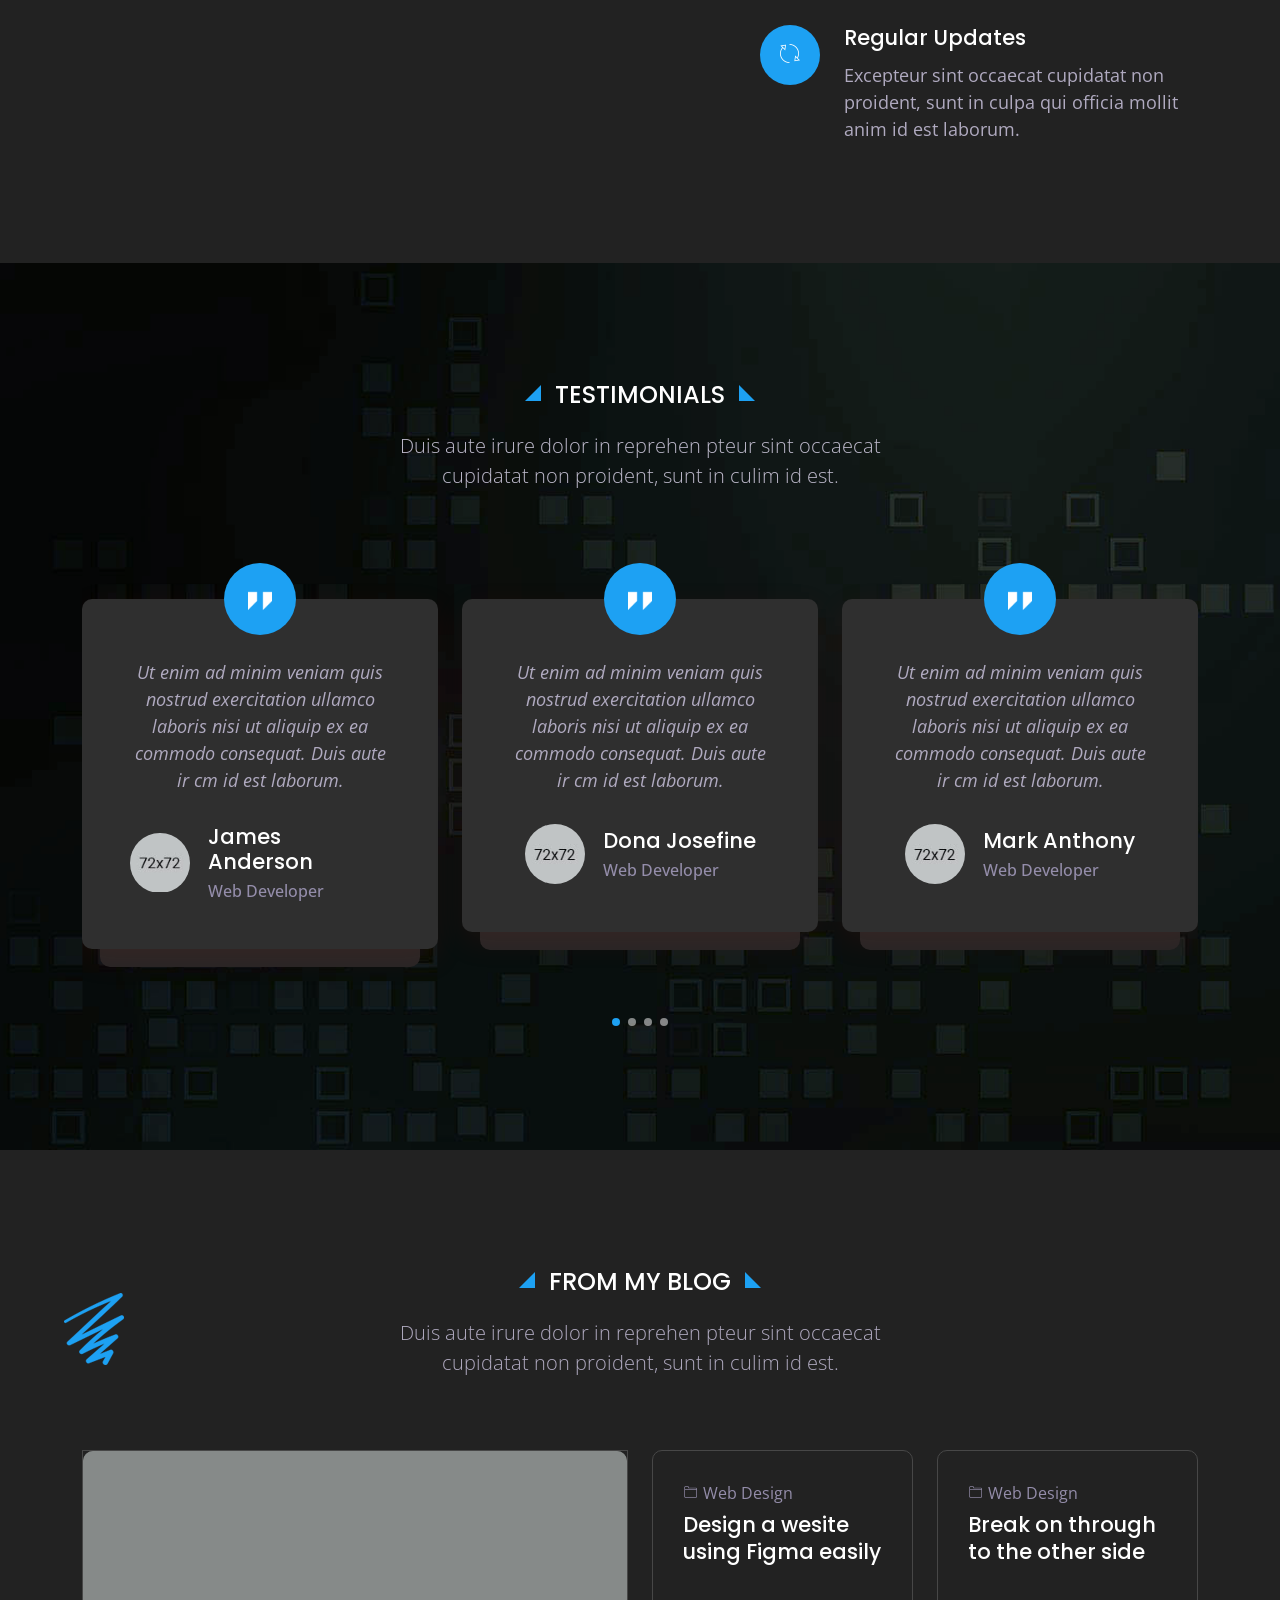
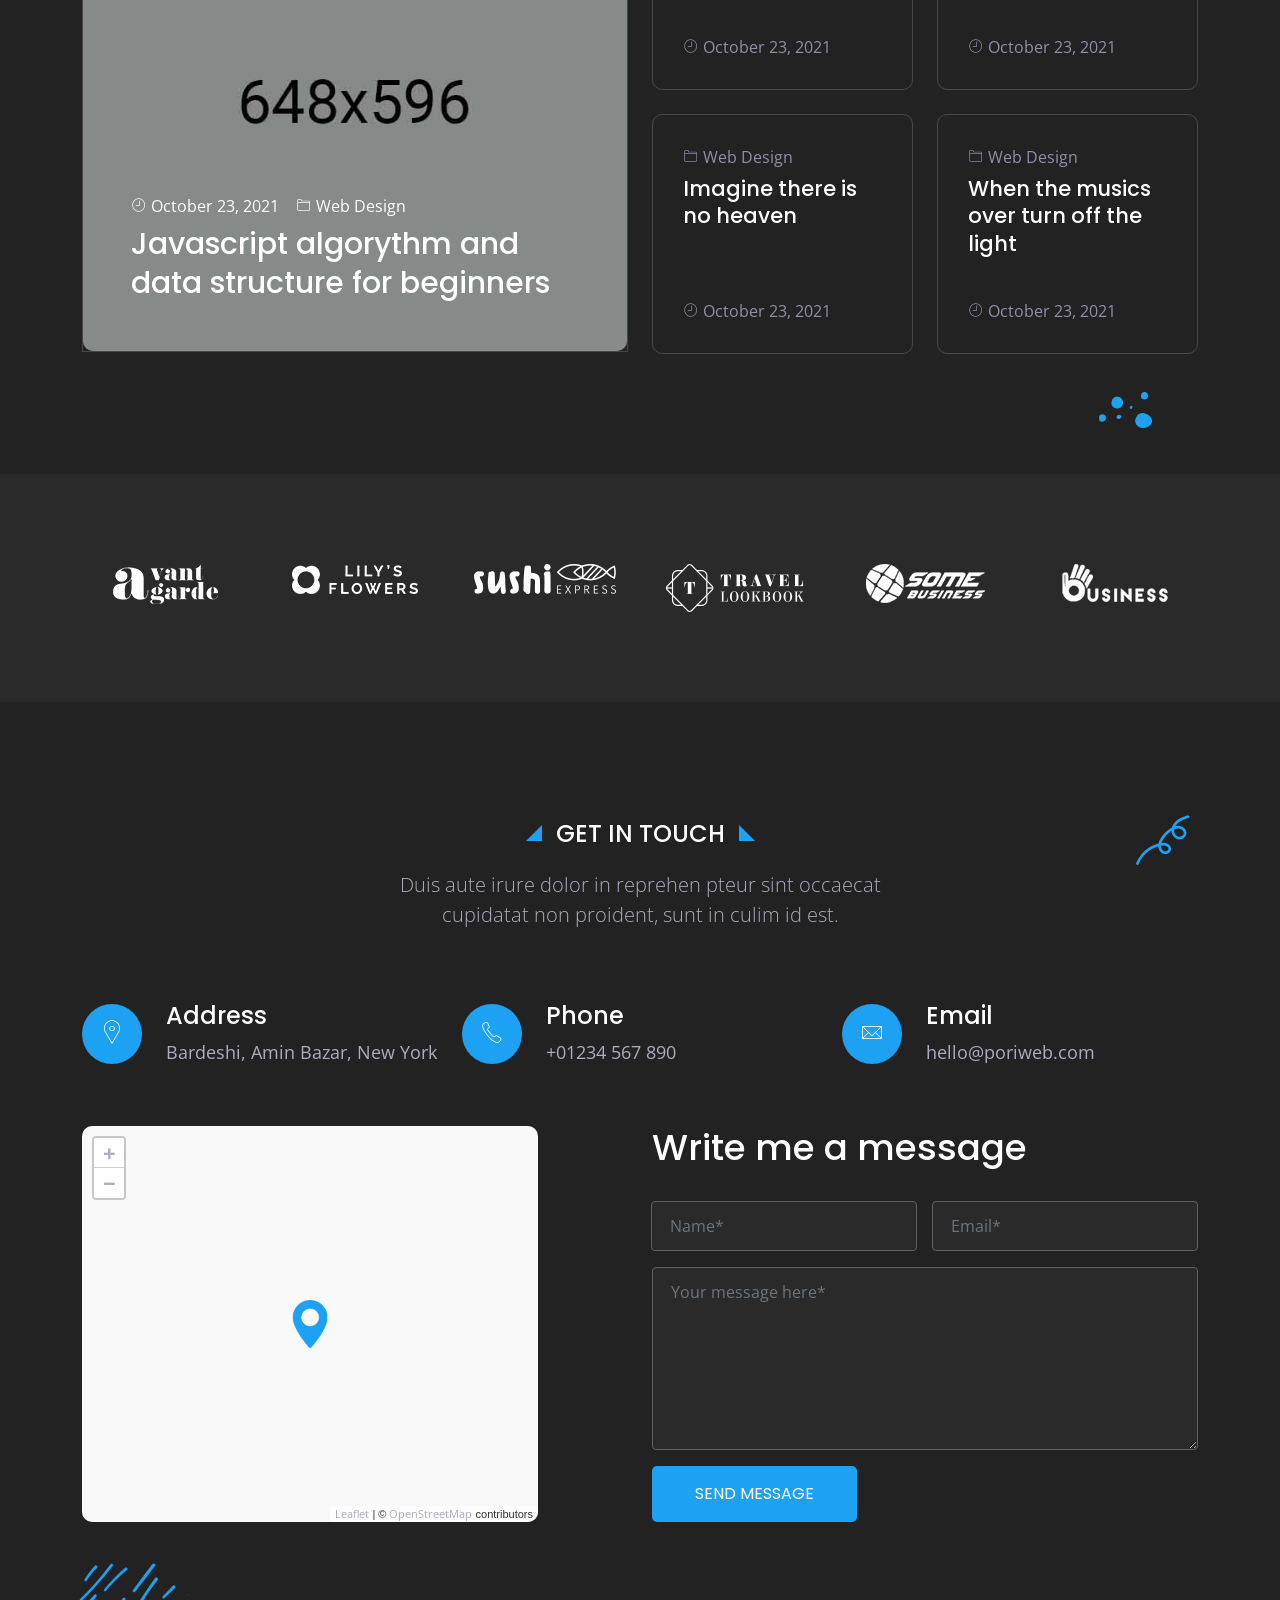
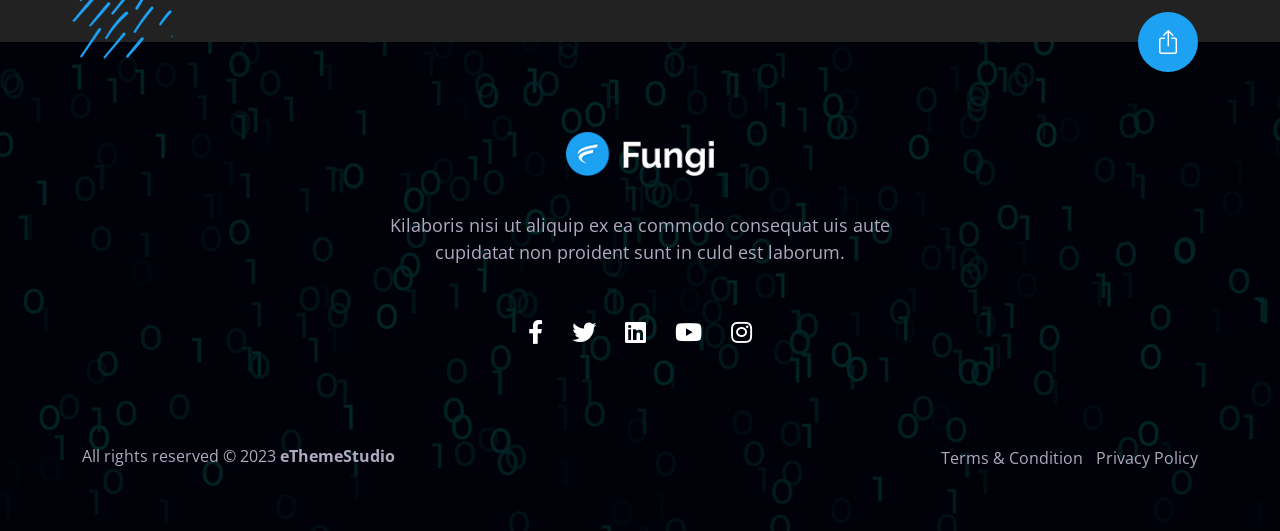
==== commit fa49f948: "edited html" ====
--- a/index_dark.html
+++ b/index_dark.html
@@ -105,7 +105,7 @@
 					</div> <!-- .image-block -->
 
 					<div class="col-xl-6 order-xl-first content-block">
-						<h1 class="hero-head"><small>Hello, I'm</small>Mother<strong>Chod</strong></h1>
+						<h1 class="hero-head"><small>Hello, I'm</small>Brian<strong>Stokes</strong></h1>
 						<p>
 							I develop websites using ..
 						</p>
